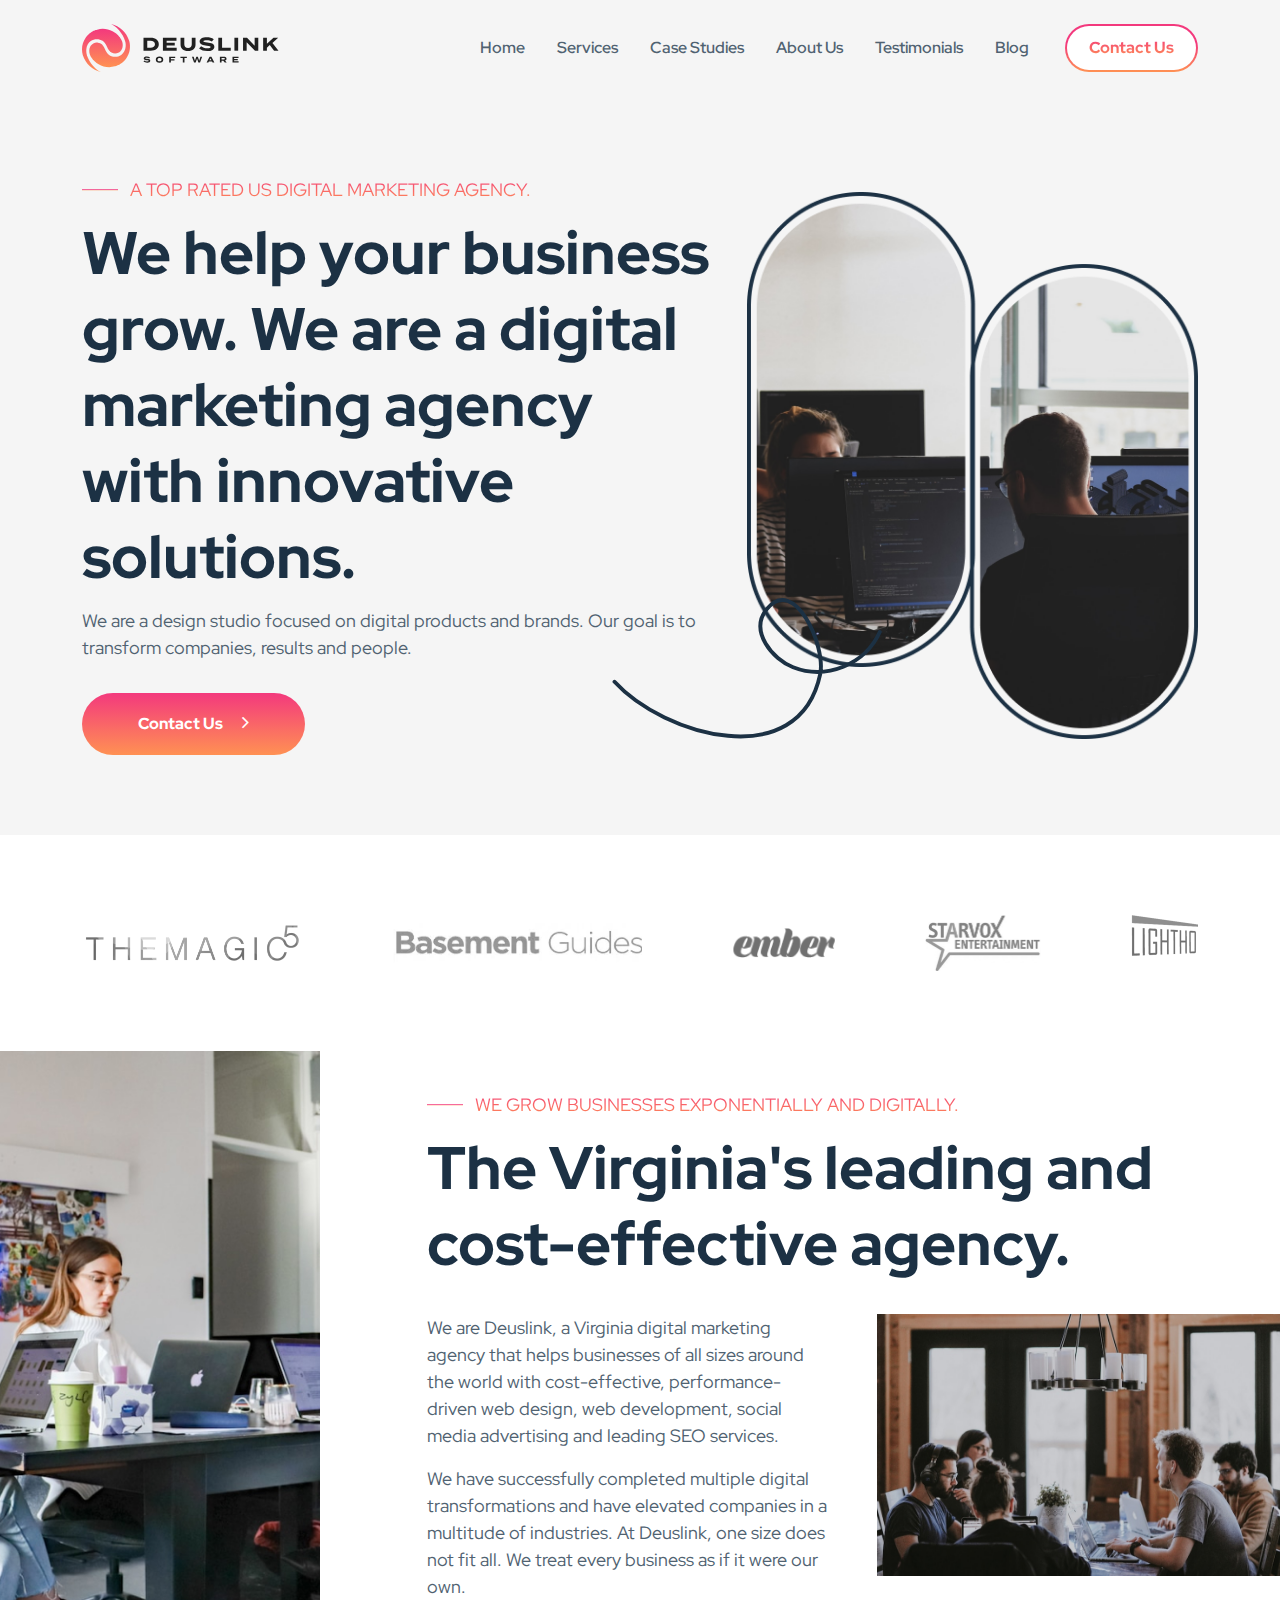
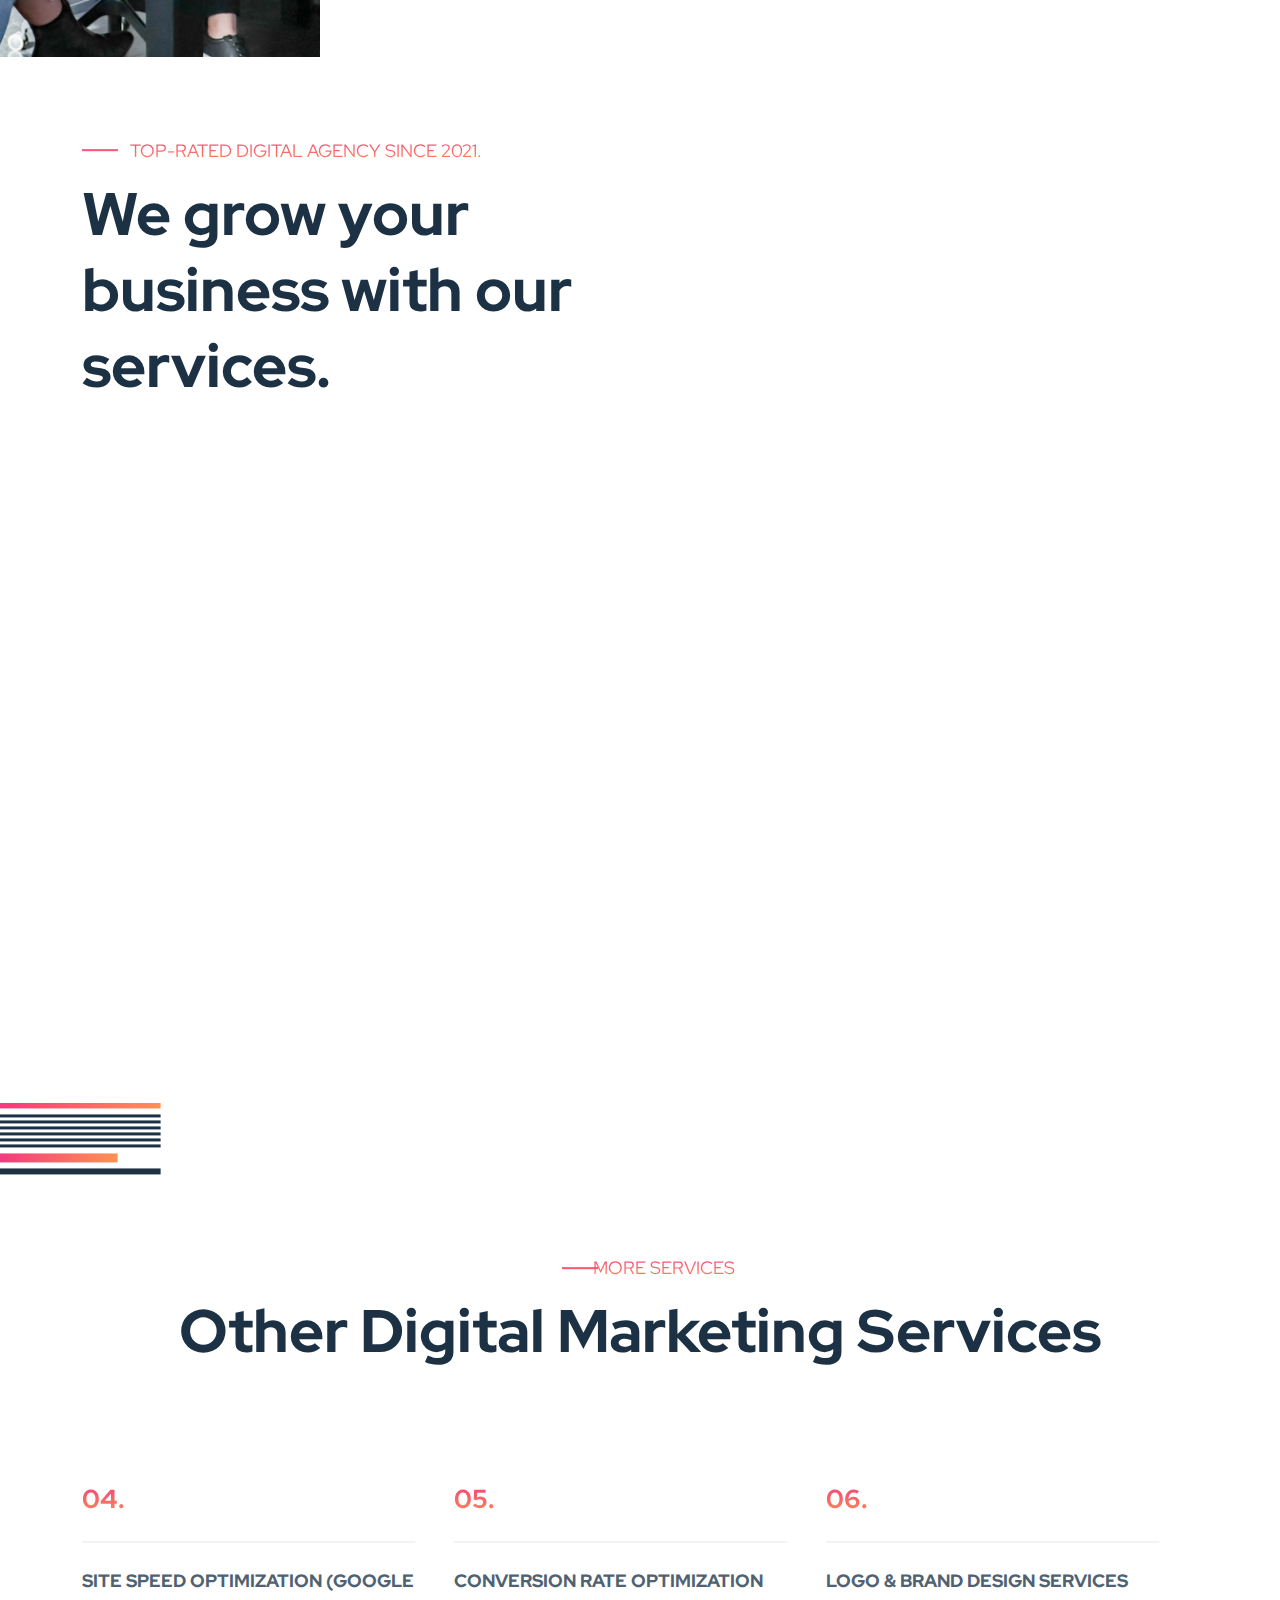
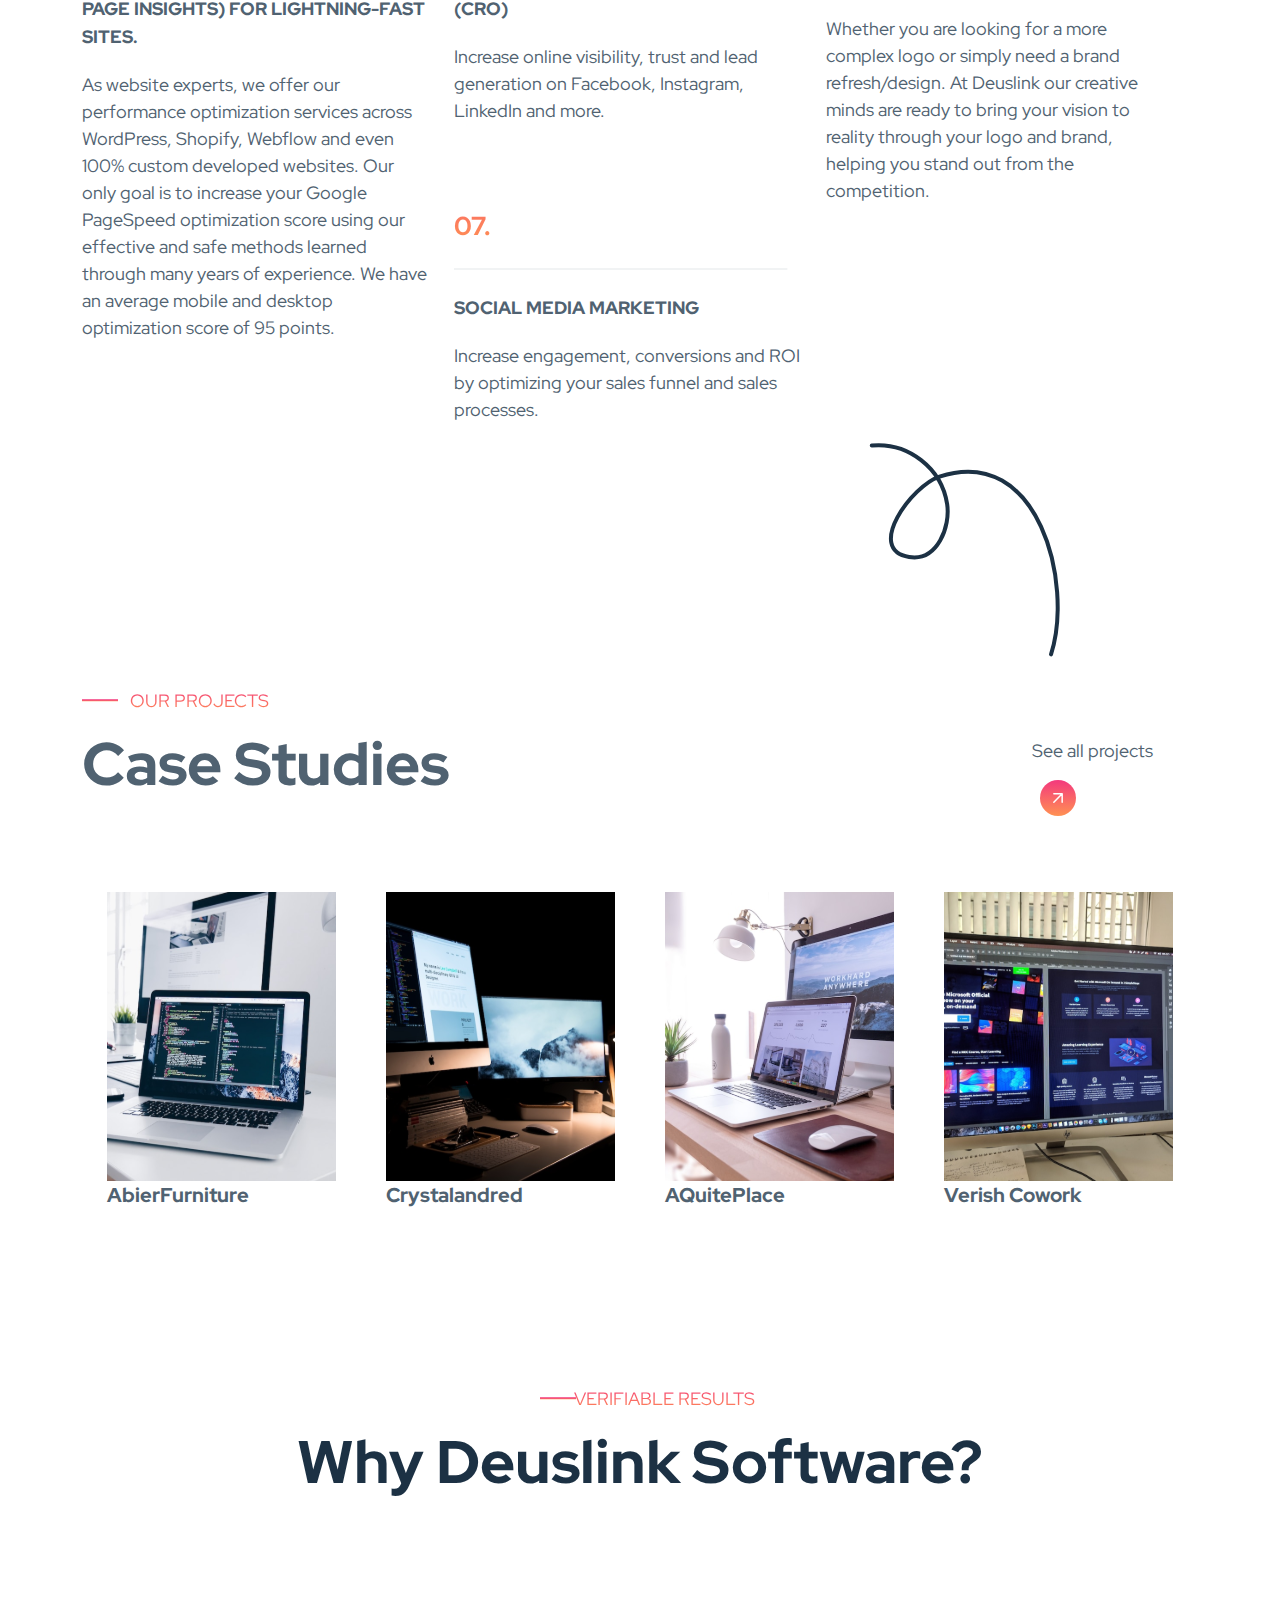
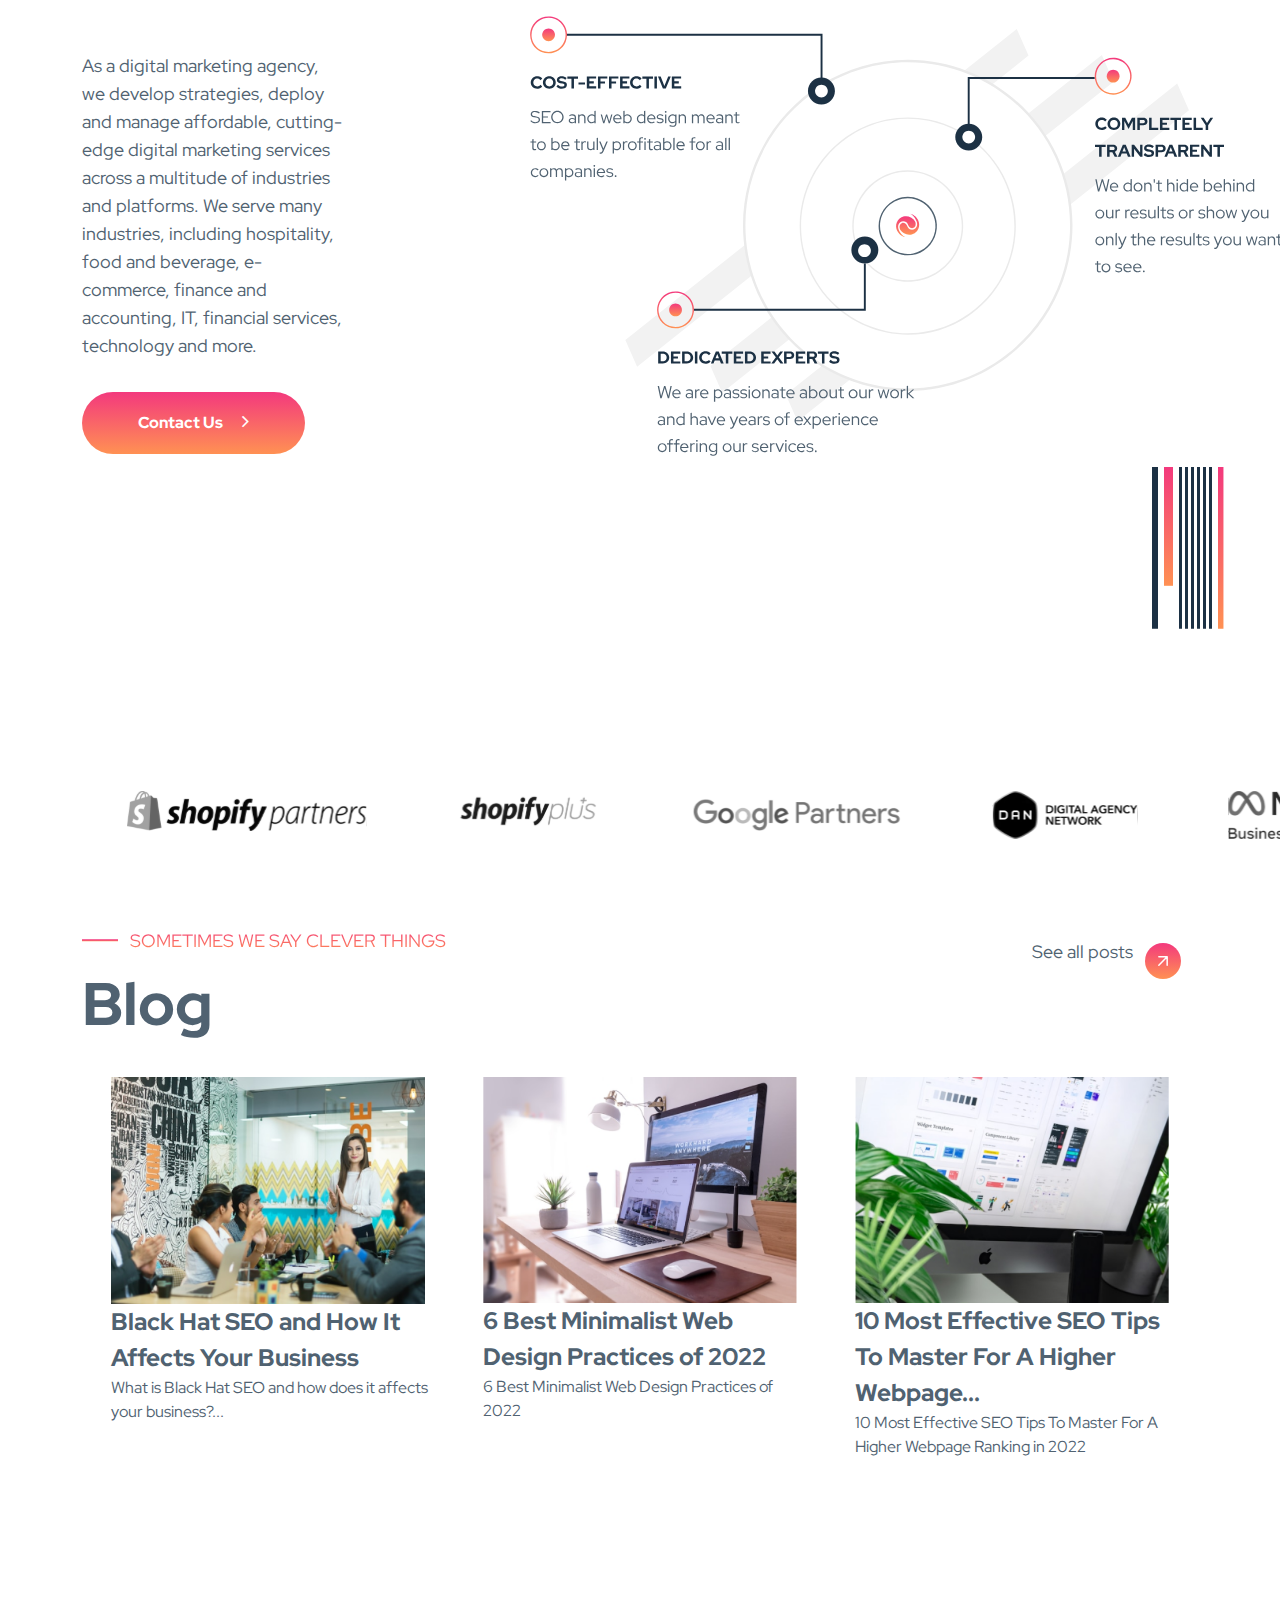
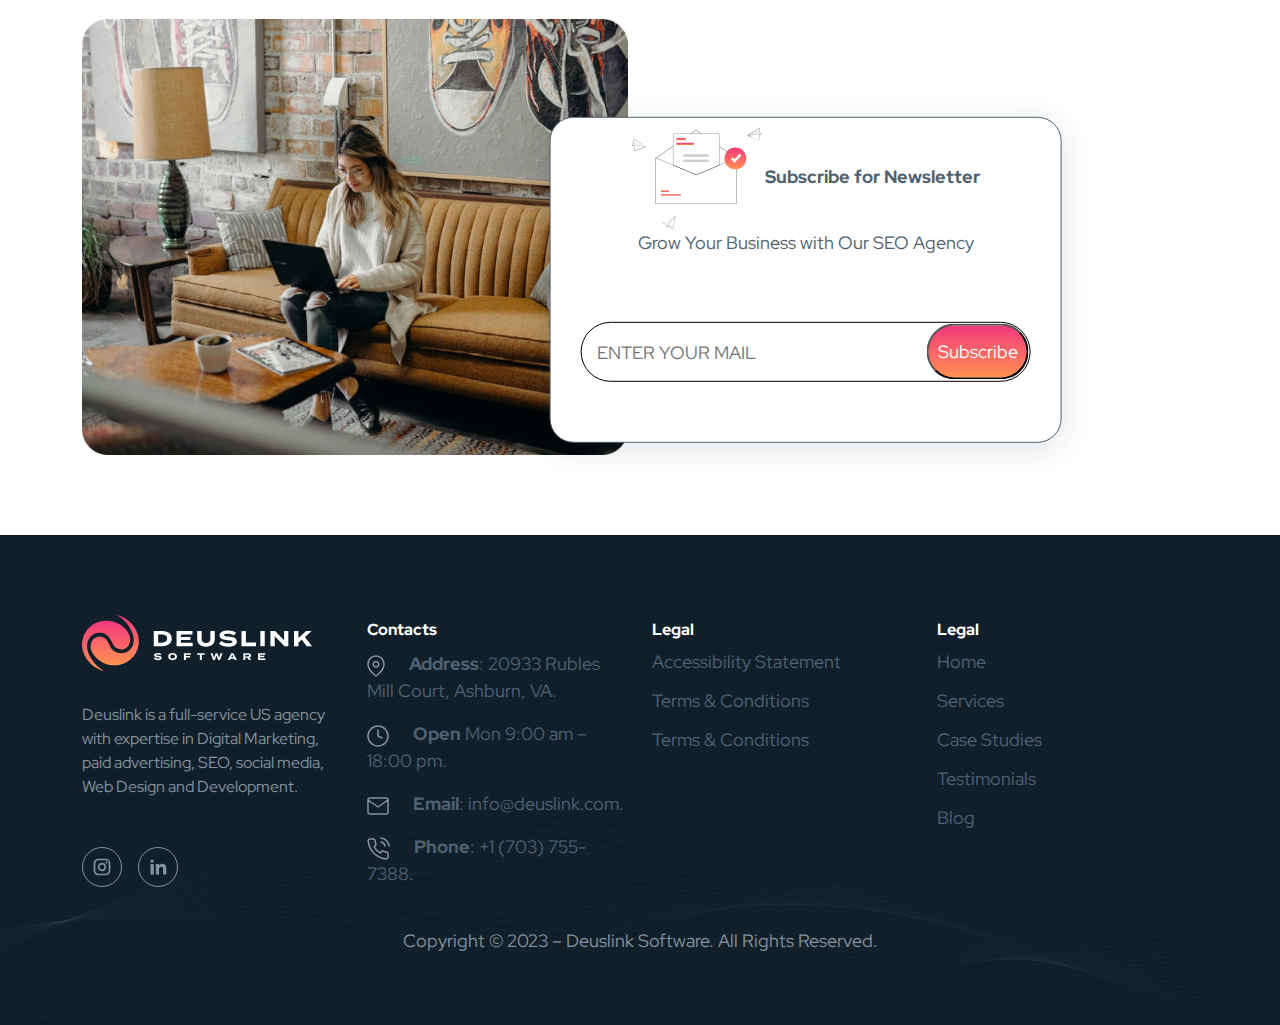
==== index.html @ b85fc024 "first commit" ====
<!doctype html>
<html lang="en">
  <head>
    <meta charset="utf-8">
    <meta name="viewport" content="width=device-width, initial-scale=1">
    <title>Comma job</title>
    <link href="assets/css/bootstrap.min.css" rel="stylesheet">
    <link href="assets/css/slick.css" rel="stylesheet">
    <link href="assets/css/slick-theme.css" rel="stylesheet">
    <link href="https://unpkg.com/aos@2.3.1/dist/aos.css" rel="stylesheet">
    <link href="assets/css/font-awesome.min.css" rel="stylesheet">
    <link href="assets/css/main.css" rel="stylesheet">
    
  </head>
  <body>
    <header id="header_site" class="sticky-top">
        <div class="container">
            <div class="row align-items-center">
                <div class="col-lg-auto">
                    <a href="" class="logo_site">
                        <img src="assets/images/logo.svg" class="img-fluid" alt="">
                    </a>
                </div>
                <div class="col-lg">
                    <ul class="menu_site">
                        <li><a href="">Home</a></li>
                        <li><a href="">Services</a></li>
                        <li><a href="">Case Studies</a></li>
                        <li><a href="">About Us</a></li>
                        <li><a href="">Testimonials</a></li>
                        <li><a href="">Blog</a></li>
                    </ul>
                </div>
                <div class="col-lg-auto">
                    <a href="" class="btn btn-line-gradient"><span>Contact Us</span></a>
                </div>
            </div>
        </div>
    </header>
    <div class="wrapper_content">
        <section id="banner_site">
            <div class="container">
                <div class="row align-items-center">
                    <div class="col-lg-7">
                        <div class="banner_info">
                            <div class="sub_title cl-gradient">
                                A TOP RATED US DIGITAL MARKETING AGENCY.
                            </div>
                            <div class="title fs-60 fw-extra cl-blue">
                                We help your business grow. We are a digital marketing agency with innovative solutions.
                            </div>
                            <div class="desc">
                                We are a design studio focused on digital products and brands. Our goal is to transform companies, results and people.
                            </div>
                            <a href="" class="btn btn-gradient"><span>Contact Us <i class="fa fa-angle-right" aria-hidden="true"></i></span></a>
                        </div>
                    </div>
                    <div class="col-lg-5">
                        <div class="img_banner">
                            <img src="assets/images/banner-img.png" class="img-fluid" alt="">
                        </div>
                    </div>
                </div>
            </div>
        </section>
        <section id="partner">
            <div class="container">
                <div class="partner_slider">
                    <div class="item">
                        <img src="assets/images/logo-partner1.png" class="img-fluid" alt="">
                    </div>
                    <div class="item">
                        <img src="assets/images/logo-partner2.png" class="img-fluid" alt="">
                    </div>
                    <div class="item">
                        <img src="assets/images/logo-partner3.png" class="img-fluid" alt="">
                    </div>
                    <div class="item">
                        <img src="assets/images/logo-partner4.png" class="img-fluid" alt="">
                    </div>
                    <div class="item">
                        <img src="assets/images/logo-partner5.png" class="img-fluid" alt="">
                    </div>
                    <div class="item">
                        <img src="assets/images/logo-partner1.png" class="img-fluid" alt="">
                    </div>
                    <div class="item">
                        <img src="assets/images/logo-partner2.png" class="img-fluid" alt="">
                    </div>
                    <div class="item">
                        <img src="assets/images/logo-partner3.png" class="img-fluid" alt="">
                    </div>
                    <div class="item">
                        <img src="assets/images/logo-partner4.png" class="img-fluid" alt="">
                    </div>
                    <div class="item">
                        <img src="assets/images/logo-partner5.png" class="img-fluid" alt="">
                    </div>
                  </div>
            </div>
        </section>
        <section id="about">
            <div class="container-fluid px-lg-0">
                <div class="row gx-lg-0 justify-content-between align-items-center">
                    <div class="col-lg-3">
                        <img src="assets/images/about-img.jpg" class="img-fluid" alt="">
                    </div>
                    <div class="col-md-8">
                        <div class="content_about">
                            <div class="sub_title cl-gradient ">
                                WE GROW BUSINESSES EXPONENTIALLY AND DIGITALLY.
                            </div>
                            <div class="title fw-bold fs-60 cl-blue">
                                The Virginia's leading and cost-effective agency.
                            </div>
                            <div class="row gx-lg-5">
                                <div class="col-lg-6">
                                    <p>We are Deuslink, a Virginia digital marketing agency that helps businesses of all sizes around the world with cost-effective, performance-driven web design, web development, social media advertising and leading SEO services.</p>
                                    <p>We have successfully completed multiple digital transformations and have elevated companies in a multitude of industries. At Deuslink, one size does not fit all. We treat every business as if it were our own.</p>
                                </div>
                                <div class="col-lg-6">
                                    <img src="assets/images/about-img2.jpg" class="img-fluid" alt="">
                                </div>
                            </div>
                        </div>
                    </div>
                </div>
            </div>
        </section>
        <section id="content_site1">
            <div class="container-sm">
                <div class="row">
                    <div class="col-lg-6">
                        <div class="title cl-gradient">
                            TOP-RATED DIGITAL AGENCY SINCE 2021.
                        </div>
                        <div class="main_content fw-bold fs-60 cl-blue">
                            We grow your business with our services.
                        </div>
                        <div class="black-square" data-aos="fade-right">
                            <div class="container">
                                <div class="content">
                                    <div class="advanced fw-bold fs-28 cl-white lh-44">
                                        02. Advanced Search Engine Optimization (SEO)
                                    </div>
                                    <div class="content-advanced fw-normal fs-18 lh-28">
                                        We offer powerful and up-to-date search engine optimization services (SEO services) designed to improve your company’s search rankings, increase online visibility and outperform the competition with relevant keywords.
                                    </div>
                                    <div class="img-advanced">
                                        <img src="assets/images/group4.svg" class="img-fluid rounded float-left"   alt="">
                                    </div>
                                </div>
                            </div>
                        </div>
                    </div>

                    <div class="col-lg-6">
                        <div class="square gradient-square" data-aos="fade-left">
                            <div class="content">
                                <div class="container">
                                    <div class="modern fw-bold fs-28 lh-44 cl-white">
                                        01. Modern UX/UI, Web Design & Development
                                    </div>
                                    <div class="content-modern fw-normal fs-18 lh-28 cl-white">
                                        Using the latest UX/UI design trends, we create stunning and super-fast creative websites that increase traffic, engage your users and convert them into valuable customers. We specialize in tools like WordPress, Shopify, Webflow.
                                    </div>
                                    <div class="img-modern">
                                        <img src="assets/images/group3.svg" class="img-fluid rounded float-left"   alt="">
                                    </div>
                                </div>
                            </div>
                        </div>
                        <div class="space">

                        </div>

                        <div class="gray-square" data-aos="fade-left">
                            <div class="content">
                                <div class="container">
                                    <div class="media fw-bold fs-28 lh-44">
                                        03. Paid Media (Google Ads, TikTok, Facebook, Instagram)
                                    </div>
                                    <div class="content-media fw-normal fs-18 lh-28 ">
                                        We drive hyper-targeted and re-targeted audiences, in-market leads to boost sales through powerful campaigns to drive the perfect customer to your website.
                                    <div class="img-media">
                                        <img src="assets/images/group5.svg" class="img-fluid rounded float-left"   alt="">
                                    </div>
                                </div>
                            </div>
                        </div>
                    </div>
                </div>
            </div>
        </section>
        <div class="imglines">
            <img src="assets/images/Lines.svg" class="img-fluid" alt="">
        </div>
        <section id="service_site">
            <div class="container">
                <div class="row">
                    <div class="col-log">
                        <div class="title fs-18 lh-26 cl-gradient text-center">
                            MORE SERVICES
                        </div>
                        <div class="subtitle fw-bold fs-60 lh-76 text-center">
                            Other Digital Marketing Services
                        </div>
                    </div>
                    <div class="row">
                        <div class="col-sm">
                            <div class="number4 cl-gradient fs-26 lh-36 fw-bold">
                                04.
                            </div>
                            <div class="line">
                                <img src="assets/images/1line.svg" class="img-fluid" alt="">
                            </div>
                            <div class="content">
                                <div class="title1 fs-18 lh-28 fw-bold">
                                    SITE SPEED OPTIMIZATION (GOOGLE PAGE INSIGHTS) FOR LIGHTNING-FAST SITES.
                                </div>
                                <div class="subtitle1 fs-18 ln-28 fw-normal">
                                    As website experts, we offer our performance optimization services across WordPress, Shopify, Webflow and even 100% custom developed websites. Our only goal is to increase your Google PageSpeed optimization score using our effective and safe methods learned through many years of experience. We have an average mobile and desktop optimization score of 95 points.
                                </div>
                            </div>
                        </div>
                        <div class="col-sm">
                            <div class="number5 cl-gradient fs-26 lh-36 fw-bold">
                                05.
                            </div>
                            <div class="line">
                                <img src="assets/images/1line.svg" alt="">
                            </div>
                             <div class="content">
                                <div class="title1 fs-18 lh-28 fw-bold">
                                    CONVERSION RATE OPTIMIZATION (CRO)                                  
                                </div>
                                <div class="subtitle1 fs-18 ln-28 fw-normal">
                                    Increase online visibility, trust and lead generation on Facebook, Instagram, LinkedIn and more.                                    
                                </div>
                            </div>

                            <div class="number7 cl-gradient fs-26 lh-36 fw-bold">
                                07.
                            </div>
                            <div class="line">
                                <img src="assets/images/1line.svg" alt="">
                            </div>
                             <div class="content">
                                <div class="title1 fs-18 lh-28 fw-bold">
                                    SOCIAL MEDIA MARKETING
                                </div>
                                <div class="subtitle1 fs-18 ln-28 fw-normal">
                                    Increase engagement, conversions and ROI by optimizing your sales funnel and sales processes.
                                </div>
                            </div>

                        </div>
                        <div class="col-sm">
                            <div class="number6 cl-gradient fs-26 lh-36 fw-bold">
                                06.
                            </div>
                            <div class="line">
                                <img src="assets/images/1line.svg" alt="">
                            </div>
                             <div class="content">
                                <div class="title1 fs-18 lh-28 fw-bold">
                                    LOGO & BRAND DESIGN SERVICES
                                </div>
                                <div class="subtitle1 fs-18 ln-28 fw-normal">
                                Whether you are looking for a more complex logo or simply need a brand refresh/design. At Deuslink our creative minds are ready to bring your vision to reality through your logo and brand, helping you stand out from the competition.    
                                </div>
                            </div>
                        </div>
                    </div>
                </div>
            </div>
        </section>
        <div class="imgbetween rounded float-right ">
            <div class="row">
                <div class="col-8">
                </div>
                <div class="col-4">
                    <img src="assets/images/vector.svg" class="img-fluid" alt="">                    
                </div>
            </div>
        </div>

        <section id="casestudy_site">
            <div class="container">
                <div class="row">
                    <div class="col-10">
                        <div class="title cl-gradient">
                            OUR PROJECTS                
                        </div>
                        <div class="casestudy fw-bold fs-60 lh-76">
                            Case Studies                    
                        </div>      
                    </div>
                    <div class="col-2">
                        <div class="seeall">
                            See all projects
                            <img src="assets/images/button_arrow.svg" class="img-fluid" alt="">
                        </div>
                    </div>
                </div>
                    <div class="container">
                        <div class="row">
                            <div class="col">
                                <img src="assets/images/Image.svg" class="img-fluid" alt="">
                                <p class="fw-bold fs-20 lh-28">AbierFurniture</p>
                            </div>
                            <div class="col">
                                <img src="assets/images/Image (1).svg" class="img-fluid" alt="">
                                <p class="fw-bold fs-20 lh-28">Crystalandred</p>                            
                            </div>
                            <div class="col">
                                <img src="assets/images/Image (2).svg" class="img-fluid" alt="">
                                <p class="fw-bold fs-20 lh-28">AQuitePlace</p>                            
                            </div>
                            <div class="col">
                                <img src="assets/images/Image (3).svg" class="img-fluid" alt="">
                                <p class="fw-bold fs-20 lh-28">Verish Cowork</p>                            
                            </div>
                        </div>
                    </div>
                </div>
            </div>
        </section>

        <section id="result">
            <div class="container">
                <div class="row">
                    <div class="col-lg">
                        <div class="title cl-gradient text-center">
                            VERIFIABLE RESULTS
                        </div>
                        <div class="subtitle fw-bold fs-60 lh-76 text-center">
                            Why Deuslink Software?
                        </div>
                    </div>
                </div>
                <div class="row">
                    <div class="col-3">
                        <div class="information fw-normal fs-18 lh-28">
                            As a digital marketing agency, we develop strategies, deploy and manage affordable, cutting-edge digital marketing services across a multitude of industries and platforms. We serve many industries, including hospitality, food and beverage, e-commerce, finance and accounting, IT, financial services, technology and more.
                        </div>
                        <div class="button">
                            <a href="" class="btn btn-gradient"><span>Contact Us <i class="fa fa-angle-right" aria-hidden="true"></i></span></a>
                        </div>
                    </div>
                    <div class="col-9">
                        <div class="content">
                            <img src="assets/images/Content (3).svg" class="img-fluid" alt="">
                        </div>
                    </div>
                </div>
            </div>
            <div class="img" style="transform: translate(90%, -100%)">
                <img src="assets/images/linevertical2.svg" class="img-fluid" alt="">
            </div>
        </section>

        <section id="table">
            
        </section>

       <section id="partner2">
         <div class="container">
                <div class="partner_slider2">
                    <div class="item1">
                        <img src="assets/images/image 43.svg" class="img-fluid" alt="">
                    </div>
                    <div class="item1">
                        <img src="assets/images/image 44.svg" class="img-fluid" alt="">
                    </div>
                    <div class="item1">
                        <img src="assets/images/image 45.svg" class="img-fluid" alt="">
                    </div>
                    <div class="item1">
                        <img src="assets/images/image 46.svg" class="img-fluid" alt="">
                    </div>
                    <div class="item1">
                        <img src="assets/images/image 49.svg" class="img-fluid" alt="">
                    </div>
                </div>
            </div>    
       </section>

        <section id="blog_site">
            <div class="container">
                <div class="row">
                    <div class="col-10">
                        <div class="title cl-gradient">
                            SOMETIMES WE SAY CLEVER THINGS                
                        </div>
                        <div class="blog fw-bold fs-60 lh-76">
                            Blog                 
                        </div>      
                    </div>
                    <div class="col-2">
                        <div class="posts">
                            See all posts
                            <img src="assets/images/button_arrow.svg" class="img-fluid" alt="">
                        </div>
                    </div>
                </div>
                    <div class="container">
                        <div class="row">
                            <div class="col-4">
                                <img src="assets/images/Image.png"  class="img-fluid" alt="">
                                <div class="content1">
                                    <div class="title1 fw-bold fs-24 fh-36">
                                        Black Hat SEO and How It Affects Your Business                                        
                                    </div>
                                    <div class="inside fw-normal fs-16 lh-24">
                                        What is Black Hat SEO and how does it affects your business?...                                        
                                    </div>
                                </div>
                            </div>
                            <div class="col-4">
                                <img src="assets/images/Image (1).png" class="img-fluid" alt="">
                                <div class="content1">
                                    <div class="title1 fw-bold fs-24 fh-36">
                                        6 Best Minimalist Web Design Practices of 2022
                                    </div>
                                    <div class="inside fw-normal fs-16 lh-24">
                                        6 Best Minimalist Web Design Practices of 2022
                                    </div>                                    
                                </div>                         
                            </div>
                            <div class="col-4">
                                <img src="assets/images/Image (2).png" class="img-fluid" alt="">
                                <div class="content1">
                                    <div class="title1 fw-bold fs-24 fh-36">
                                        10 Most Effective SEO Tips To Master For A Higher Webpage...                                        
                                    </div>
                                    <div class="inside fw-normal fs-16 lh-24">
                                        10 Most Effective SEO Tips To Master For A Higher Webpage Ranking in 2022
                                    </div>
                                </div>                         
                            </div>
                        </div>
                    </div>
                </div>
            </div>
        </section>

        <section id="finalpage">
            <div class="container">
                <div class="row">

                </div>
            </div>
        </section>

        <section id="finalpage_site">
            <div class="container">
                <div class="row">
                    <div class="col-lg-6">
                        <div class="picture">
                            <img src="assets/images/Image (4).png" class="img-fluid justify-content-center" alt="">
                        </div>      
                    </div>
                    <div class="col-lg-6">
                        <div class="box-email" style="
                                                    background: #fff;
                                                    border-radius: 24px;
                                                    width: 40%;
                                                    position: absolute;
                                                    transform: translate(-20%,30%);
                                                    border: 1px solid;
                                                    padding: 10px;
                                                    box-shadow: 0px 6px 32px rgba(17, 31, 43, 0.12)">
                            <div class="above">
                                <p class="text-center"><img src="assets/images/Illustration.svg" class="img-fluid" alt=""> <b>Subscribe for Newsletter</b> </br> Grow Your Business with Our SEO Agency</p>
                            </div>
                            <div class="below" style="
                                                        padding:50px 20px;
                                                        
                                                                        ">
                                <div class="formSubcribe">
                                    <input type="text" id="email" name="e-mail" style="
                                                                                    position: relative;
                                                                                    border: 1px solid;
                                                                                    border-radius: 32px;
                                                                                    height: 60px;
                                                                                    width: 100%;
                                                                                    padding: 0 15px;" 
                                    placeholder="ENTER YOUR MAIL">
                                    <input type="submit" value="Subscribe" style="position: absolute;
                                                                                    transform: translate(-102%,3%);
                                                                                    background: linear-gradient(180deg, #F3397D 0%, #FF9153 100%);
                                                                                    border-radius: 32px;
                                                                                    color: white;
                                                                                    height: 56px;
                                                                                    width: 20%;"
                                                                                    >
                                </div>
                                

                            </div>
                        </div>
                    </div>
                </div>
            </div>
        </section>

    </div>
    <footer id="footer_site">
        <div class="container">
            <div class="above">
                <div class="row">
                    <div class="col-3">
                        <img src="assets/images/Logo1.svg" class="img-fluid" alt="">
                        <p class="fw-normal fs-16 lh-24">Deuslink is a full-service US agency with expertise in Digital Marketing, paid advertising, SEO, social media, Web Design and Development.</p>
                        <img src="assets/images/Icons.svg" class="img-fluid" alt="">
                    </div>
                    <div class="col-3">
                        <div class="info">
                            <p1 class="fw-bold fs-16 lh-24 cl-white">Contacts</p1>
                            <div class="address" style="padding: 8px 0 ">
                                <p2>
                                    <img src="assets/images/location.svg" class=" img-fluid "alt=""> &nbsp;&nbsp;&nbsp;&nbsp;&nbsp;<b>Address</b>: 20933 Rubles Mill Court, Ashburn, VA. </br>
                                </p2>
                            </div>
                            <div class="clock" style="padding: 8px 0 ">
                                <p2>
                                    <img src="assets/images/clock.svg" class=" img-fluid "alt=""> &nbsp;&nbsp;&nbsp;&nbsp;&nbsp;<b>Open</b> Mon 9:00 am – 18:00 pm. </br> 
                                </p2>
                            </div>
                            <div class="mail" style="padding: 8px 0 ">
                                <p2>
                                    <img src="assets/images/mail.svg" class=" img-fluid "alt=""> &nbsp;&nbsp;&nbsp;&nbsp;&nbsp;<b>Email</b>: info@deuslink.com. </br>
                                </p2>
                            </div>
                            <div class="phone" style="padding: 8px 0 ">
                                <p2>
                                    <img src="assets/images/phone.svg" class=" img-fluid "alt=""> &nbsp;&nbsp;&nbsp;&nbsp;&nbsp;<b>Phone</b>: +1 (703) 755-7388. </br>
                                </p2>
                            </div>
                        </div>
                    </div>
                    <div class="col-3">
                    <p1 class="fw-bold fs-16 lh-24 cl-white">Legal</p1>
                        <div class="1" style="padding: 6px 0 ">
                            <p2>
                                Accessibility Statement
                            </p2>
                        </div>
                        <div class="2" style="padding: 6px 0 ">
                            <p2>
                                Terms & Conditions
                            </p2>
                        </div>
                        <div class="3" style="padding: 6px 0 ">
                            <p2>
                                Terms & Conditions
                            </p2>
                        </div>
                    </div>
                    <div class="col-3">
                        <p1 class="fw-bold fs-16 lh-24 cl-white">Legal</p1>
                        <div class="home" style="padding: 6px 0 ">
                             <p2>
                                Home
                            </p2>
                        </div>
                        <div class="services" style="padding: 6px 0 ">
                            <p2>
                                Services
                            </p2>
                        </div>
                        <div class="casestudies" style="padding: 6px 0 ">
                            <p2>
                                Case Studies
                            </p2>
                        </div>
                        <div class="testimonials" style="padding: 6px 0 ">
                            <p2>
                                Testimonials
                             </p2>
                        </div>
                        <div class="blog" style="padding: 6px 0 ">
                             <p2>
                                Blog
                            </p2>
                        </div>
                    </div>
                </div>
            </div>
            <div class="below">
                <div class="endtitle text-center">
                    <p>
                        Copyright © 2023 – Deuslink Software. All Rights Reserved.
                    </p>
                </div>
            </div>
        </div>
    </footer>
    <script src="assets/js/jquery-3.6.4.min.js"></script>
    <script src="assets/js/bootstrap.bundle.min.js"></script>
    <script src="https://unpkg.com/aos@2.3.1/dist/aos.js"></script>
    <script src="assets/js/slick.min.js"></script>
    <script>
        AOS.init();
    </script>
    <script src="assets/js/main.js"></script>
  </body>
</html>
---- assets/css/main.css ----
@font-face {
  font-family: "Red Hat Display";
  src: url("../fonts/font-web/RedHatDisplay-Regular.eot");
  src: url("../fonts/font-web/RedHatDisplay-Regular.eot?#iefix") format("embedded-opentype"), url("../fonts/font-web/RedHatDisplay-Regular.woff2") format("woff2"), url("../fonts/font-web/RedHatDisplay-Regular.woff") format("woff"), url("../fonts/font-web/RedHatDisplay-Regular.ttf") format("truetype"), url("../fonts/font-web/RedHatDisplay-Regular.svg#RedHatDisplay-Regular") format("svg");
  font-weight: normal;
  font-style: normal;
  font-display: swap;
}
@font-face {
  font-family: "Red Hat Display";
  src: url("../fonts/font-web/RedHatDisplay-Bold.eot");
  src: url("../fonts/font-web/RedHatDisplay-Bold.eot?#iefix") format("embedded-opentype"), url("../fonts/font-web/RedHatDisplay-Bold.woff2") format("woff2"), url("../fonts/font-web/RedHatDisplay-Bold.woff") format("woff"), url("../fonts/font-web/RedHatDisplay-Bold.ttf") format("truetype"), url("../fonts/font-web/RedHatDisplay-Bold.svg#RedHatDisplay-Bold") format("svg");
  font-weight: bold;
  font-style: normal;
  font-display: swap;
}
@font-face {
  font-family: "Red Hat Display";
  src: url("../fonts/font-web/RedHatDisplay-Medium.eot");
  src: url("../fonts/font-web/RedHatDisplay-Medium.eot?#iefix") format("embedded-opentype"), url("../fonts/font-web/RedHatDisplay-Medium.woff2") format("woff2"), url("../fonts/font-web/RedHatDisplay-Medium.woff") format("woff"), url("../fonts/font-web/RedHatDisplay-Medium.ttf") format("truetype"), url("../fonts/font-web/RedHatDisplay-Medium.svg#RedHatDisplay-Medium") format("svg");
  font-weight: 500;
  font-style: normal;
  font-display: swap;
}
@font-face {
  font-family: "Red Hat Display";
  src: url("../fonts/font-web/RedHatDisplay-ExtraBold.eot");
  src: url("../fonts/font-web/RedHatDisplay-ExtraBold.eot?#iefix") format("embedded-opentype"), url("../fonts/font-web/RedHatDisplay-ExtraBold.woff2") format("woff2"), url("../fonts/font-web/RedHatDisplay-ExtraBold.woff") format("woff"), url("../fonts/font-web/RedHatDisplay-ExtraBold.ttf") format("truetype"), url("../fonts/font-web/RedHatDisplay-ExtraBold.svg#RedHatDisplay-ExtraBold") format("svg");
  font-weight: 800;
  font-style: normal;
  font-display: swap;
}
.fs-60 {
  font-size: 60px;
  line-height: 76px;
}

.fs-20 {
  font-size: 20px;
}

.fs-26 {
  font-size: 26px;
}

.fs-24 {
  font-size: 24px;
}

.fs-18 {
  font-size: 18px;
}

.fs-16 {
  font-size: 16px;
}

.fs-28 {
  font-size: 28px;
}

.fw-extra {
  font-weight: 800;
}

.cl-gradient {
  background: linear-gradient(180deg, #F3397D 0%, #FF9153 100%);
  -webkit-background-clip: text;
  -webkit-text-fill-color: transparent;
  background-clip: text;
  text-fill-color: transparent;
}

.cl-blue {
  color: #1C3144;
}

.cl-white {
  color: white;
}

.lh-44 {
  line-height: 44px;
}

.lh-28 {
  line-height: 28px;
}

.lh-76 {
  line-height: 76px;
}

.lh-26 {
  line-height: 26px;
}

.lh-36 {
  line-height: 36px;
}

body {
  overflow-x: hidden;
  font-family: "Red Hat Display", Arial;
  font-size: 18px;
  color: #506271;
}
body a {
  text-decoration: none;
  color: #506271;
}
body .btn {
  font-size: 16px;
  font-weight: 700;
  border: 0;
  border-radius: 32px;
  -webkit-border-radius: 32px;
  -moz-border-radius: 32px;
  -ms-border-radius: 32px;
  -o-border-radius: 32px;
  padding: 12px 24px;
}
body .btn.btn-line-gradient {
  background: rgb(243, 57, 125);
  background: linear-gradient(180deg, rgb(243, 57, 125) 40%, rgb(255, 145, 83) 100%);
  filter: progid:DXImageTransform.Microsoft.gradient(startColorstr="#f3397d",endColorstr="#ff9153",GradientType=1);
  position: relative;
}
body .btn.btn-line-gradient::before {
  position: absolute;
  content: "";
  background: #fff;
  width: calc(100% - 4px);
  height: calc(100% - 4px);
  left: 2px;
  top: 2px;
  border-radius: 32px;
  -webkit-border-radius: 32px;
  -moz-border-radius: 32px;
  -ms-border-radius: 32px;
  -o-border-radius: 32px;
}
body .btn.btn-line-gradient span {
  position: relative;
  background: linear-gradient(180deg, #F3397D 0%, #FF9153 100%);
  -webkit-background-clip: text;
  -webkit-text-fill-color: transparent;
  background-clip: text;
  text-fill-color: transparent;
}
body .btn.btn-gradient {
  background: linear-gradient(180deg, #F3397D 0%, #FF9153 100%);
  color: #fff;
  padding: 19px 56px;
}
body .btn.btn-gradient i {
  margin-left: 1rem;
  font-size: 20px;
}

#header_site {
  background: #F5F5F5;
  padding: 24px 0;
}
#header_site .logo_site img {
  height: 48px;
  width: auto;
}
#header_site .menu_site {
  display: flex;
  list-style: none;
  -moz-column-gap: 8px;
       column-gap: 8px;
  padding-left: 0;
  justify-content: end;
  margin-bottom: 0;
}
#header_site .menu_site li a {
  font-size: 16px;
  display: block;
  padding: 8px 12px;
  font-weight: 500;
}

#banner_site {
  background: #F5F5F5;
  padding: 80px 0;
}
#banner_site .sub_title {
  margin-bottom: 12px;
  padding-left: 48px;
  position: relative;
}
#banner_site .sub_title::before {
  position: absolute;
  content: "";
  width: 36px;
  height: 1.5px;
  background: rgb(243, 57, 125);
  background: linear-gradient(180deg, rgb(243, 57, 125) 40%, rgb(255, 145, 83) 100%);
  filter: progid:DXImageTransform.Microsoft.gradient(startColorstr="#f3397d",endColorstr="#ff9153",GradientType=1);
  left: 0;
  top: 50%;
  transform: translateY(-50%);
  -webkit-transform: translateY(-50%);
  -moz-transform: translateY(-50%);
  -ms-transform: translateY(-50%);
  -o-transform: translateY(-50%);
}
#banner_site .desc {
  margin: 12px 0 32px;
}
#banner_site .img_banner {
  position: relative;
}
#banner_site .img_banner::before {
  position: absolute;
  content: "";
  width: 60%;
  height: 100%;
  background: url(../images/line.svg) no-repeat bottom left/contain;
  left: 0;
  bottom: 0;
  transform: translate(-50%, 0);
  -webkit-transform: translate(-50%, 0);
  -moz-transform: translate(-50%, 0);
  -ms-transform: translate(-50%, 0);
  -o-transform: translate(-50%, 0);
}

#partner {
  padding: 80px 0;
}
#partner .partner_slider .item {
  display: flex;
  height: 56px;
  flex-direction: column;
  align-items: center;
  justify-content: center;
  margin: 0 45px;
}
#partner .partner_slider .item img {
  max-width: 250px;
  max-height: 56px;
  filter: grayscale(1);
  -webkit-filter: grayscale(1);
  transition: all 0.5s ease;
  -webkit-transition: all 0.5s ease;
  -moz-transition: all 0.5s ease;
  -ms-transition: all 0.5s ease;
  -o-transition: all 0.5s ease;
}
#partner .partner_slider .item:hover img {
  filter: grayscale(0);
  -webkit-filter: grayscale(0);
}

#about .sub_title {
  margin-bottom: 12px;
  padding-left: 48px;
  position: relative;
}
#about .sub_title::before {
  position: absolute;
  content: "";
  width: 36px;
  height: 1.5px;
  background: rgb(243, 57, 125);
  background: linear-gradient(180deg, rgb(243, 57, 125) 40%, rgb(255, 145, 83) 100%);
  filter: progid:DXImageTransform.Microsoft.gradient(startColorstr="#f3397d",endColorstr="#ff9153",GradientType=1);
  left: 0;
  top: 50%;
  transform: translateY(-50%);
  -webkit-transform: translateY(-50%);
  -moz-transform: translateY(-50%);
  -ms-transform: translateY(-50%);
  -o-transform: translateY(-50%);
}
#about .title {
  margin: 12px 0 32px;
}

#content_site1 {
  position: relative;
  padding: 80px 0;
}
#content_site1 .title {
  margin-bottom: 12px;
  padding-left: 48px;
  position: relative;
}
#content_site1 .title::before {
  position: absolute;
  content: "";
  width: 36px;
  height: 1.5px;
  background: rgb(243, 57, 125);
  background: linear-gradient(180deg, rgb(243, 57, 125) 40%, rgb(255, 145, 83) 100%);
  filter: progid:DXImageTransform.Microsoft.gradient(startColorstr="#f3397d",endColorstr="#ff9153",GradientType=1);
  left: 0;
  top: 50%;
  transform: translateY(-50%);
  -webkit-transform: translateY(-50%);
  -moz-transform: translateY(-50%);
  -ms-transform: translateY(-50%);
  -o-transform: translateY(-50%);
}
#content_site1 .main_content {
  margin-bottom: 40px;
}
#content_site1 .black-square {
  width: 100%;
  background: #111F2B;
  border-radius: 32px;
  position: relative;
}
#content_site1 .black-square::after {
  content: "";
  display: block;
  padding-bottom: 80%;
}
#content_site1 .black-square .content {
  position: absolute;
}
#content_site1 .black-square .content .advanced {
  padding: 48px 48px 17px 48px;
}
#content_site1 .black-square .content .content-advanced {
  color: #84939E;
  padding: 0 48px;
}
#content_site1 .black-square .content .img-advanced {
  margin-left: 55%;
  padding: 10% 0;
}
#content_site1 .square {
  width: 100%;
  border-radius: 32px;
  font-size: 16px;
  font-weight: 700;
  border: 0;
  -webkit-border-radius: 32px;
  -moz-border-radius: 32px;
  -ms-border-radius: 32px;
  -o-border-radius: 32px;
  padding: 12px 24px;
}
#content_site1 .square.gradient-square {
  background: rgb(243, 57, 125);
  background: linear-gradient(180deg, rgb(243, 57, 125) 40%, rgb(255, 145, 83) 100%);
  position: relative;
  display: block;
  padding-bottom: 80%;
}
#content_site1 .square .content {
  position: absolute;
}
#content_site1 .square .content .modern {
  padding: 48px 48px 17px 48px;
}
#content_site1 .square .content .content-modern {
  padding: 0 48px;
}
#content_site1 .square .content .img-modern {
  margin-left: 55%;
  padding: 10% 0;
}
#content_site1 .space {
  width: 100%;
  height: 2%;
  color: white;
}
#content_site1 .gray-square {
  width: 100%;
  background: #F5F5F5;
  border-radius: 32px;
  position: relative;
}
#content_site1 .gray-square::after {
  content: "";
  display: block;
  padding-bottom: 80%;
}
#content_site1 .gray-square .content {
  position: absolute;
}
#content_site1 .gray-square .content .media {
  padding: 48px 48px 17px 48px;
}
#content_site1 .gray-square .content .content-media {
  padding: 0 48px;
}
#content_site1 .gray-square .content .img-media {
  margin-left: 55%;
  padding: 10% 0;
}

#imglines {
  position: absolute;
  margin-bottom: auto;
}

#service_site {
  padding: 80px 0 0 0;
}
#service_site .title {
  margin-bottom: 12px;
  padding-left: 48px;
  position: relative;
}
#service_site .title::before {
  position: absolute;
  content: "";
  width: 36px;
  height: 1.5px;
  background: rgb(243, 57, 125);
  background: linear-gradient(180deg, rgb(243, 57, 125) 40%, rgb(255, 145, 83) 100%);
  filter: progid:DXImageTransform.Microsoft.gradient(startColorstr="#f3397d",endColorstr="#ff9153",GradientType=1);
  left: 43%;
  top: 50%;
  transform: translateY(-50%);
  -webkit-transform: translateY(-50%);
  -moz-transform: translateY(-50%);
  -ms-transform: translateY(-50%);
  -o-transform: translateY(-50%);
}
#service_site .subtitle {
  color: #1C3144;
  padding-bottom: 10%;
}
#service_site .line img {
  padding: 24px 0;
}
#service_site .content .subtitle1 {
  padding: 20px 0;
}
#service_site .number7 {
  padding-top: 64px;
}

#imgbetween {
  margin-left: 60%;
}

#casestudy_site {
  padding: 30px 0 80px 0;
}
#casestudy_site .title {
  margin-bottom: 12px;
  padding-left: 48px;
  position: relative;
}
#casestudy_site .title::before {
  position: absolute;
  content: "";
  width: 36px;
  height: 1.5px;
  background: rgb(243, 57, 125);
  background: linear-gradient(180deg, rgb(243, 57, 125) 40%, rgb(255, 145, 83) 100%);
  filter: progid:DXImageTransform.Microsoft.gradient(startColorstr="#f3397d",endColorstr="#ff9153",GradientType=1);
  left: 0;
  top: 50%;
  transform: translateY(-50%);
  -webkit-transform: translateY(-50%);
  -moz-transform: translateY(-50%);
  -ms-transform: translateY(-50%);
  -o-transform: translateY(-50%);
}
#casestudy_site .seeall {
  border: 0;
  padding: 30% 0;
}
#casestudy_site img {
  padding: 0 5%;
}
#casestudy_site img {
  padding-top: 10%;
}
#casestudy_site p {
  padding-left: 5%;
}

#result {
  padding: 80px 0 0 0;
}
#result .title {
  margin-bottom: 12px;
  padding-left: 48px;
  position: relative;
}
#result .title::before {
  position: absolute;
  content: "";
  width: 36px;
  height: 1.5px;
  background: rgb(243, 57, 125);
  background: linear-gradient(180deg, rgb(243, 57, 125) 40%, rgb(255, 145, 83) 100%);
  filter: progid:DXImageTransform.Microsoft.gradient(startColorstr="#f3397d",endColorstr="#ff9153",GradientType=1);
  left: 41%;
  top: 50%;
  transform: translateY(-50%);
  -webkit-transform: translateY(-50%);
  -moz-transform: translateY(-50%);
  -ms-transform: translateY(-50%);
  -o-transform: translateY(-50%);
}
#result .subtitle {
  color: #1C3144;
  padding-bottom: 152px;
}
#result .button {
  padding: 32px 0;
}
#result .content {
  transform: translate(15%, -20%);
}

#partner2 .partner_slider2 {
  display: flex;
}
#partner2 .partner_slider2 .item1 {
  height: 56px;
  flex-direction: column;
  align-items: center;
  justify-content: center;
  margin: 0 45px;
}
#partner2 .partner_slider2 .item1 img {
  max-width: 250px;
  max-height: 56px;
  filter: grayscale(1);
  -webkit-filter: grayscale(1);
  transition: all 0.5s ease;
  -webkit-transition: all 0.5s ease;
  -moz-transition: all 0.5s ease;
  -ms-transition: all 0.5s ease;
  -o-transition: all 0.5s ease;
}
#partner2 .partner_slider2 .item1:hover img {
  filter: grayscale(0);
  -webkit-filter: grayscale(0);
}

#blog_site {
  padding: 80px 0;
}
#blog_site .title {
  margin-bottom: 12px;
  padding-left: 48px;
  position: relative;
}
#blog_site .title::before {
  position: absolute;
  content: "";
  width: 36px;
  height: 1.5px;
  background: rgb(243, 57, 125);
  background: linear-gradient(180deg, rgb(243, 57, 125) 40%, rgb(255, 145, 83) 100%);
  filter: progid:DXImageTransform.Microsoft.gradient(startColorstr="#f3397d",endColorstr="#ff9153",GradientType=1);
  left: 0;
  top: 50%;
  transform: translateY(-50%);
  -webkit-transform: translateY(-50%);
  -moz-transform: translateY(-50%);
  -ms-transform: translateY(-50%);
  -o-transform: translateY(-50%);
}
#blog_site .post {
  border: 0;
  padding: 30% 0;
}
#blog_site img {
  padding: 0 5%;
}
#blog_site img {
  padding-top: 10%;
}
#blog_site .content1 {
  padding-left: 5%;
}

#finalpage_site {
  padding: 80px 0;
}
#finalpage_site .picture {
  position: relative;
}
#finalpage_site .box {
  width: 100%;
  background: red;
  border-radius: 32px;
  position: relative;
}
#finalpage_site .box::after {
  content: "";
  display: block;
  padding-bottom: 80%;
}

#footer_site {
  padding: 80px 0;
  background: #111F2B url(../images/Group.svg) no-repeat bottom left/100% auto;
  height: 490px;
}
#footer_site p {
  color: #84939E;
  padding: 32px 0;
}/*# sourceMappingURL=main.css.map */
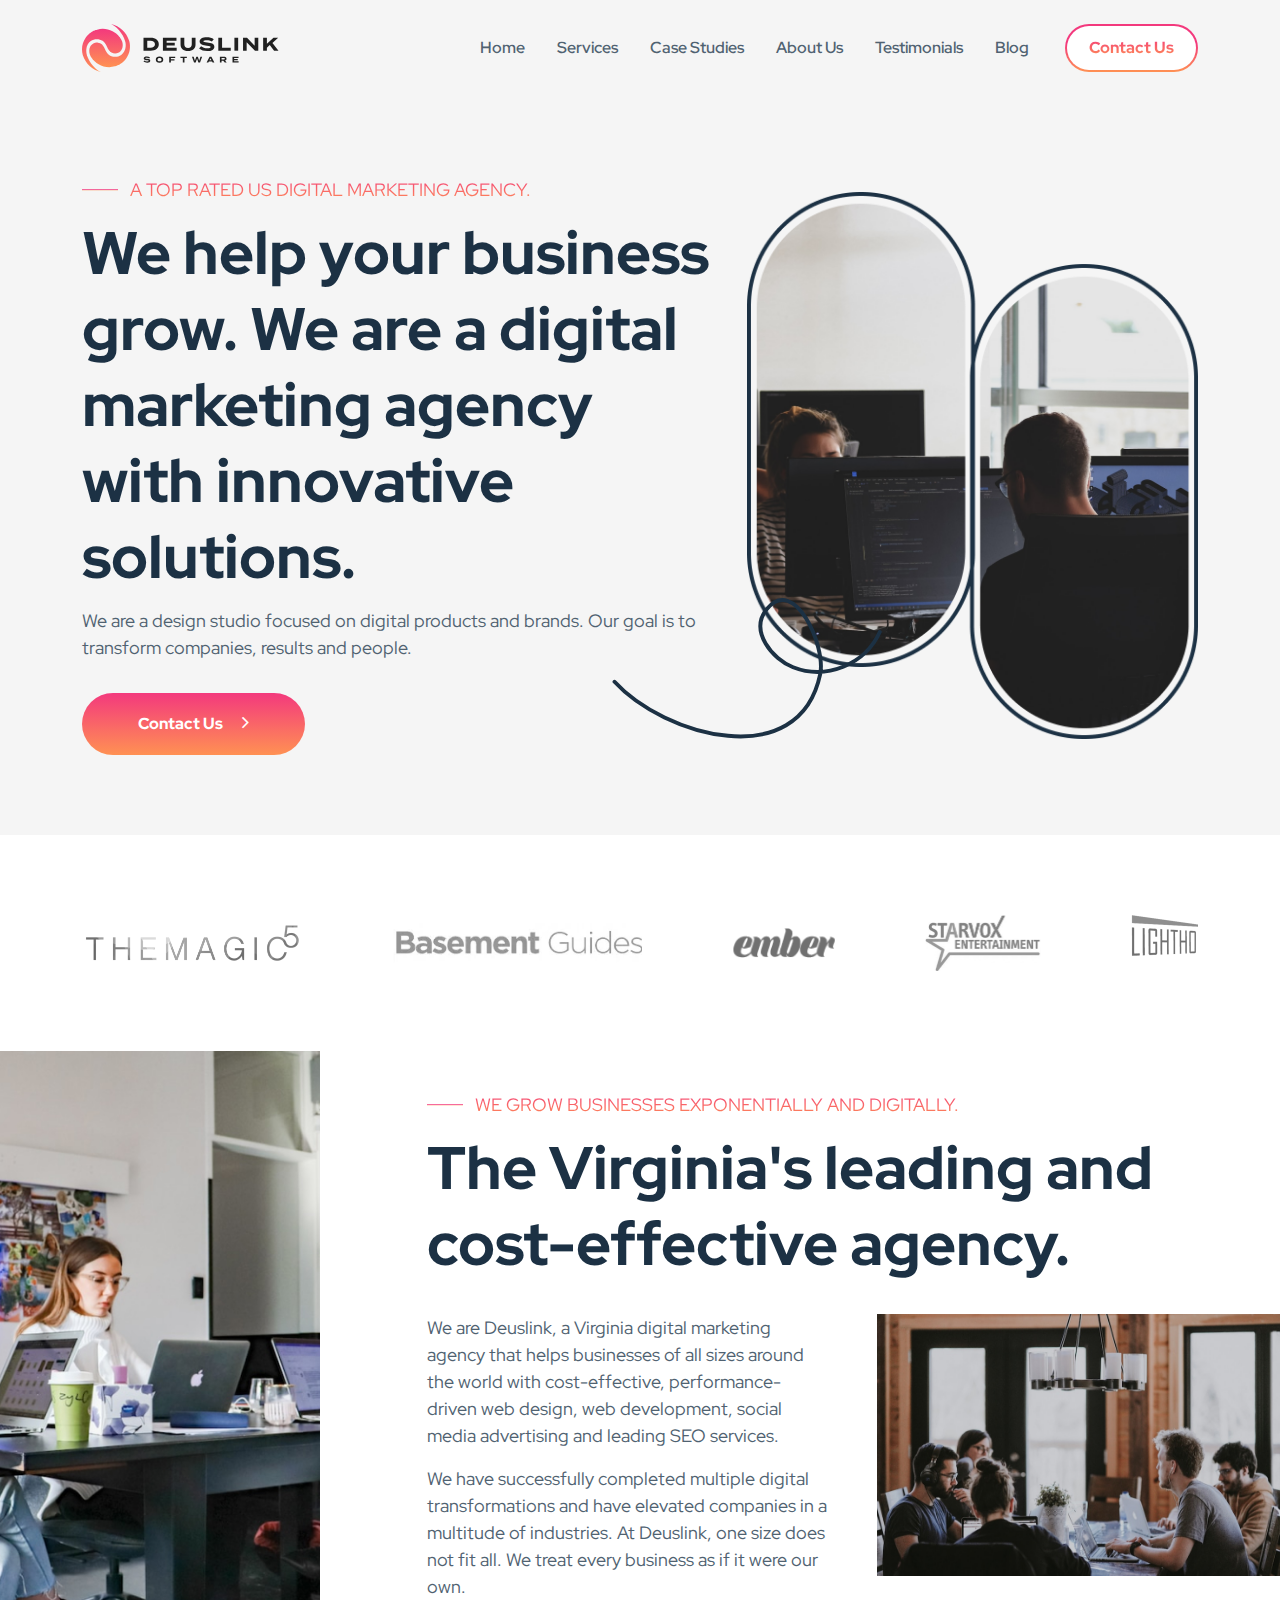
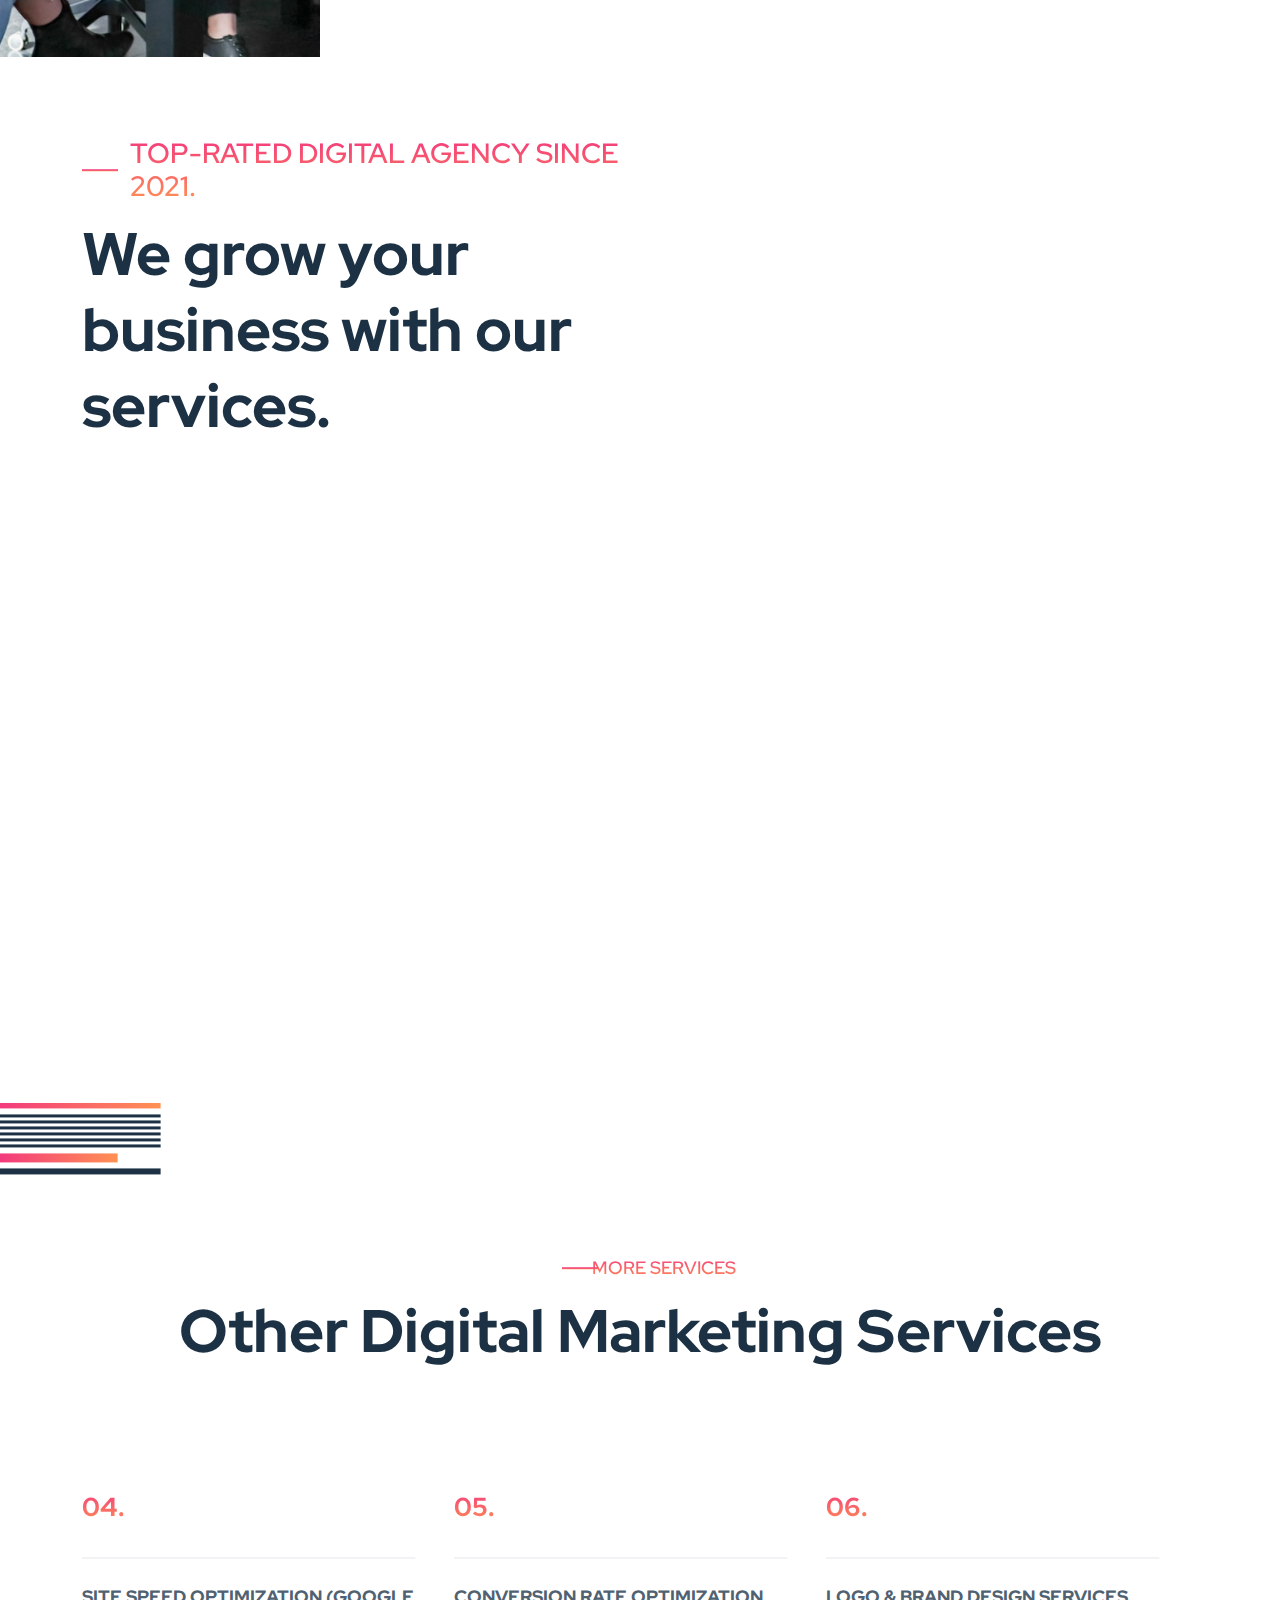
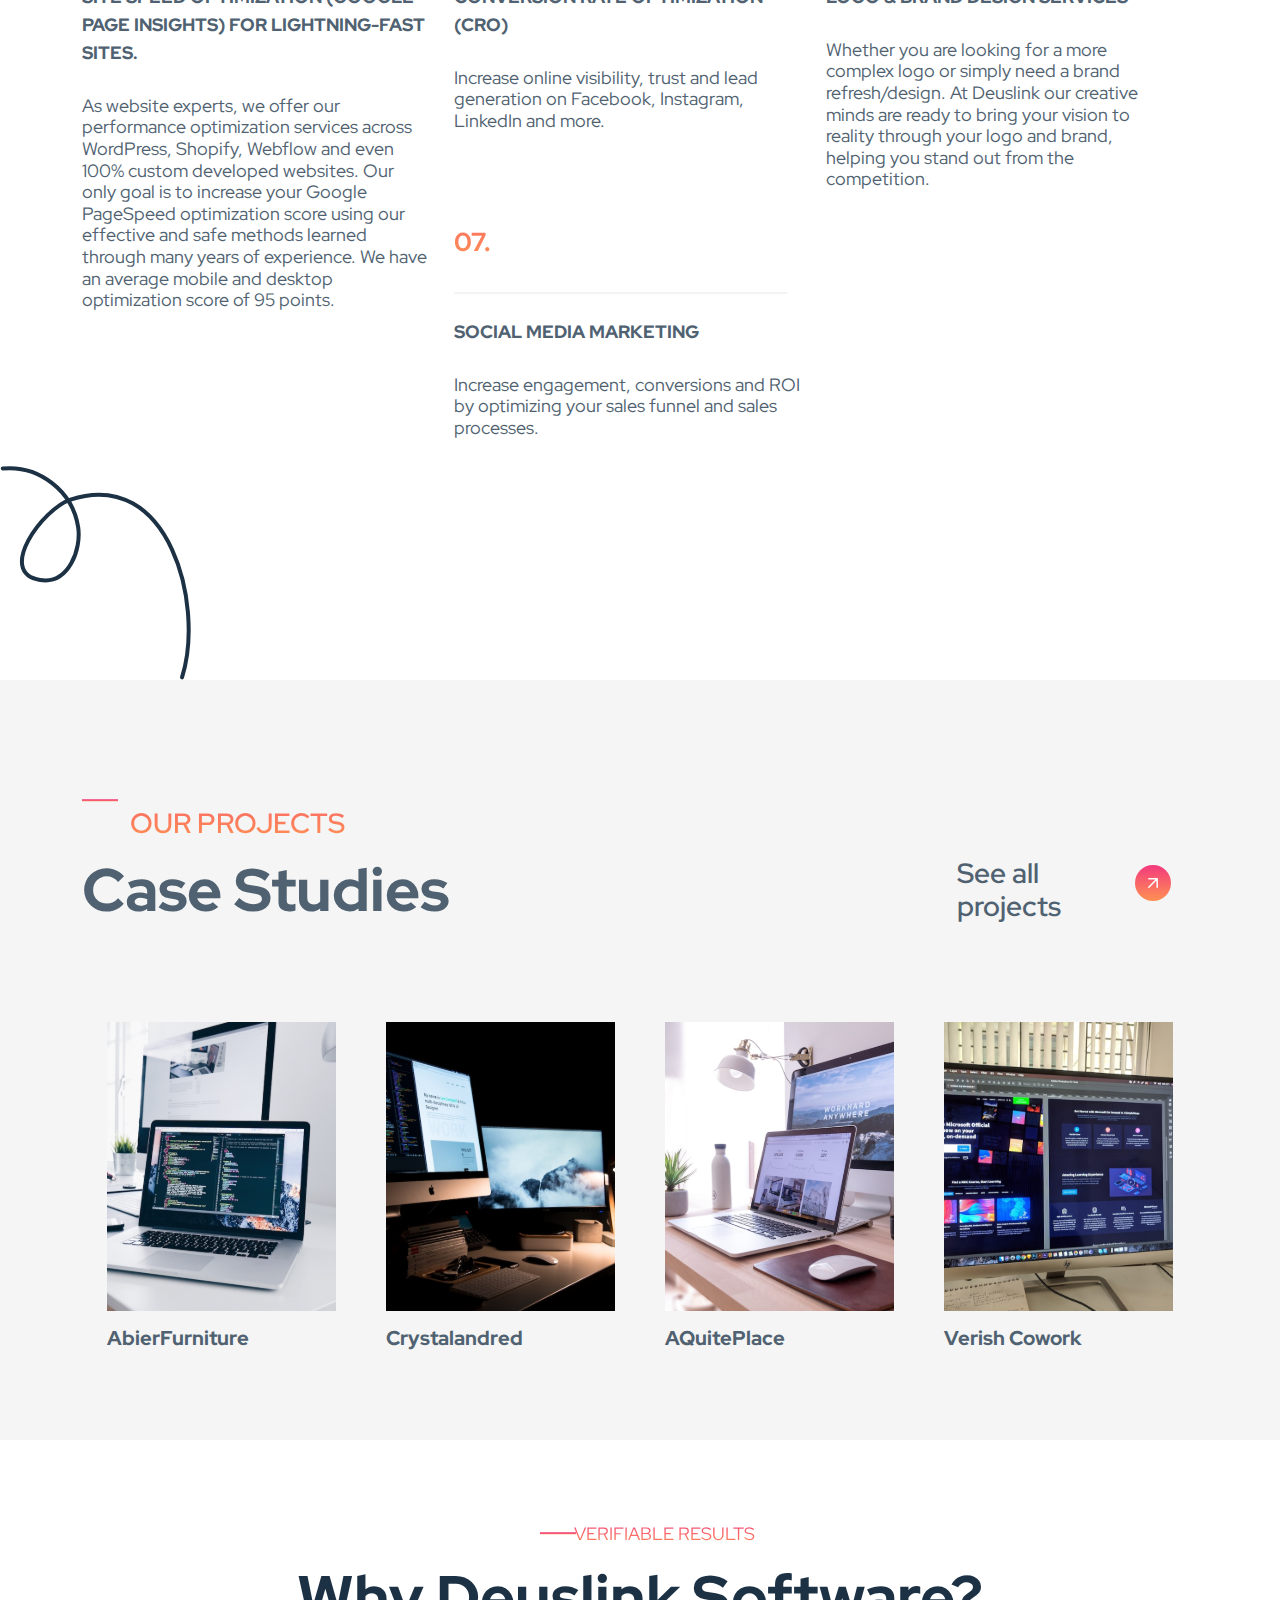
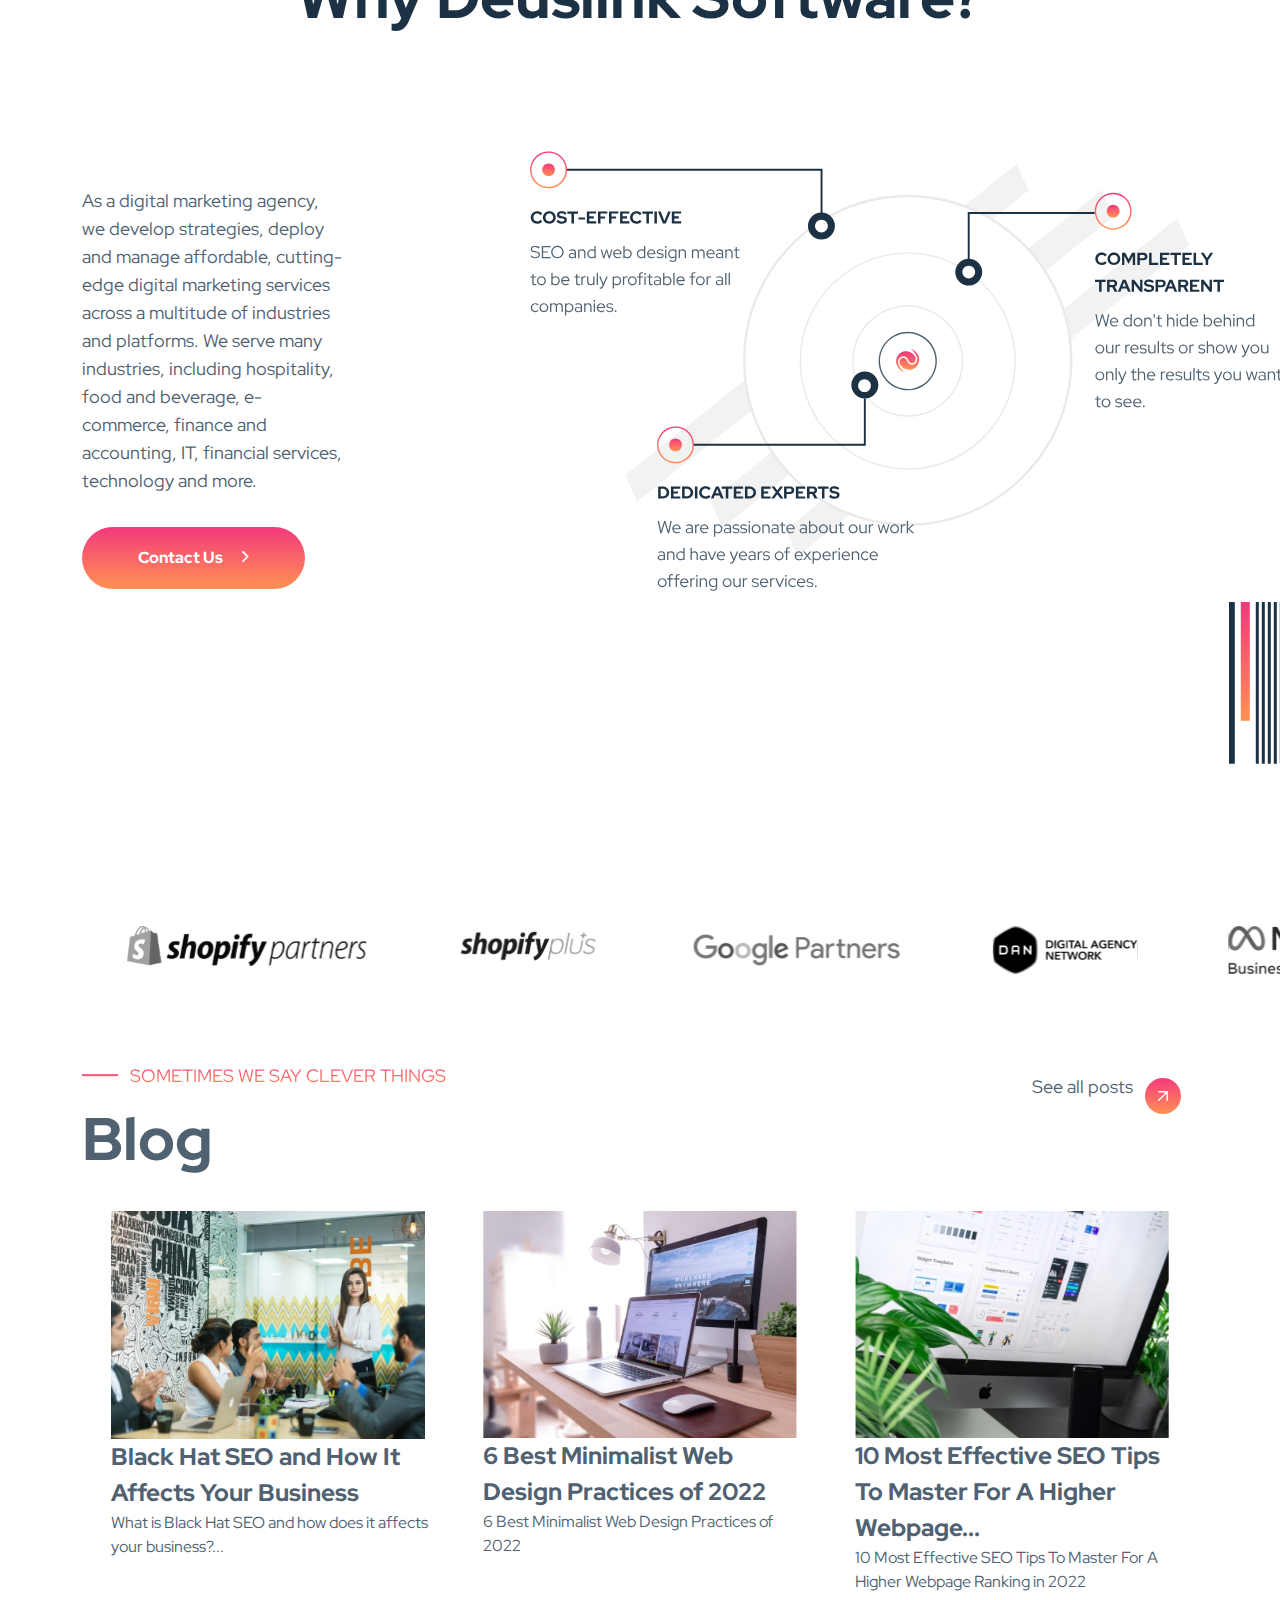
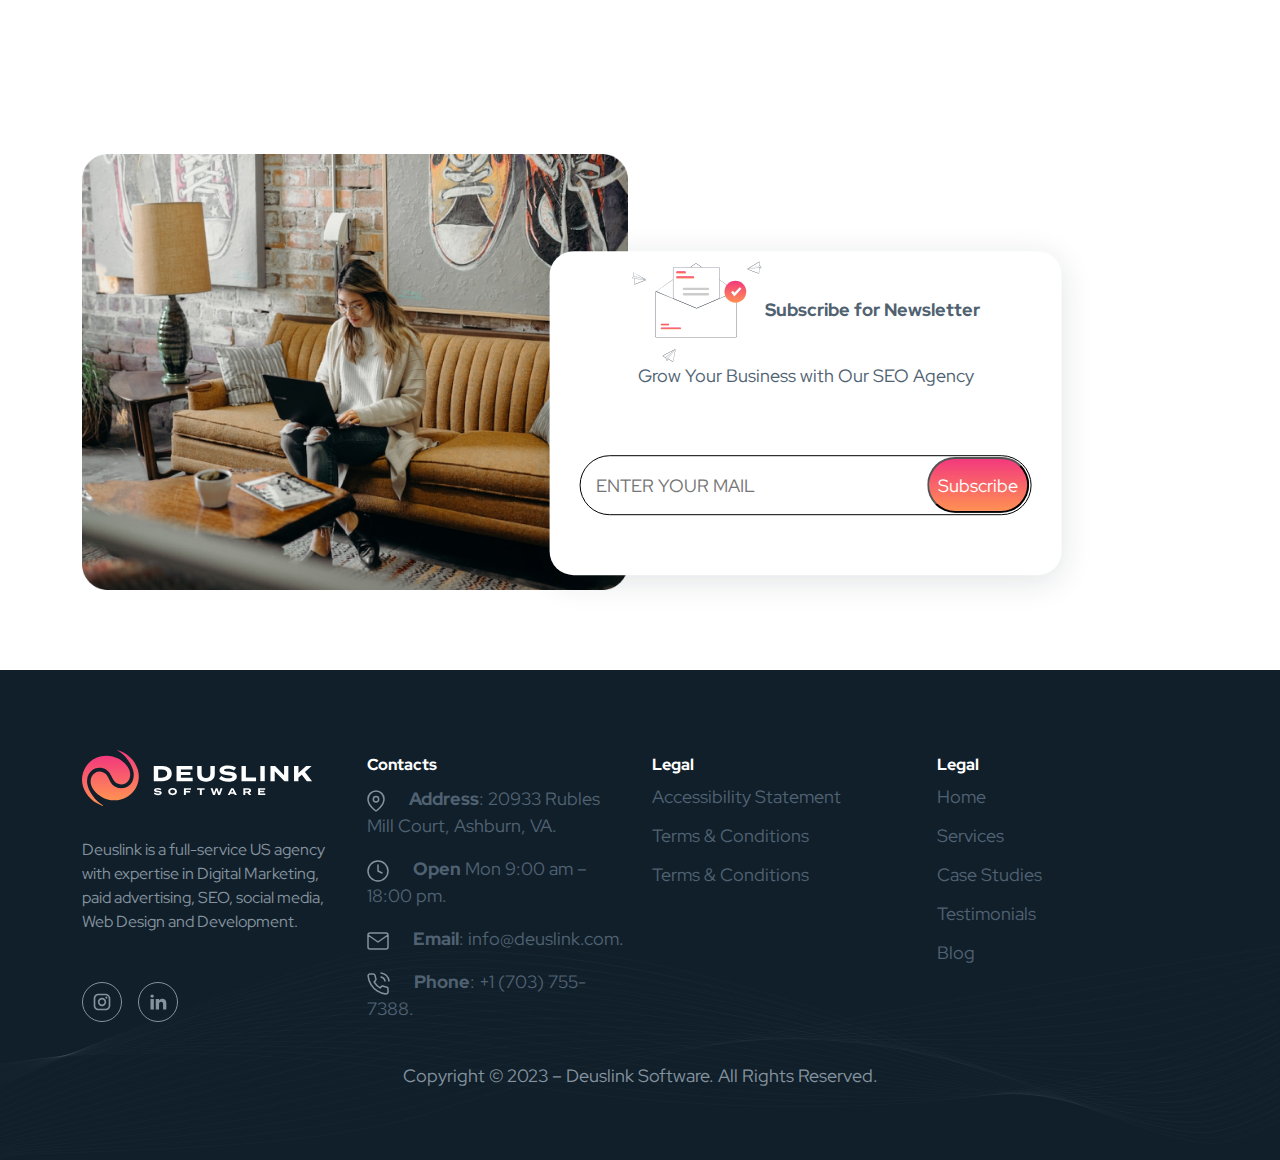
==== commit fe663a1a: "ver2" ====
--- a/index.html
+++ b/index.html
@@ -131,21 +131,18 @@
             <div class="container-sm">
                 <div class="row">
                     <div class="col-lg-6">
-                        <div class="title cl-gradient">
-                            TOP-RATED DIGITAL AGENCY SINCE 2021.
-                        </div>
-                        <div class="main_content fw-bold fs-60 cl-blue">
-                            We grow your business with our services.
-                        </div>
+                        <h3 class="title cl-gradient">TOP-RATED DIGITAL AGENCY SINCE 2021.</h3>
+                        <h2 class="main_content fw-bold fs-60 cl-blue">We grow your business with our services.</h2>
+                    
                         <div class="black-square" data-aos="fade-right">
                             <div class="container">
                                 <div class="content">
-                                    <div class="advanced fw-bold fs-28 cl-white lh-44">
+                                    <h3 class="advanced fw-bold fs-28 cl-white lh-44" >
                                         02. Advanced Search Engine Optimization (SEO)
-                                    </div>
-                                    <div class="content-advanced fw-normal fs-18 lh-28">
+                                    </h3>
+                                    <h4 class="content-advanced fw-normal fs-18 lh-28 cl-white">
                                         We offer powerful and up-to-date search engine optimization services (SEO services) designed to improve your company’s search rankings, increase online visibility and outperform the competition with relevant keywords.
-                                    </div>
+                                    </h4>
                                     <div class="img-advanced">
                                         <img src="assets/images/group4.svg" class="img-fluid rounded float-left"   alt="">
                                     </div>
@@ -158,12 +155,12 @@
                         <div class="square gradient-square" data-aos="fade-left">
                             <div class="content">
                                 <div class="container">
-                                    <div class="modern fw-bold fs-28 lh-44 cl-white">
+                                    <h3 class="modern fw-bold fs-28 lh-44 cl-white">
                                         01. Modern UX/UI, Web Design & Development
-                                    </div>
-                                    <div class="content-modern fw-normal fs-18 lh-28 cl-white">
+                                    </h3>
+                                    <h4 class="content-modern fw-normal fs-18 lh-28 cl-white">
                                         Using the latest UX/UI design trends, we create stunning and super-fast creative websites that increase traffic, engage your users and convert them into valuable customers. We specialize in tools like WordPress, Shopify, Webflow.
-                                    </div>
+                                    </h4>
                                     <div class="img-modern">
                                         <img src="assets/images/group3.svg" class="img-fluid rounded float-left"   alt="">
                                     </div>
@@ -177,12 +174,12 @@
                         <div class="gray-square" data-aos="fade-left">
                             <div class="content">
                                 <div class="container">
-                                    <div class="media fw-bold fs-28 lh-44">
+                                    <h3 class="media fw-bold fs-28 lh-44">
                                         03. Paid Media (Google Ads, TikTok, Facebook, Instagram)
-                                    </div>
-                                    <div class="content-media fw-normal fs-18 lh-28 ">
+                                    </h3>
+                                    <h4 class="content-media fw-normal fs-18 lh-28 ">
                                         We drive hyper-targeted and re-targeted audiences, in-market leads to boost sales through powerful campaigns to drive the perfect customer to your website.
-                                    <div class="img-media">
+                                    <h4 class="img-media">
                                         <img src="assets/images/group5.svg" class="img-fluid rounded float-left"   alt="">
                                     </div>
                                 </div>
@@ -199,76 +196,76 @@
             <div class="container">
                 <div class="row">
                     <div class="col-log">
-                        <div class="title fs-18 lh-26 cl-gradient text-center">
+                        <h3 class="title fs-18 lh-26 cl-gradient text-center">
                             MORE SERVICES
-                        </div>
-                        <div class="subtitle fw-bold fs-60 lh-76 text-center">
+                        </h3>
+                        <h2 class="subtitle fw-bold fs-60 lh-76 text-center">
                             Other Digital Marketing Services
-                        </div>
+                        </h2>
                     </div>
                     <div class="row">
                         <div class="col-sm">
-                            <div class="number4 cl-gradient fs-26 lh-36 fw-bold">
+                            <h3 class="number4 cl-gradient fs-26 lh-36 fw-bold">
                                 04.
-                            </div>
+                            </h3>
                             <div class="line">
                                 <img src="assets/images/1line.svg" class="img-fluid" alt="">
                             </div>
                             <div class="content">
-                                <div class="title1 fs-18 lh-28 fw-bold">
+                                <h4 class="title1 fs-18 lh-28 fw-bold">
                                     SITE SPEED OPTIMIZATION (GOOGLE PAGE INSIGHTS) FOR LIGHTNING-FAST SITES.
-                                </div>
-                                <div class="subtitle1 fs-18 ln-28 fw-normal">
+                                </h4>
+                                <h5 class="subtitle1 fs-18 ln-28 fw-normal">
                                     As website experts, we offer our performance optimization services across WordPress, Shopify, Webflow and even 100% custom developed websites. Our only goal is to increase your Google PageSpeed optimization score using our effective and safe methods learned through many years of experience. We have an average mobile and desktop optimization score of 95 points.
-                                </div>
+                                </h5>
                             </div>
                         </div>
                         <div class="col-sm">
-                            <div class="number5 cl-gradient fs-26 lh-36 fw-bold">
+                            <h3 class="number5 cl-gradient fs-26 lh-36 fw-bold">
                                 05.
-                            </div>
+                            </h3>
                             <div class="line">
                                 <img src="assets/images/1line.svg" alt="">
                             </div>
                              <div class="content">
-                                <div class="title1 fs-18 lh-28 fw-bold">
+                                <h4 class="title1 fs-18 lh-28 fw-bold">
                                     CONVERSION RATE OPTIMIZATION (CRO)                                  
-                                </div>
-                                <div class="subtitle1 fs-18 ln-28 fw-normal">
+                                </h4>
+                                <h5 class="subtitle1 fs-18 ln-28 fw-normal">
                                     Increase online visibility, trust and lead generation on Facebook, Instagram, LinkedIn and more.                                    
-                                </div>
-                            </div>
-
-                            <div class="number7 cl-gradient fs-26 lh-36 fw-bold">
+                                </h5>
+                            </div>
+
+                            <h3 class="number7 cl-gradient fs-26 lh-36 fw-bold">
                                 07.
-                            </div>
+                            </h3>
                             <div class="line">
                                 <img src="assets/images/1line.svg" alt="">
                             </div>
                              <div class="content">
-                                <div class="title1 fs-18 lh-28 fw-bold">
+                                <h4 class="title1 fs-18 lh-28 fw-bold">
                                     SOCIAL MEDIA MARKETING
-                                </div>
-                                <div class="subtitle1 fs-18 ln-28 fw-normal">
+                                </h4>
+                                <h5 class="subtitle1 fs-18 ln-28 fw-normal">
                                     Increase engagement, conversions and ROI by optimizing your sales funnel and sales processes.
-                                </div>
+                                </h5>
                             </div>
 
                         </div>
                         <div class="col-sm">
-                            <div class="number6 cl-gradient fs-26 lh-36 fw-bold">
+                            <h3 class="number6 cl-gradient fs-26 lh-36 fw-bold">
                                 06.
-                            </div>
+                            </h3>
                             <div class="line">
                                 <img src="assets/images/1line.svg" alt="">
                             </div>
                              <div class="content">
-                                <div class="title1 fs-18 lh-28 fw-bold">
+                                <h4 class="title1 fs-18 lh-28 fw-bold">
                                     LOGO & BRAND DESIGN SERVICES
-                                </div>
-                                <div class="subtitle1 fs-18 ln-28 fw-normal">
+                                </h4>
+                                <h5 class="subtitle1 fs-18 ln-28 fw-normal">
                                 Whether you are looking for a more complex logo or simply need a brand refresh/design. At Deuslink our creative minds are ready to bring your vision to reality through your logo and brand, helping you stand out from the competition.    
-                                </div>
+                                </h5>
                             </div>
                         </div>
                     </div>
@@ -276,29 +273,23 @@
             </div>
         </section>
         <div class="imgbetween rounded float-right ">
-            <div class="row">
-                <div class="col-8">
-                </div>
-                <div class="col-4">
-                    <img src="assets/images/vector.svg" class="img-fluid" alt="">                    
-                </div>
-            </div>
+            <img src="assets/images/vector.svg" class="img-fluid" alt="">
         </div>
 
         <section id="casestudy_site">
             <div class="container">
                 <div class="row">
                     <div class="col-10">
-                        <div class="title cl-gradient">
+                        <h3 class="title cl-gradient">
                             OUR PROJECTS                
-                        </div>
-                        <div class="casestudy fw-bold fs-60 lh-76">
+                        </h3>
+                        <h2 class="casestudy fw-bold fs-60 lh-76">
                             Case Studies                    
-                        </div>      
+                        </h2>      
                     </div>
                     <div class="col-2">
                         <div class="seeall">
-                            See all projects
+                            <h3><a href="#"> See all projects </a></h3>
                             <img src="assets/images/button_arrow.svg" class="img-fluid" alt="">
                         </div>
                     </div>
@@ -307,19 +298,19 @@
                         <div class="row">
                             <div class="col">
                                 <img src="assets/images/Image.svg" class="img-fluid" alt="">
-                                <p class="fw-bold fs-20 lh-28">AbierFurniture</p>
+                                <h3 class="fw-bold fs-20 lh-28">AbierFurniture</h3>
                             </div>
                             <div class="col">
                                 <img src="assets/images/Image (1).svg" class="img-fluid" alt="">
-                                <p class="fw-bold fs-20 lh-28">Crystalandred</p>                            
+                                <h3 class="fw-bold fs-20 lh-28">Crystalandred</h3>                            
                             </div>
                             <div class="col">
                                 <img src="assets/images/Image (2).svg" class="img-fluid" alt="">
-                                <p class="fw-bold fs-20 lh-28">AQuitePlace</p>                            
+                                <h3 class="fw-bold fs-20 lh-28">AQuitePlace</h3>                            
                             </div>
                             <div class="col">
                                 <img src="assets/images/Image (3).svg" class="img-fluid" alt="">
-                                <p class="fw-bold fs-20 lh-28">Verish Cowork</p>                            
+                                <h3 class="fw-bold fs-20 lh-28">Verish Cowork</h3>                            
                             </div>
                         </div>
                     </div>
@@ -364,8 +355,8 @@
             
         </section>
 
-       <section id="partner2">
-         <div class="container">
+        <section id="partner2">
+            <div class="container">
                 <div class="partner_slider2">
                     <div class="item1">
                         <img src="assets/images/image 43.svg" class="img-fluid" alt="">
@@ -384,7 +375,7 @@
                     </div>
                 </div>
             </div>    
-       </section>
+        </section>
 
         <section id="blog_site">
             <div class="container">
@@ -462,38 +453,17 @@
                         </div>      
                     </div>
                     <div class="col-lg-6">
-                        <div class="box-email" style="
-                                                    background: #fff;
-                                                    border-radius: 24px;
-                                                    width: 40%;
-                                                    position: absolute;
-                                                    transform: translate(-20%,30%);
-                                                    border: 1px solid;
-                                                    padding: 10px;
-                                                    box-shadow: 0px 6px 32px rgba(17, 31, 43, 0.12)">
+                        <div class="box-email">
                             <div class="above">
                                 <p class="text-center"><img src="assets/images/Illustration.svg" class="img-fluid" alt=""> <b>Subscribe for Newsletter</b> </br> Grow Your Business with Our SEO Agency</p>
                             </div>
-                            <div class="below" style="
-                                                        padding:50px 20px;
-                                                        
-                                                                        ">
+                            <div class="below">
                                 <div class="formSubcribe">
-                                    <input type="text" id="email" name="e-mail" style="
-                                                                                    position: relative;
-                                                                                    border: 1px solid;
-                                                                                    border-radius: 32px;
-                                                                                    height: 60px;
-                                                                                    width: 100%;
-                                                                                    padding: 0 15px;" 
+                                    <input class="button1" type="text" id="email" name="e-mail" 
+                                                                                    
                                     placeholder="ENTER YOUR MAIL">
-                                    <input type="submit" value="Subscribe" style="position: absolute;
-                                                                                    transform: translate(-102%,3%);
-                                                                                    background: linear-gradient(180deg, #F3397D 0%, #FF9153 100%);
-                                                                                    border-radius: 32px;
-                                                                                    color: white;
-                                                                                    height: 56px;
-                                                                                    width: 20%;"
+                                    <input class="button2" type="submit" value="Subscribe" 
+                                                                                    
                                                                                     >
                                 </div>
                                 
--- a/assets/css/main.css
+++ b/assets/css/main.css
@@ -438,12 +438,10 @@
   padding-top: 64px;
 }
 
-#imgbetween {
-  margin-left: 60%;
-}
-
 #casestudy_site {
-  padding: 30px 0 80px 0;
+  padding: 80px 0;
+  background-color: #F5F5F5;
+  position: relative;
 }
 #casestudy_site .title {
   margin-bottom: 12px;
@@ -470,14 +468,21 @@
   border: 0;
   padding: 30% 0;
 }
+#casestudy_site .seeall h3 {
+  transform: translate(-50%, 50%);
+}
+#casestudy_site .seeall img {
+  transform: translate(95px, -45px);
+}
 #casestudy_site img {
   padding: 0 5%;
 }
 #casestudy_site img {
   padding-top: 10%;
 }
-#casestudy_site p {
+#casestudy_site h3 {
   padding-left: 5%;
+  padding-top: 5%;
 }
 
 #result {
@@ -513,6 +518,9 @@
 }
 #result .content {
   transform: translate(15%, -20%);
+}
+#result .img {
+  margin-left: 60%;
 }
 
 #partner2 .partner_slider2 {
@@ -582,19 +590,34 @@
 #finalpage_site {
   padding: 80px 0;
 }
-#finalpage_site .picture {
-  position: relative;
-}
-#finalpage_site .box {
+#finalpage_site .box-email {
+  background: #fff;
+  border-radius: 24px;
+  width: 40%;
+  position: absolute;
+  transform: translate(-20%, 30%);
+  padding: 10px;
+  box-shadow: 0px 6px 32px rgba(17, 31, 43, 0.12);
+}
+#finalpage_site .box-email .below {
+  padding: 50px 20px;
+}
+#finalpage_site .box-email .below .formSubcribe .button1 {
+  position: relative;
+  border: 1px solid;
+  border-radius: 32px;
+  height: 60px;
   width: 100%;
-  background: red;
+  padding: 0 15px;
+}
+#finalpage_site .box-email .below .formSubcribe .button2 {
+  position: absolute;
+  transform: translate(-102%, 3%);
+  background: linear-gradient(180deg, #F3397D 0%, #FF9153 100%);
   border-radius: 32px;
-  position: relative;
-}
-#finalpage_site .box::after {
-  content: "";
-  display: block;
-  padding-bottom: 80%;
+  color: white;
+  height: 56px;
+  width: 20%;
 }
 
 #footer_site {
@@ -605,4 +628,7 @@
 #footer_site p {
   color: #84939E;
   padding: 32px 0;
+}
+#footer_site p1 {
+  padding: 32px 0;
 }/*# sourceMappingURL=main.css.map */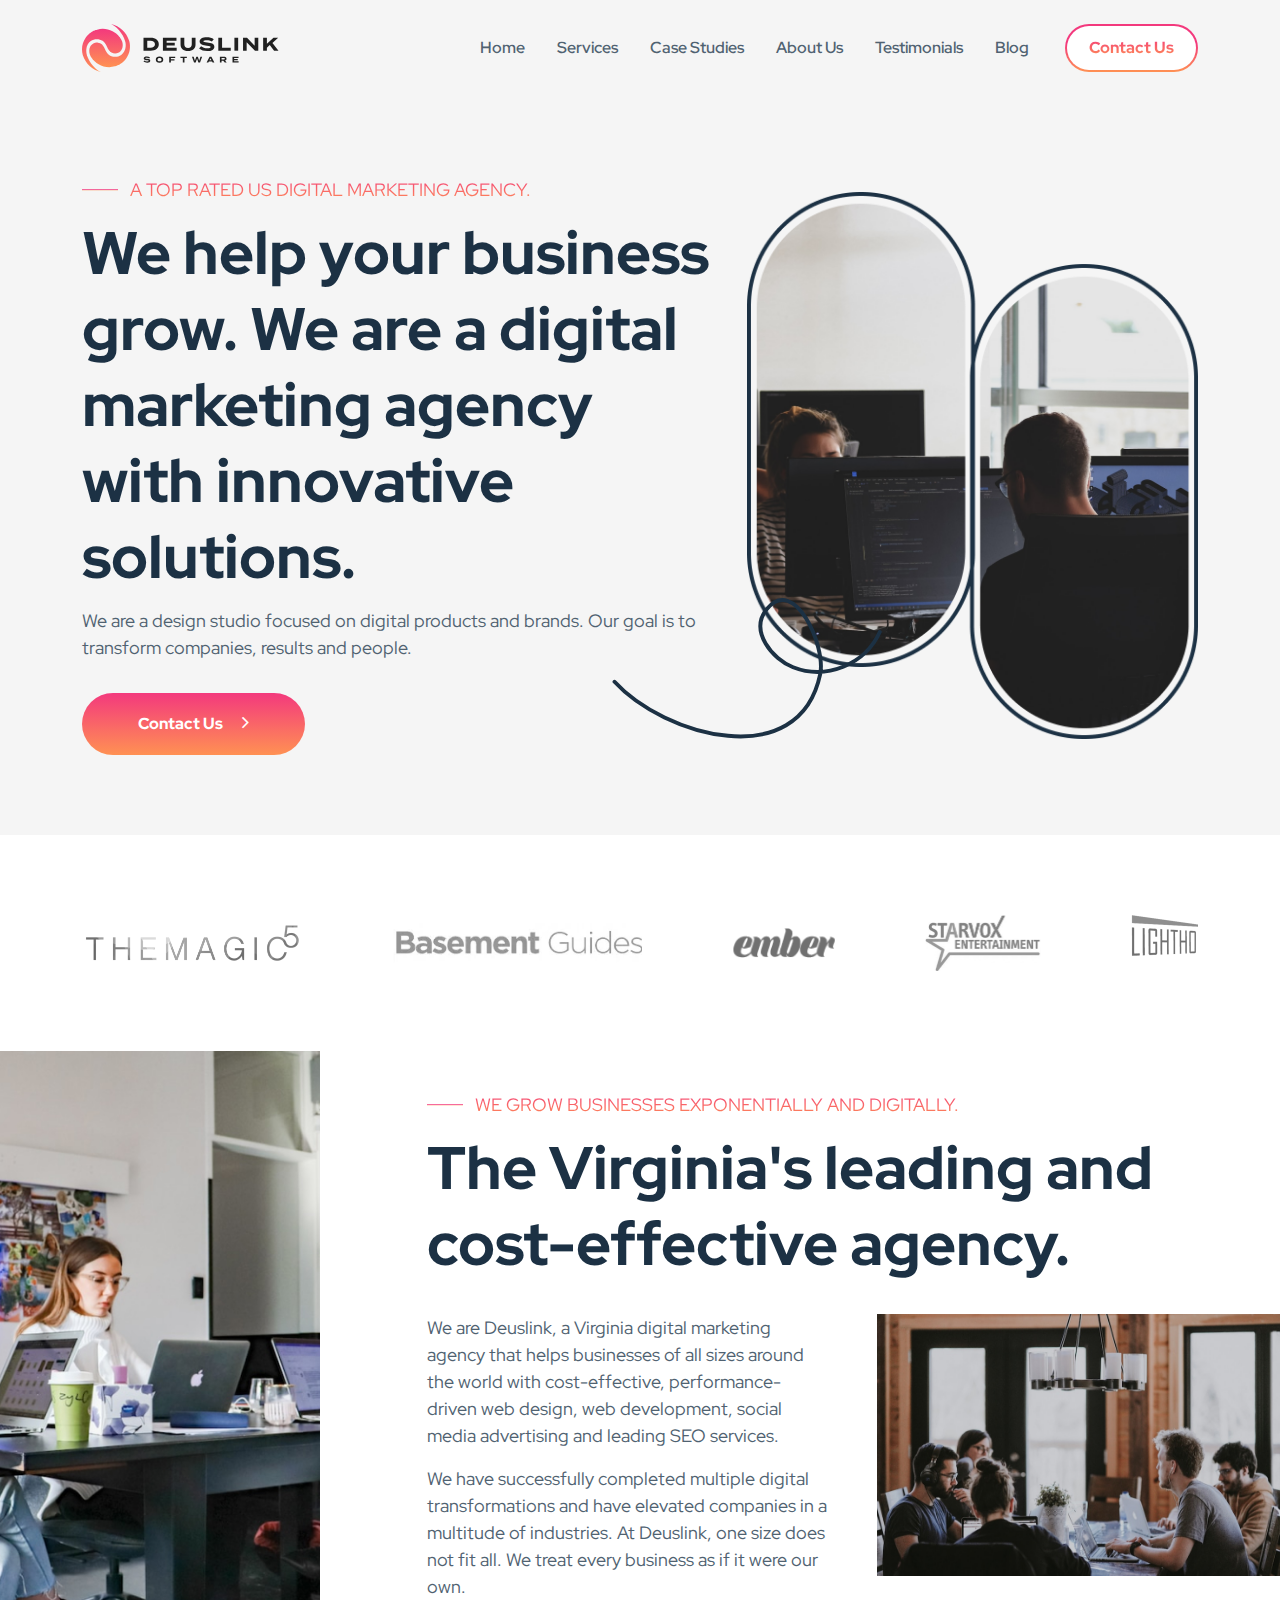
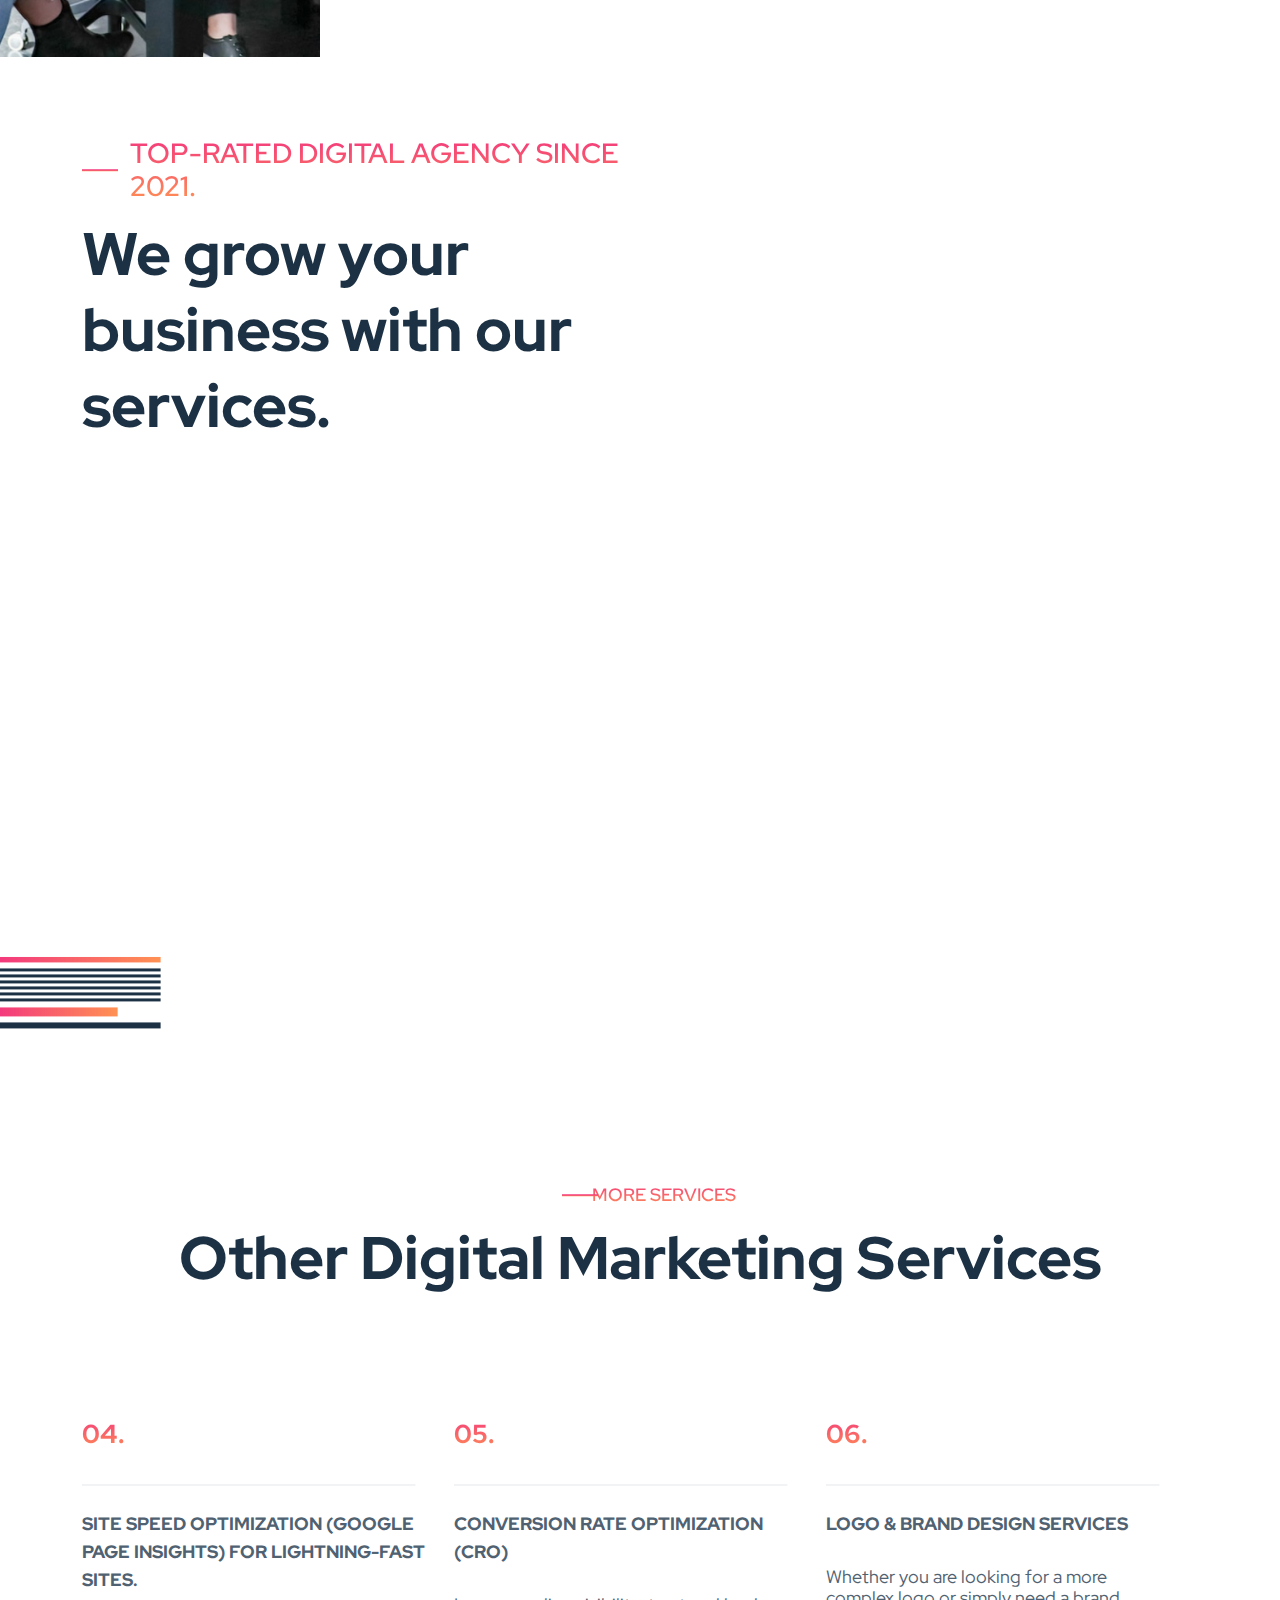
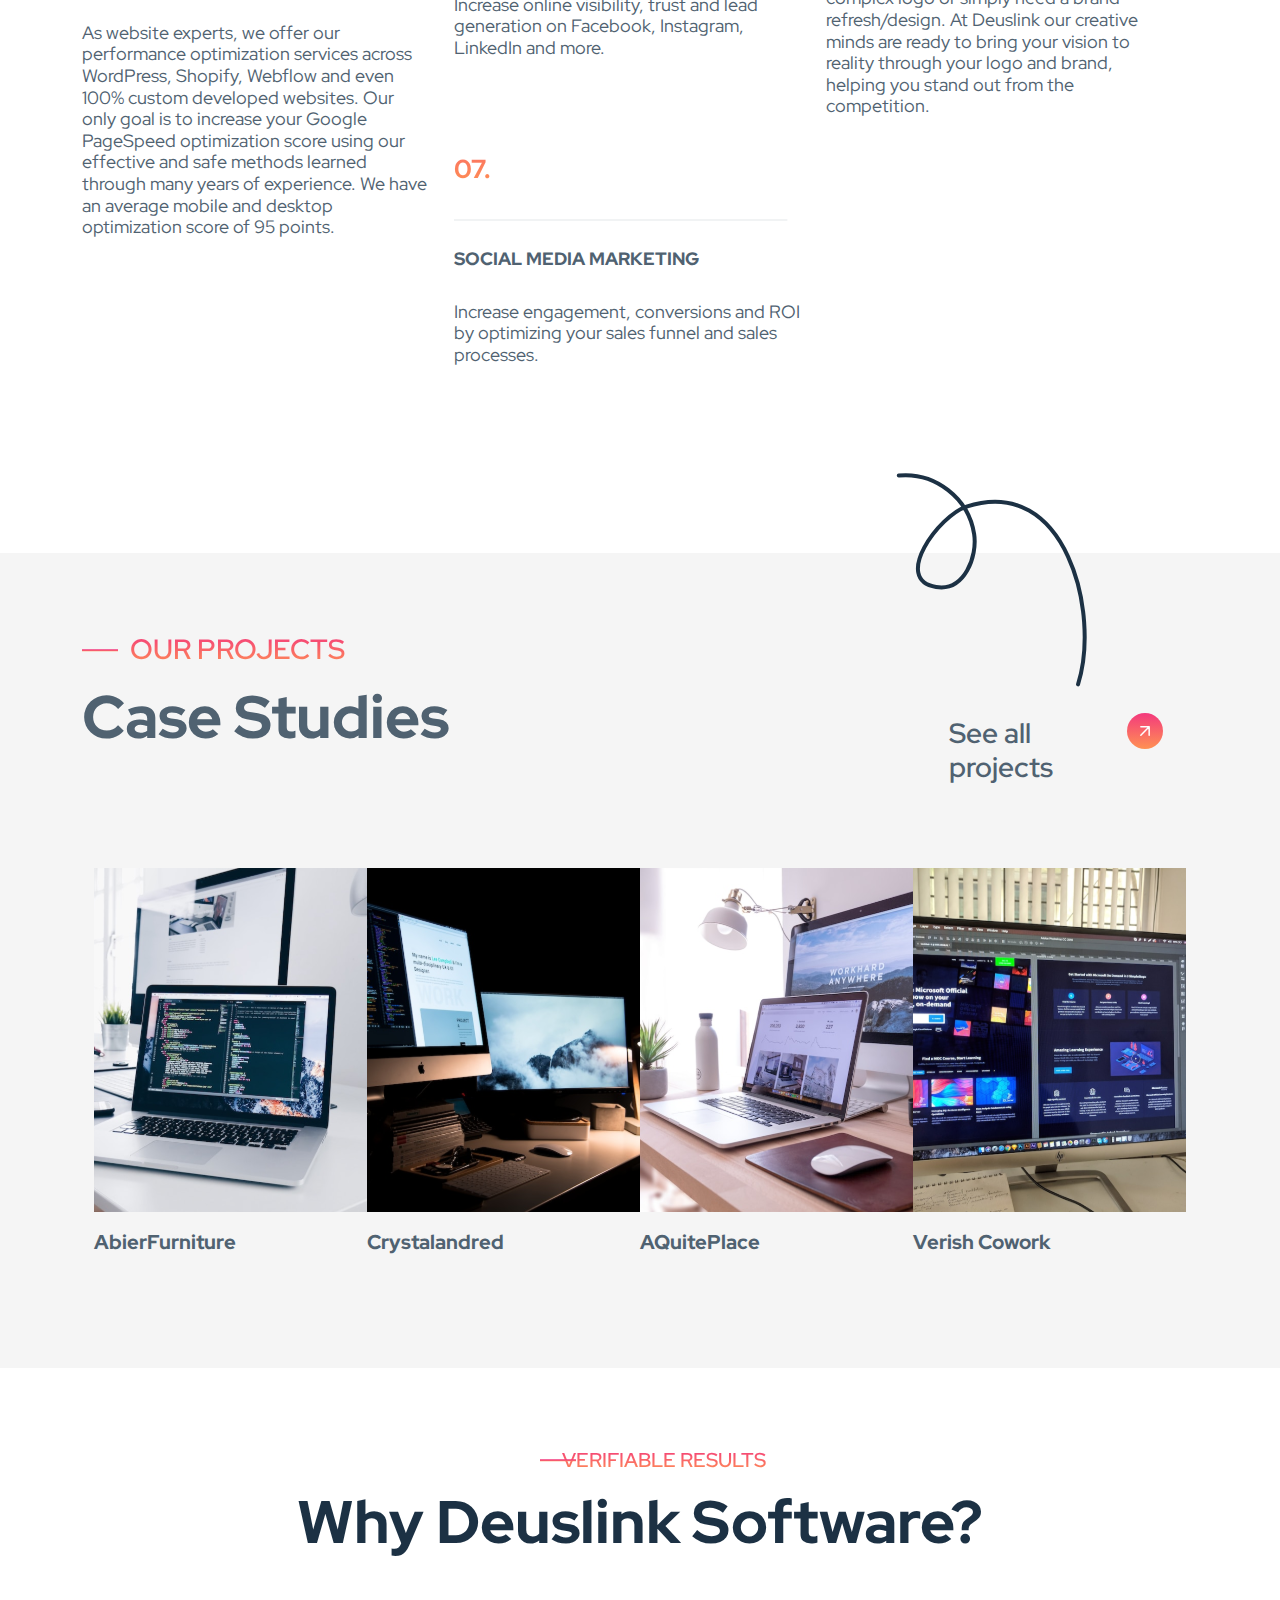
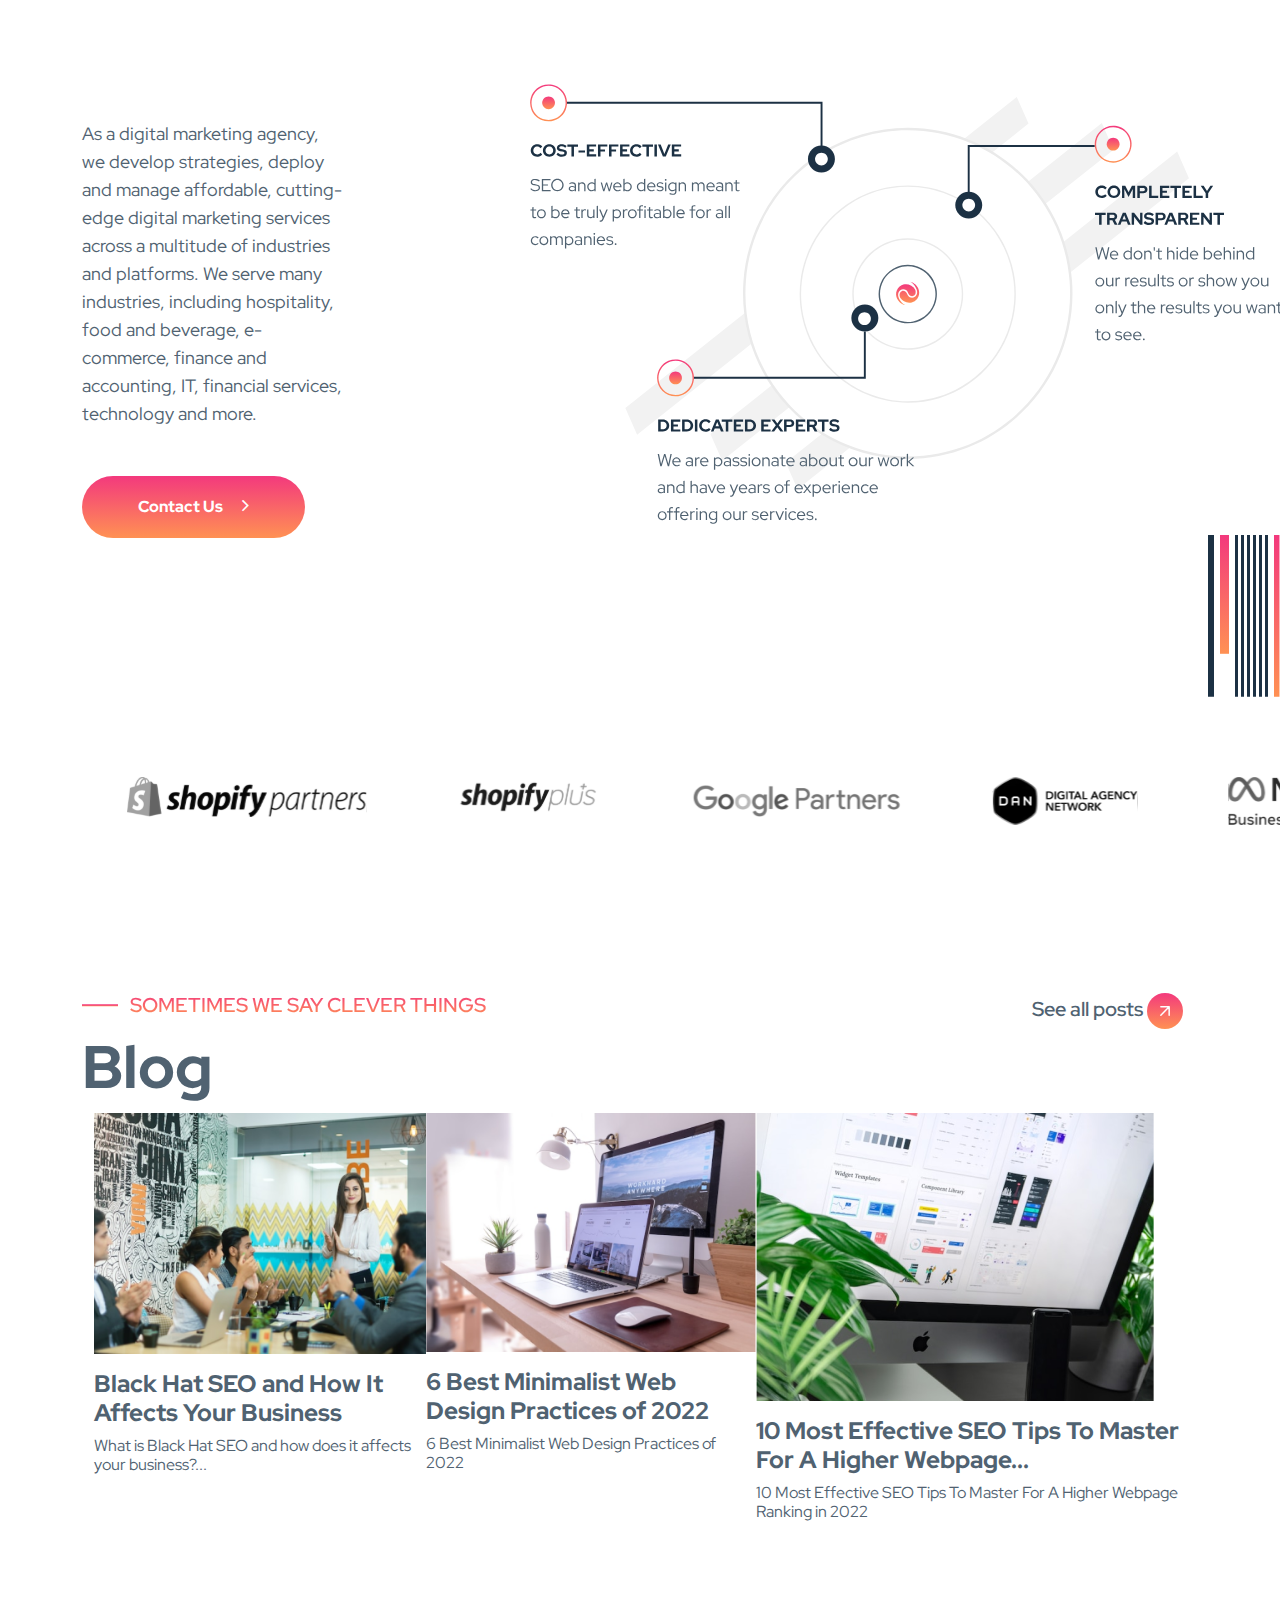
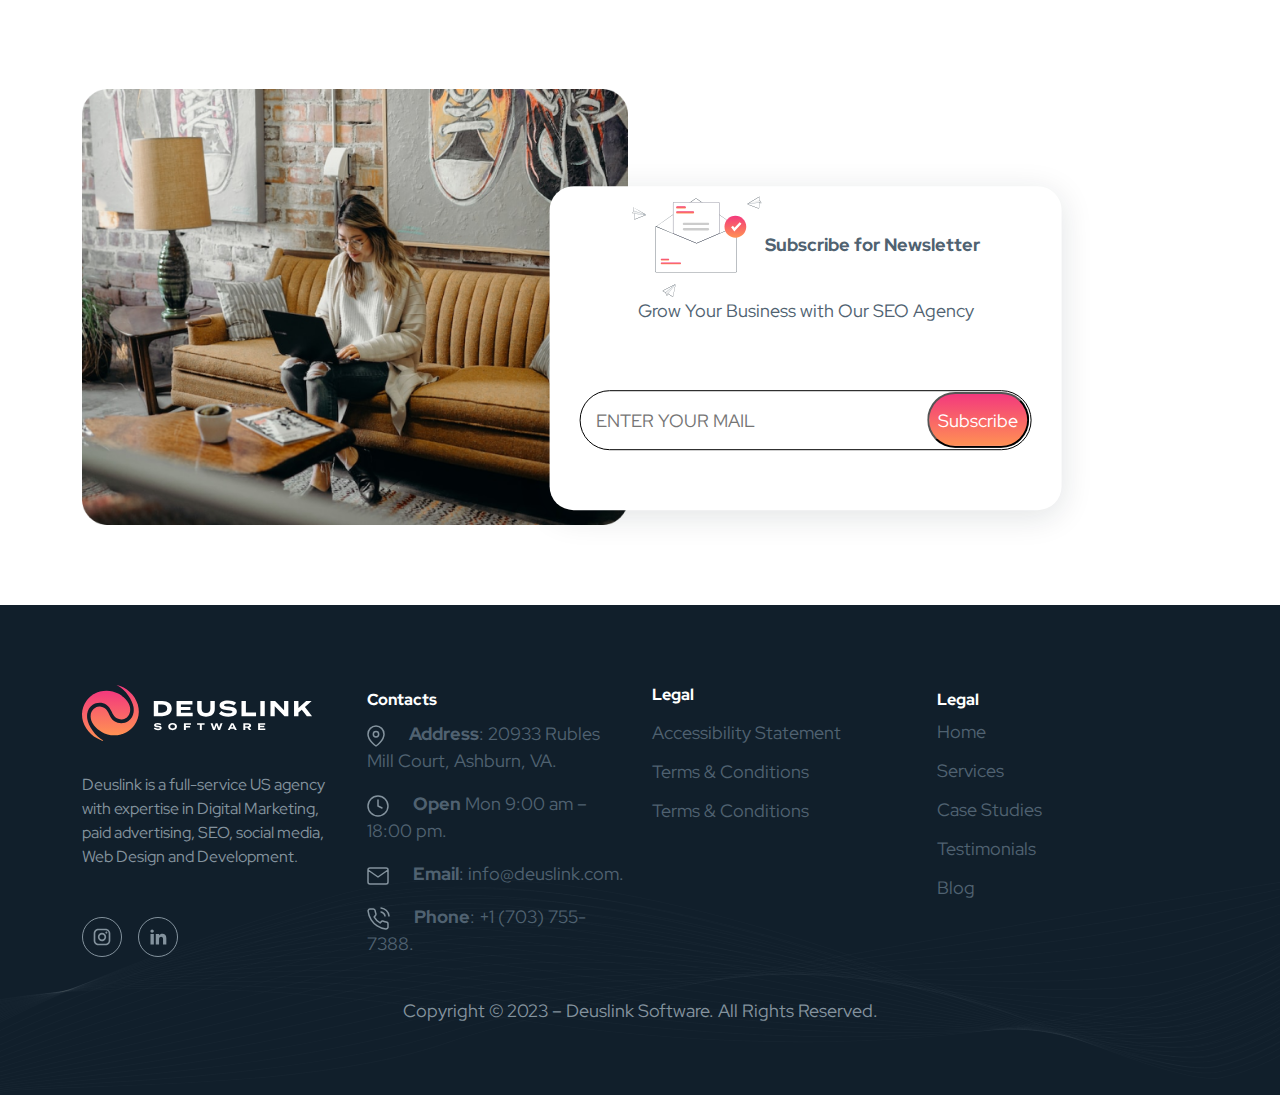
==== commit 79437d11: "chinh sua hinh thuc" ====
--- a/index.html
+++ b/index.html
@@ -187,11 +187,13 @@
                         </div>
                     </div>
                 </div>
-            </div>
-        </section>
-        <div class="imglines">
-            <img src="assets/images/Lines.svg" class="img-fluid" alt="">
-        </div>
+                <div class="imglines">
+                    <img src="assets/images/Lines.svg" class="img-fluid" alt="">
+                </div>
+            </div>
+            
+        </section>
+        
         <section id="service_site">
             <div class="container">
                 <div class="row">
@@ -272,7 +274,7 @@
                 </div>
             </div>
         </section>
-        <div class="imgbetween rounded float-right ">
+        <div class="imgbetween ">
             <img src="assets/images/vector.svg" class="img-fluid" alt="">
         </div>
 
@@ -295,21 +297,29 @@
                     </div>
                 </div>
                     <div class="container">
-                        <div class="row">
-                            <div class="col">
-                                <img src="assets/images/Image.svg" class="img-fluid" alt="">
+                        <div class="list py-4">
+                            <div class="item">
+                                <figure>
+                                    <img src="assets/images/Image.svg" class="img-fluid" alt="">
+                                </figure>
                                 <h3 class="fw-bold fs-20 lh-28">AbierFurniture</h3>
                             </div>
-                            <div class="col">
-                                <img src="assets/images/Image (1).svg" class="img-fluid" alt="">
+                            <div class="item">
+                                <figure>
+                                    <img src="assets/images/Image (1).svg" class="img-fluid" alt="">
+                                </figure>
                                 <h3 class="fw-bold fs-20 lh-28">Crystalandred</h3>                            
                             </div>
-                            <div class="col">
-                                <img src="assets/images/Image (2).svg" class="img-fluid" alt="">
+                            <div class="item">
+                                <figure>
+                                    <img src="assets/images/Image (2).svg" class="img-fluid" alt="">
+                                </figure>
                                 <h3 class="fw-bold fs-20 lh-28">AQuitePlace</h3>                            
                             </div>
-                            <div class="col">
-                                <img src="assets/images/Image (3).svg" class="img-fluid" alt="">
+                            <div class="item">
+                                <figure>
+                                    <img src="assets/images/Image (3).svg" class="img-fluid" alt="">
+                                </figure>
                                 <h3 class="fw-bold fs-20 lh-28">Verish Cowork</h3>                            
                             </div>
                         </div>
@@ -322,19 +332,19 @@
             <div class="container">
                 <div class="row">
                     <div class="col-lg">
-                        <div class="title cl-gradient text-center">
+                        <h5 class="title cl-gradient text-center">
                             VERIFIABLE RESULTS
-                        </div>
-                        <div class="subtitle fw-bold fs-60 lh-76 text-center">
+                        </h5>
+                        <h2 class="subtitle fw-bold fs-60 lh-76 text-center">
                             Why Deuslink Software?
-                        </div>
+                        </h2>
                     </div>
                 </div>
                 <div class="row">
                     <div class="col-3">
-                        <div class="information fw-normal fs-18 lh-28">
+                        <p class="information fw-normal fs-18 lh-28">
                             As a digital marketing agency, we develop strategies, deploy and manage affordable, cutting-edge digital marketing services across a multitude of industries and platforms. We serve many industries, including hospitality, food and beverage, e-commerce, finance and accounting, IT, financial services, technology and more.
-                        </div>
+                        </p>
                         <div class="button">
                             <a href="" class="btn btn-gradient"><span>Contact Us <i class="fa fa-angle-right" aria-hidden="true"></i></span></a>
                         </div>
@@ -346,7 +356,7 @@
                     </div>
                 </div>
             </div>
-            <div class="img" style="transform: translate(90%, -100%)">
+            <div class="img">
                 <img src="assets/images/linevertical2.svg" class="img-fluid" alt="">
             </div>
         </section>
@@ -381,65 +391,63 @@
             <div class="container">
                 <div class="row">
                     <div class="col-10">
-                        <div class="title cl-gradient">
+                        <h5 class="title cl-gradient">
                             SOMETIMES WE SAY CLEVER THINGS                
-                        </div>
-                        <div class="blog fw-bold fs-60 lh-76">
+                        </h5>
+                        <h2 class="blog fw-bold fs-60 lh-76">
                             Blog                 
-                        </div>      
+                        </h2>      
                     </div>
                     <div class="col-2">
-                        <div class="posts">
-                            See all posts
+                        <h5 class="posts">
+                            <a href="#">See all posts</a>
                             <img src="assets/images/button_arrow.svg" class="img-fluid" alt="">
-                        </div>
+                        </h5>
                     </div>
                 </div>
                     <div class="container">
-                        <div class="row">
-                            <div class="col-4">
-                                <img src="assets/images/Image.png"  class="img-fluid" alt="">
-                                <div class="content1">
-                                    <div class="title1 fw-bold fs-24 fh-36">
-                                        Black Hat SEO and How It Affects Your Business                                        
+                        <div class="listads">
+                            <div class="content1">
+                                <figure>
+                                    <img src="assets/images/Image.png"  class="img-fluid" alt="">
+                                </figure>
+                                    <div class="content1">
+                                        <h3 class="title1 fw-bold fs-24 fh-36">
+                                            Black Hat SEO and How It Affects Your Business                                        
+                                        </h3>
+                                        <h4 class="inside fw-normal fs-16 lh-24">
+                                            What is Black Hat SEO and how does it affects your business?...                                        
+                                        </h4>
                                     </div>
-                                    <div class="inside fw-normal fs-16 lh-24">
-                                        What is Black Hat SEO and how does it affects your business?...                                        
-                                    </div>
-                                </div>
-                            </div>
-                            <div class="col-4">
-                                <img src="assets/images/Image (1).png" class="img-fluid" alt="">
-                                <div class="content1">
-                                    <div class="title1 fw-bold fs-24 fh-36">
-                                        6 Best Minimalist Web Design Practices of 2022
-                                    </div>
-                                    <div class="inside fw-normal fs-16 lh-24">
-                                        6 Best Minimalist Web Design Practices of 2022
-                                    </div>                                    
-                                </div>                         
-                            </div>
-                            <div class="col-4">
-                                <img src="assets/images/Image (2).png" class="img-fluid" alt="">
-                                <div class="content1">
-                                    <div class="title1 fw-bold fs-24 fh-36">
-                                        10 Most Effective SEO Tips To Master For A Higher Webpage...                                        
-                                    </div>
-                                    <div class="inside fw-normal fs-16 lh-24">
-                                        10 Most Effective SEO Tips To Master For A Higher Webpage Ranking in 2022
-                                    </div>
-                                </div>                         
-                            </div>
-                        </div>
-                    </div>
-                </div>
-            </div>
-        </section>
-
-        <section id="finalpage">
-            <div class="container">
-                <div class="row">
-
+                            </div>
+                            <div class="content1">
+                                <figure>
+                                    <img src="assets/images/Image (1).png" class="img-fluid" alt="">
+                                </figure>
+                                    <div class="content1">
+                                        <h3 class="title1 fw-bold fs-24 fh-36">
+                                            6 Best Minimalist Web Design Practices of 2022
+                                        </h3>
+                                        <h4 class="inside fw-normal fs-16 lh-24">
+                                            6 Best Minimalist Web Design Practices of 2022
+                                        </h4>                                    
+                                    </div>                         
+                            </div>
+                            <div class="content1">
+                                <figure>
+                                    <img src="assets/images/Image (2).png" class="img-fluid" alt="">
+                                </figure>
+                                    <div class="content1">
+                                        <h3 class="title1 fw-bold fs-24 fh-36">
+                                            10 Most Effective SEO Tips To Master For A Higher Webpage...                                        
+                                        </h3>
+                                        <h4 class="inside fw-normal fs-16 lh-24">
+                                            10 Most Effective SEO Tips To Master For A Higher Webpage Ranking in 2022
+                                        </h4>
+                                    </div>                         
+                            </div>
+                        </div>
+                    </div>
                 </div>
             </div>
         </section>
@@ -474,16 +482,15 @@
                 </div>
             </div>
         </section>
-
     </div>
     <footer id="footer_site">
         <div class="container">
             <div class="above">
                 <div class="row">
                     <div class="col-3">
-                        <img src="assets/images/Logo1.svg" class="img-fluid" alt="">
+                        <a href="#"><img src="assets/images/Logo1.svg" class="img-fluid" alt=""></a>
                         <p class="fw-normal fs-16 lh-24">Deuslink is a full-service US agency with expertise in Digital Marketing, paid advertising, SEO, social media, Web Design and Development.</p>
-                        <img src="assets/images/Icons.svg" class="img-fluid" alt="">
+                        <a href="#"><img src="assets/images/Icons.svg" class="img-fluid" alt=""></a>
                     </div>
                     <div class="col-3">
                         <div class="info">
@@ -511,8 +518,8 @@
                         </div>
                     </div>
                     <div class="col-3">
-                    <p1 class="fw-bold fs-16 lh-24 cl-white">Legal</p1>
-                        <div class="1" style="padding: 6px 0 ">
+                    <h4 class="fw-bold fs-16 lh-24 cl-white">Legal</h4>
+                         <div class="1" style="padding: 6px 0 ">
                             <p2>
                                 Accessibility Statement
                             </p2>
--- a/assets/css/main.css
+++ b/assets/css/main.css
@@ -394,10 +394,11 @@
   margin-left: 55%;
   padding: 10% 0;
 }
-
-#imglines {
-  position: absolute;
-  margin-bottom: auto;
+#content_site1 .imglines .img-fluid {
+  position: absolute;
+  bottom: 0;
+  left: 0;
+  transform: translate(0%, -100%);
 }
 
 #service_site {
@@ -438,10 +439,18 @@
   padding-top: 64px;
 }
 
+.imgbetween {
+  padding: 80px 0;
+}
+.imgbetween .img-fluid {
+  margin-left: 70%;
+  position: absolute;
+}
+
 #casestudy_site {
   padding: 80px 0;
   background-color: #F5F5F5;
-  position: relative;
+  position: revert;
 }
 #casestudy_site .title {
   margin-bottom: 12px;
@@ -474,18 +483,17 @@
 #casestudy_site .seeall img {
   transform: translate(95px, -45px);
 }
-#casestudy_site img {
-  padding: 0 5%;
-}
-#casestudy_site img {
-  padding-top: 10%;
-}
-#casestudy_site h3 {
-  padding-left: 5%;
-  padding-top: 5%;
+#casestudy_site .list {
+  display: flex;
+  justify-content: space-evenly;
+}
+#casestudy_site .list .item {
+  display: flex;
+  flex-direction: column;
 }
 
 #result {
+  position: relative;
   padding: 80px 0 0 0;
 }
 #result .title {
@@ -522,8 +530,14 @@
 #result .img {
   margin-left: 60%;
 }
+#result .img .img-fluid {
+  position: absolute;
+  bottom: 0;
+  right: 0;
+}
 
 #partner2 .partner_slider2 {
+  padding: 80px 0;
   display: flex;
 }
 #partner2 .partner_slider2 .item1 {
@@ -576,17 +590,12 @@
 #blog_site .post {
   border: 0;
   padding: 30% 0;
-}
-#blog_site img {
-  padding: 0 5%;
-}
-#blog_site img {
-  padding-top: 10%;
-}
-#blog_site .content1 {
-  padding-left: 5%;
-}
-
+  transform: translate(0px, -10px);
+}
+#blog_site .listads {
+  display: flex;
+  justify-content: space-evenly;
+}
 #finalpage_site {
   padding: 80px 0;
 }
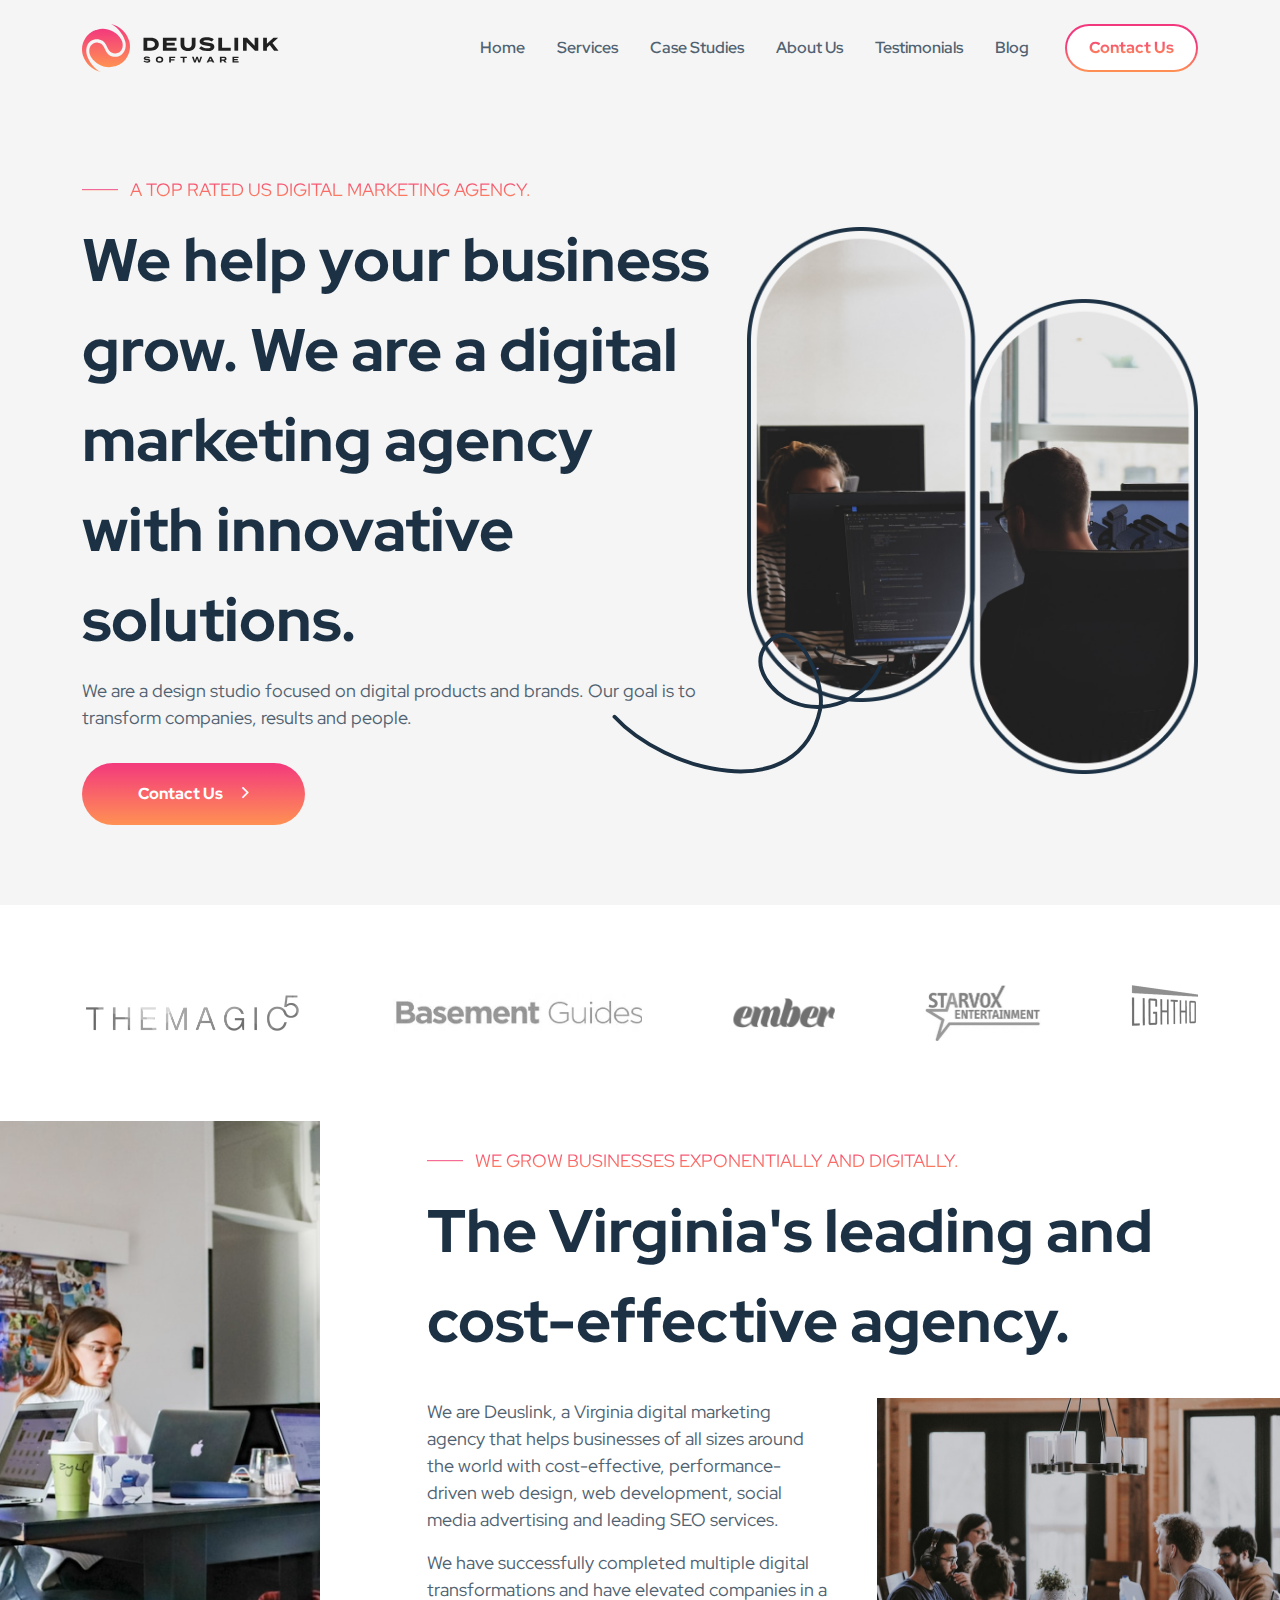
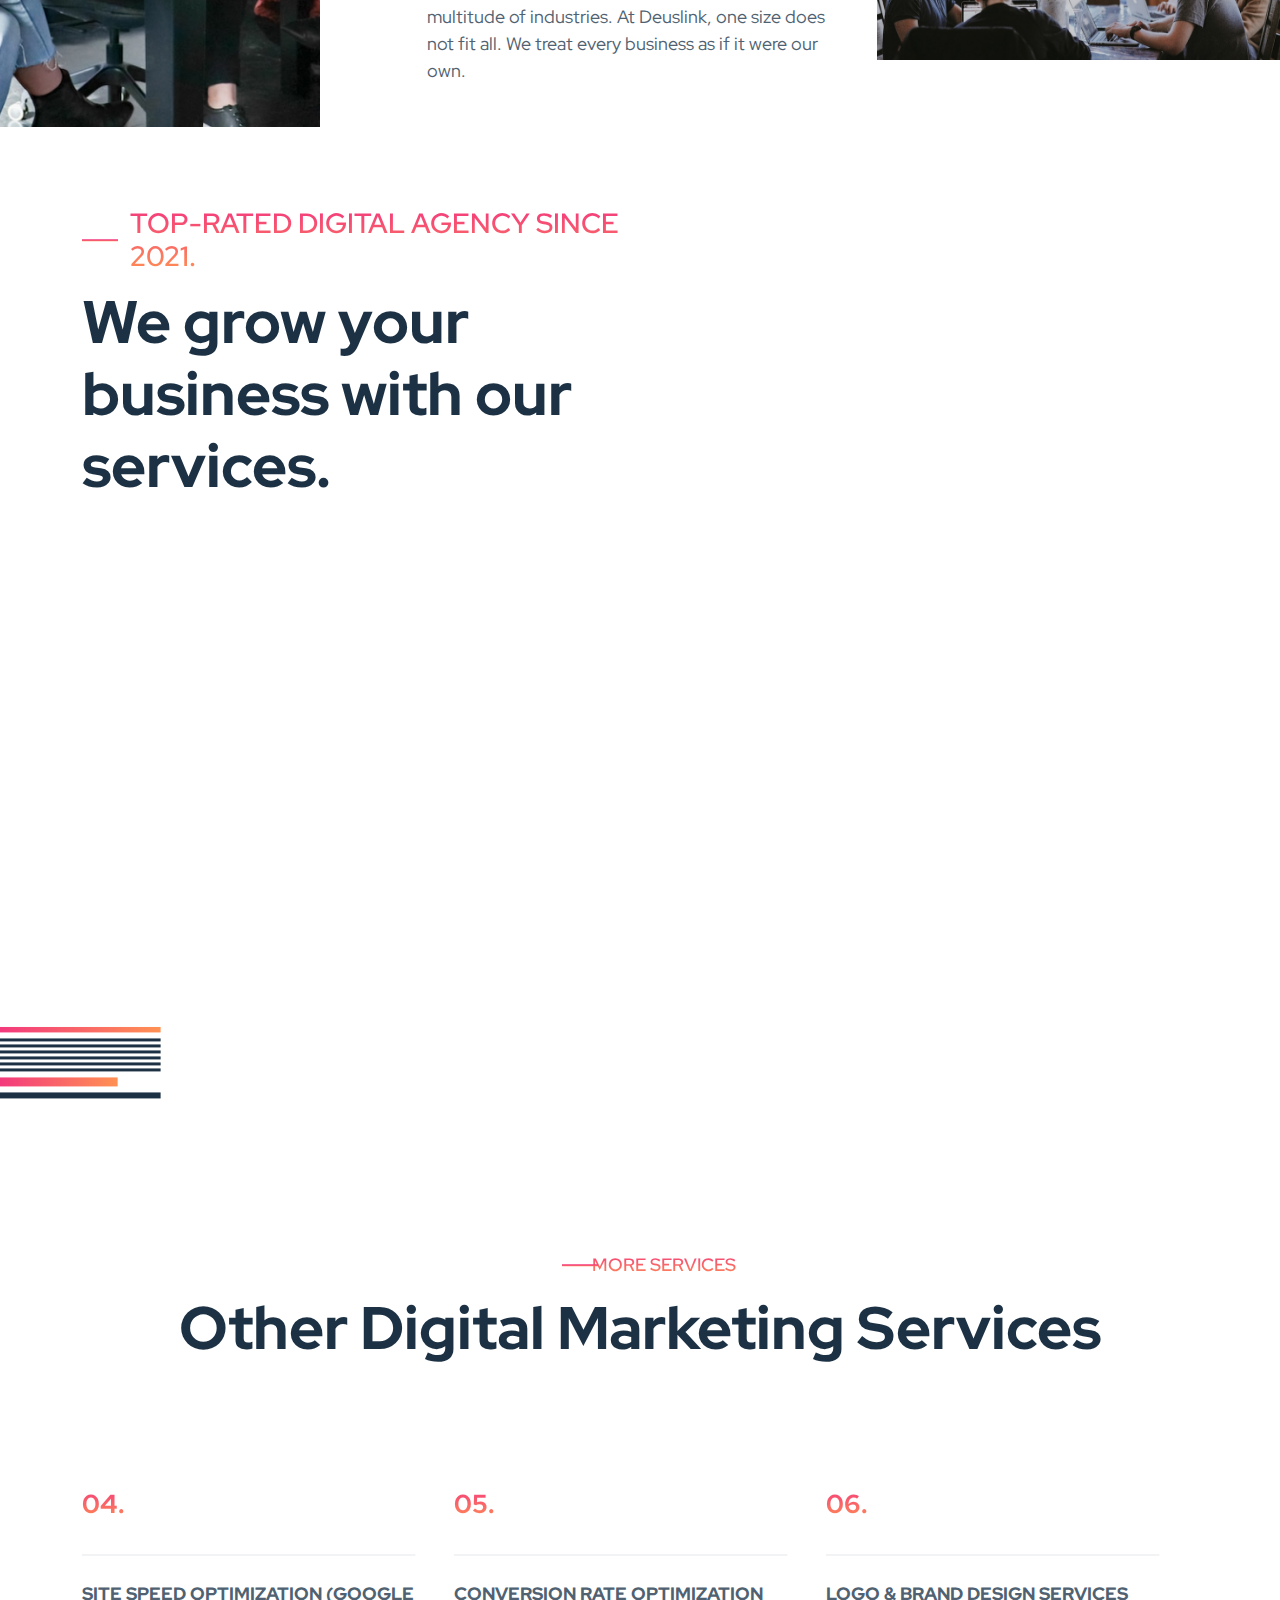
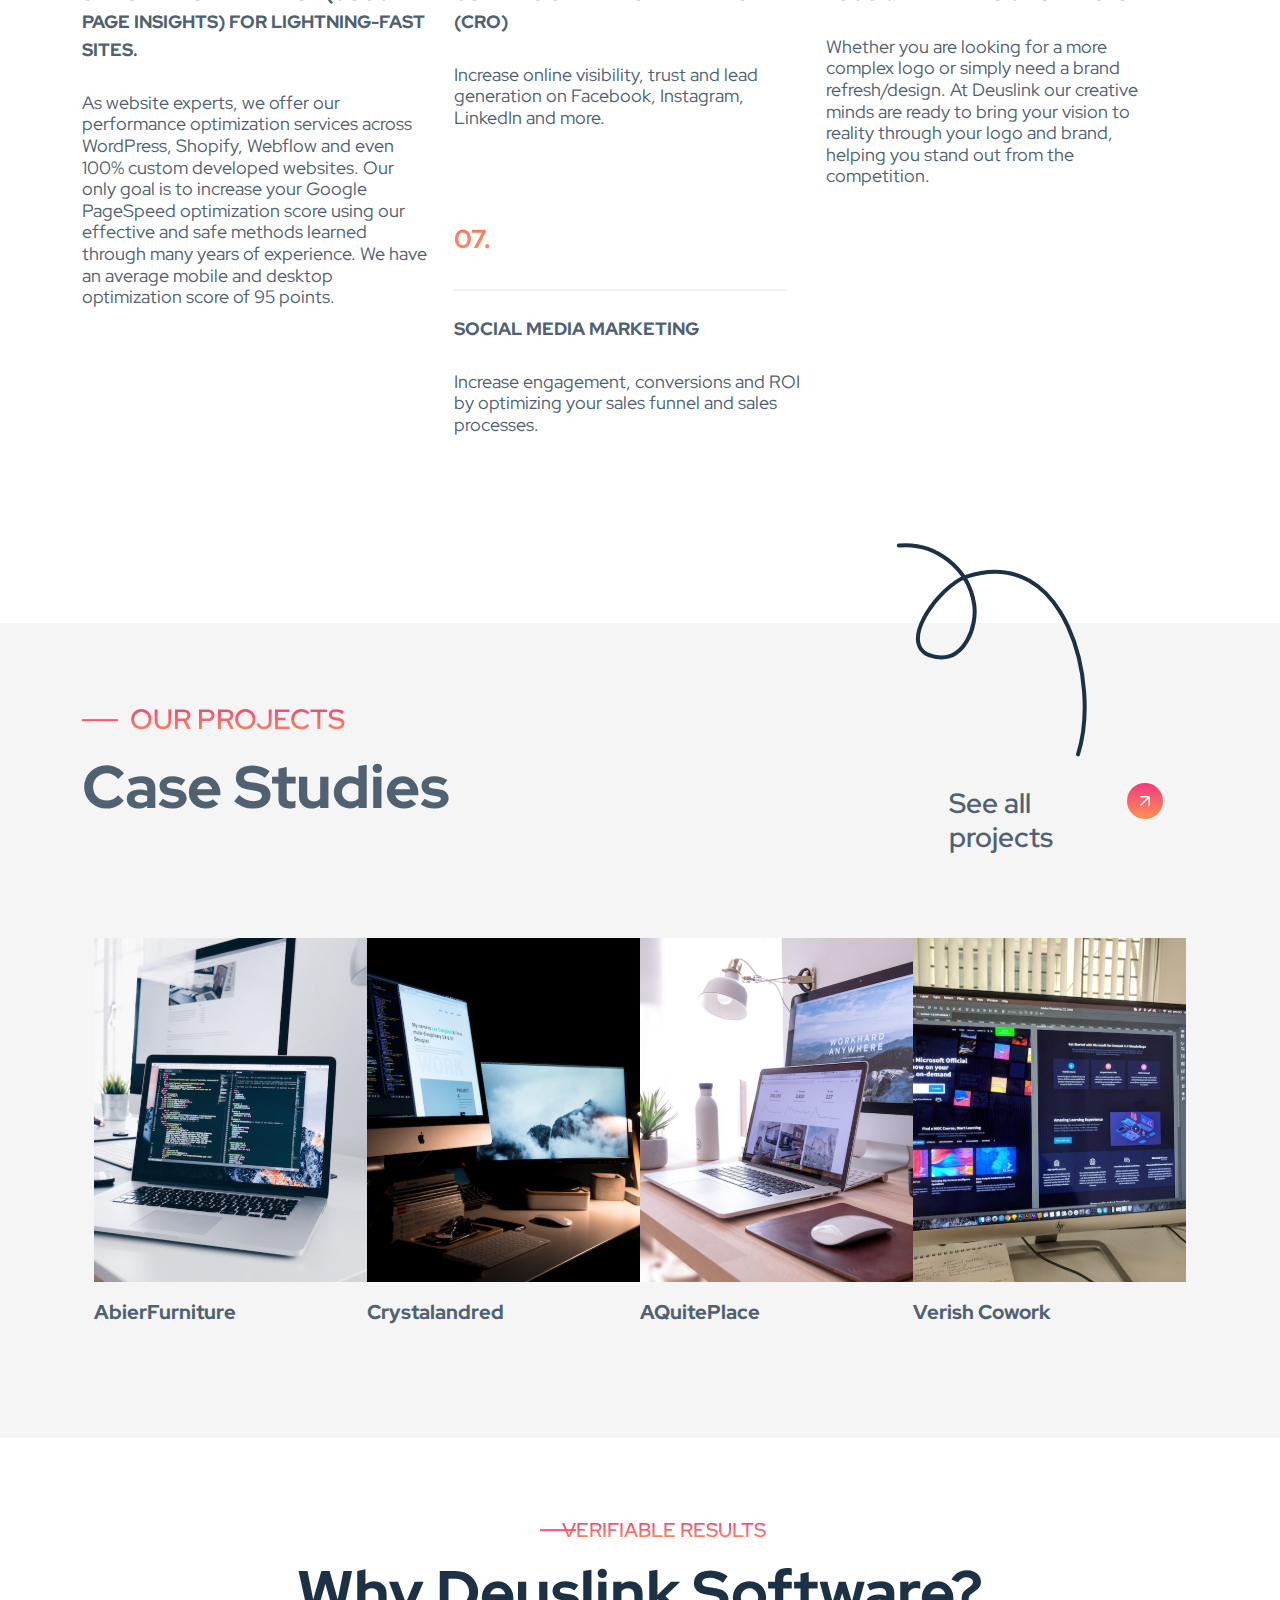
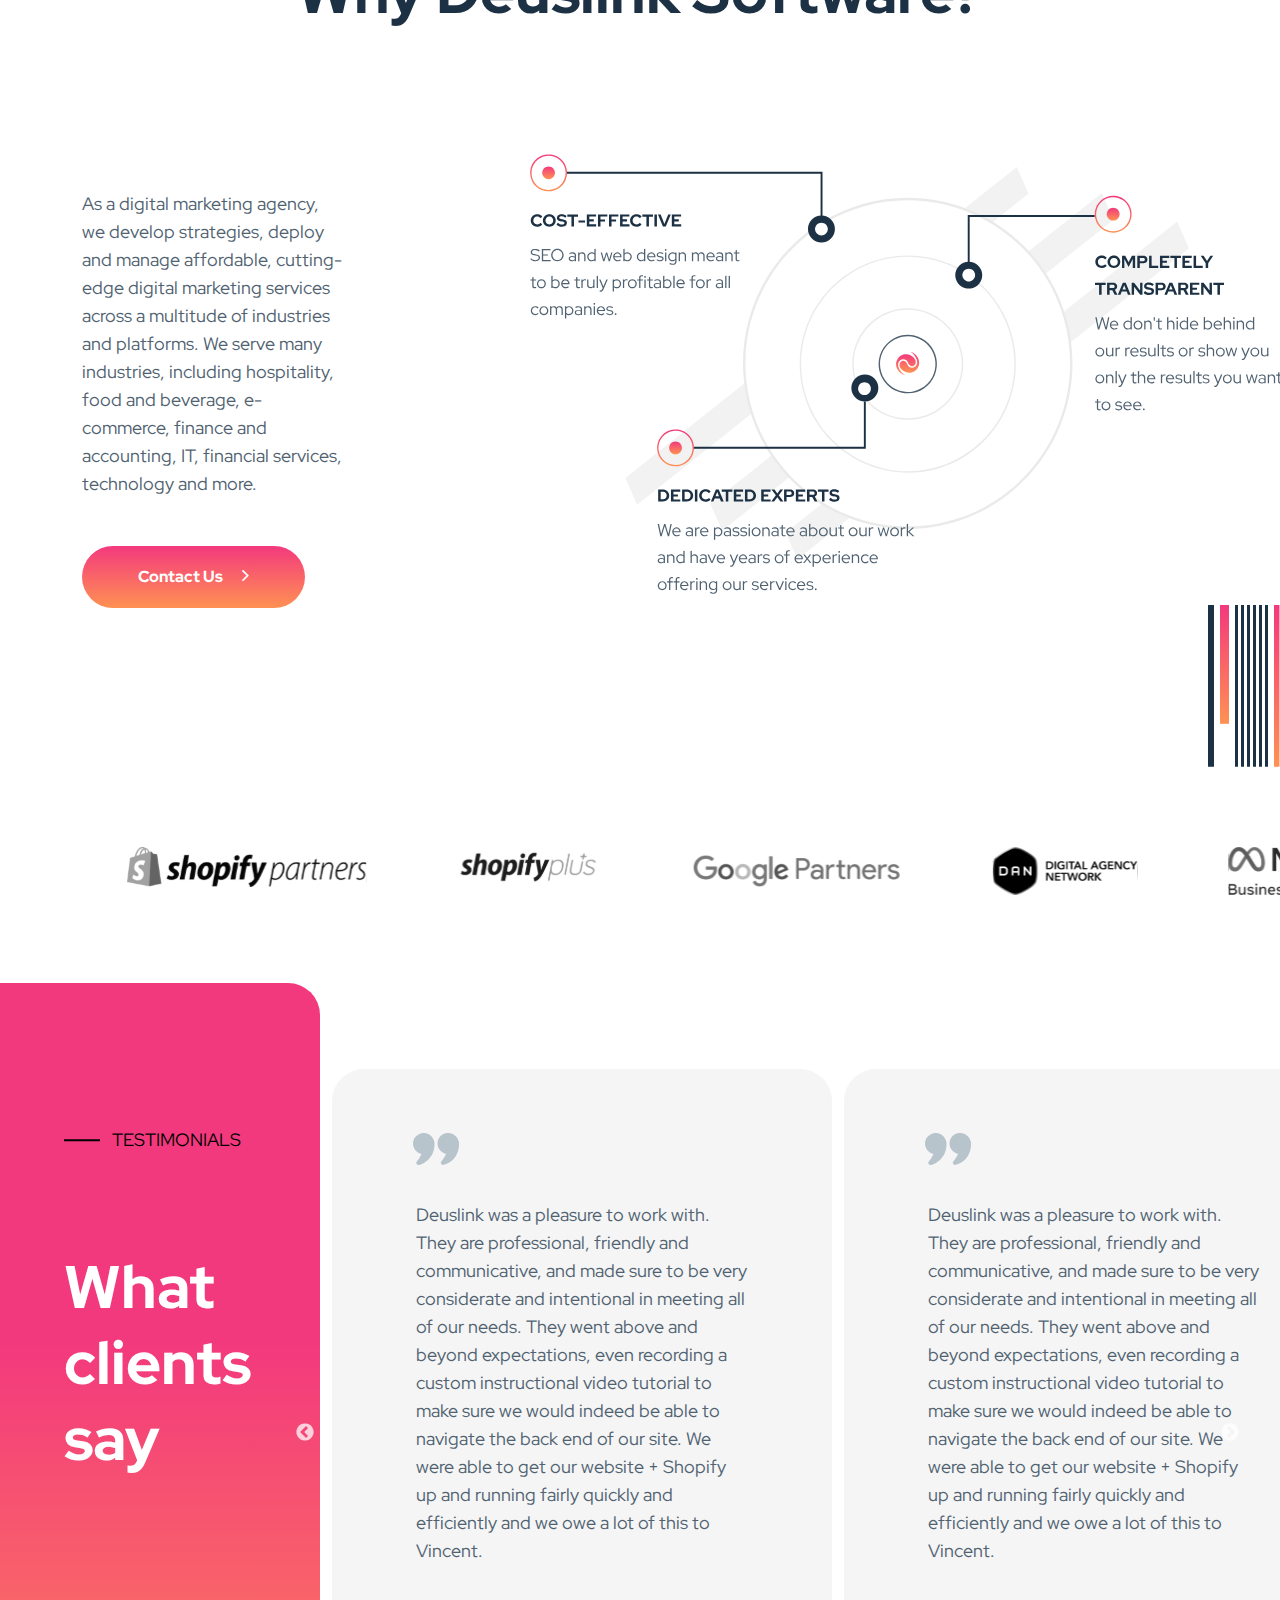
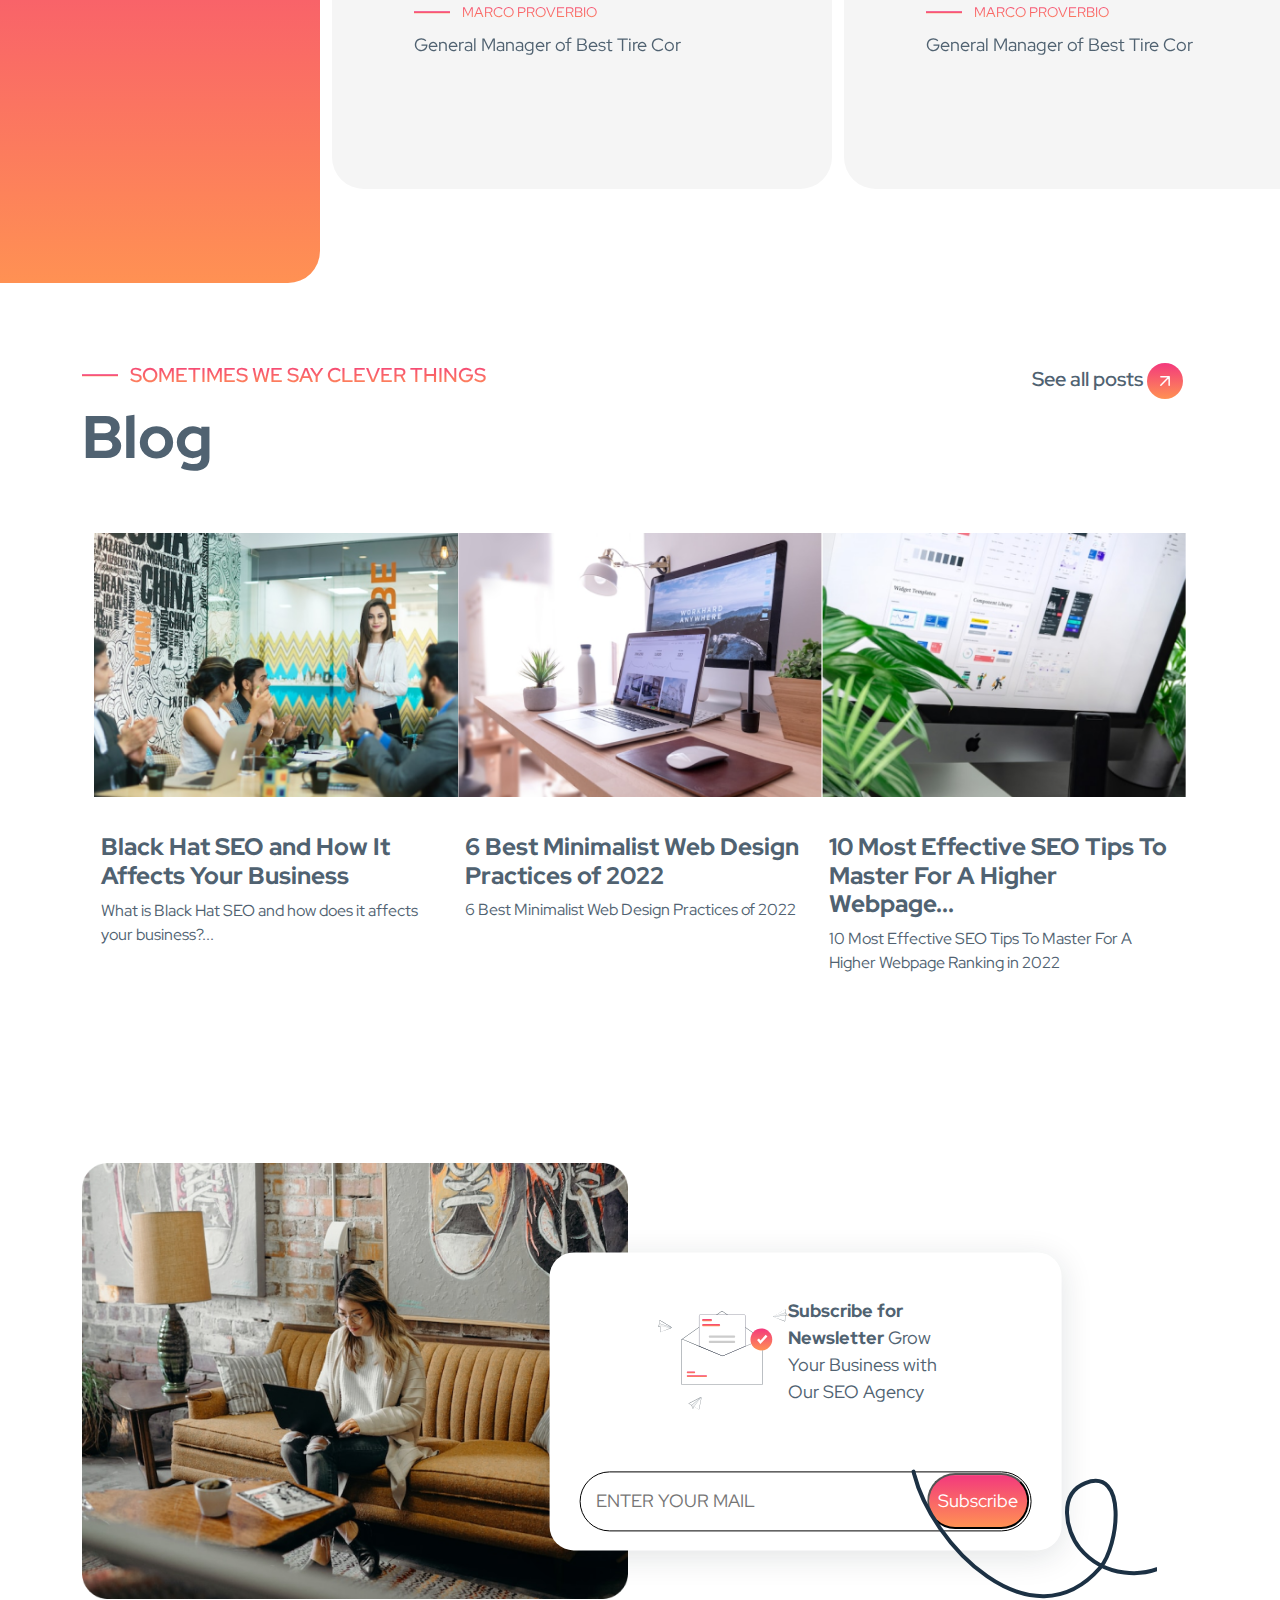
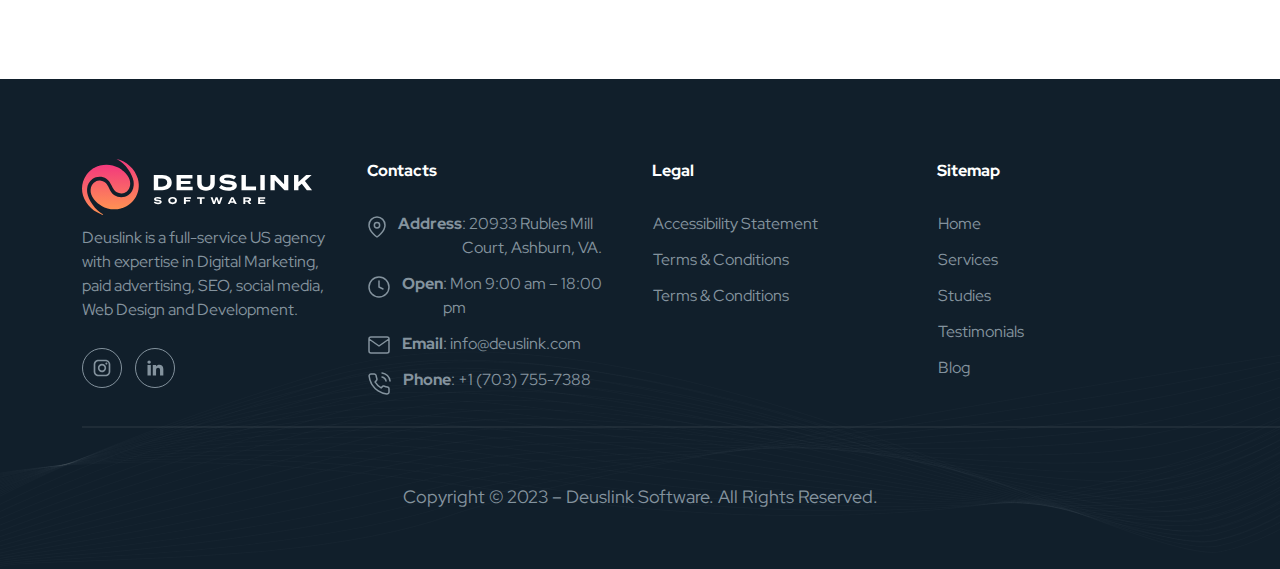
==== commit 8b3a20c9: "ver2" ====
--- a/index.html
+++ b/index.html
@@ -361,10 +361,6 @@
             </div>
         </section>
 
-        <section id="table">
-            
-        </section>
-
         <section id="partner2">
             <div class="container">
                 <div class="partner_slider2">
@@ -385,6 +381,69 @@
                     </div>
                 </div>
             </div>    
+        </section>
+
+        <section id="table_site">
+            <div class="container-fluid px-0">
+                <div class="row gx-0 align-items-center">
+                    <div class="col-3">
+                        <div class="bigsquare gradient-square">
+                            <h2 class="fw-normal fs-18 lh-26">TESTIMONIALS</h2>
+                            <h3 class="fw-bold fs-60 lh-76">What clients say</h3>
+                        </div>
+                    </div>
+                    <div class="col-9">
+                        <div class="slidertable ">
+                            <div class="item">
+                                <div class="smallsquare">
+                                    <div class="container">
+                                        <img src="assets/images/comma.svg" class="img-fluid" alt="">
+                                        <p class="fw-normal fs-18 lh-28">Deuslink was a pleasure to work with. They are professional, friendly and communicative, and made sure to be very considerate and intentional in meeting all of our needs. They went above and beyond expectations, even recording a custom instructional video tutorial to make sure we would indeed be able to navigate the back end of our site. We were able to get our website + Shopify up and running fairly quickly and efficiently and we owe a lot of this to Vincent. </p>
+                                        <h3 class="fw-normal fs-14 lh-22 cl-gradient">MARCO PROVERBIO</h3>
+                                        <h4 class="fw-normal fs-18 lh-28">General Manager of Best Tire Cor</h4>
+                                    </div>
+                                </div>
+                            </div>
+                            <div class="item">
+                                <div class="smallsquare">
+                                    <div class="container">
+                                        <img src="assets/images/comma.svg" class="img-fluid" alt="">
+                                        <p class="fw-normal fs-18 lh-28">Deuslink was a pleasure to work with. They are professional, friendly and communicative, and made sure to be very considerate and intentional in meeting all of our needs. They went above and beyond expectations, even recording a custom instructional video tutorial to make sure we would indeed be able to navigate the back end of our site. We were able to get our website + Shopify up and running fairly quickly and efficiently and we owe a lot of this to Vincent. </p>
+                                        <h3 class="fw-normal fs-14 lh-22 cl-gradient">MARCO PROVERBIO</h3>
+                                        <h4 class="fw-normal fs-18 lh-28">General Manager of Best Tire Cor</h4>
+                                    </div>
+                                </div>
+                            </div>
+                            <div class="item">
+                                <div class="smallsquare">
+                                    <div class="container">
+                                        <img src="assets/images/comma.svg" class="img-fluid" alt="">
+                                        <p class="fw-normal fs-18 lh-28">Deuslink was a pleasure to work with. They are professional, friendly and communicative, and made sure to be very considerate and intentional in meeting all of our needs. They went above and beyond expectations, even recording a custom instructional video tutorial to make sure we would indeed be able to navigate the back end of our site. We were able to get our website + Shopify up and running fairly quickly and efficiently and we owe a lot of this to Vincent. </p>
+                                        <h3 class="fw-normal fs-14 lh-22 cl-gradient">MARCO PROVERBIO</h3>
+                                        <h4 class="fw-normal fs-18 lh-28">General Manager of Best Tire Cor</h4>
+                                    </div>
+                                </div>
+                            </div>
+                            <div class="item">
+                                <div class="smallsquare"><div class="container">
+                                        <img src="assets/images/comma.svg" class="img-fluid" alt="">
+                                        <p class="fw-normal fs-18 lh-28">Deuslink was a pleasure to work with. They are professional, friendly and communicative, and made sure to be very considerate and intentional in meeting all of our needs. They went above and beyond expectations, even recording a custom instructional video tutorial to make sure we would indeed be able to navigate the back end of our site. We were able to get our website + Shopify up and running fairly quickly and efficiently and we owe a lot of this to Vincent. </p>
+                                        <h3 class="fw-normal fs-14 lh-22 cl-gradient">MARCO PROVERBIO</h3>
+                                        <h4 class="fw-normal fs-18 lh-28">General Manager of Best Tire Cor</h4>
+                                    </div></div>
+                            </div>
+                            <div class="item">
+                                <div class="smallsquare"><div class="container">
+                                        <img src="assets/images/comma.svg" class="img-fluid" alt="">
+                                        <p class="fw-normal fs-18 lh-28">Deuslink was a pleasure to work with. They are professional, friendly and communicative, and made sure to be very considerate and intentional in meeting all of our needs. They went above and beyond expectations, even recording a custom instructional video tutorial to make sure we would indeed be able to navigate the back end of our site. We were able to get our website + Shopify up and running fairly quickly and efficiently and we owe a lot of this to Vincent. </p>
+                                        <h3 class="fw-normal fs-14 lh-22 cl-gradient">MARCO PROVERBIO</h3>
+                                        <h4 class="fw-normal fs-18 lh-28">General Manager of Best Tire Cor</h4>
+                                    </div></div>
+                            </div>
+                        </div>
+                    </div>
+                </div>
+            </div>
         </section>
 
         <section id="blog_site">
@@ -401,7 +460,7 @@
                     <div class="col-2">
                         <h5 class="posts">
                             <a href="#">See all posts</a>
-                            <img src="assets/images/button_arrow.svg" class="img-fluid" alt="">
+                            <a href="#"><img src="assets/images/button_arrow.svg" class="img-fluid" alt=""></a>
                         </h5>
                     </div>
                 </div>
@@ -411,7 +470,7 @@
                                 <figure>
                                     <img src="assets/images/Image.png"  class="img-fluid" alt="">
                                 </figure>
-                                    <div class="content1">
+                                    <div class="content2">
                                         <h3 class="title1 fw-bold fs-24 fh-36">
                                             Black Hat SEO and How It Affects Your Business                                        
                                         </h3>
@@ -424,7 +483,7 @@
                                 <figure>
                                     <img src="assets/images/Image (1).png" class="img-fluid" alt="">
                                 </figure>
-                                    <div class="content1">
+                                    <div class="content2">
                                         <h3 class="title1 fw-bold fs-24 fh-36">
                                             6 Best Minimalist Web Design Practices of 2022
                                         </h3>
@@ -437,14 +496,14 @@
                                 <figure>
                                     <img src="assets/images/Image (2).png" class="img-fluid" alt="">
                                 </figure>
-                                    <div class="content1">
+                                    <div class="content2">
                                         <h3 class="title1 fw-bold fs-24 fh-36">
                                             10 Most Effective SEO Tips To Master For A Higher Webpage...                                        
                                         </h3>
                                         <h4 class="inside fw-normal fs-16 lh-24">
                                             10 Most Effective SEO Tips To Master For A Higher Webpage Ranking in 2022
                                         </h4>
-                                    </div>                         
+                                    </div>
                             </div>
                         </div>
                     </div>
@@ -463,23 +522,22 @@
                     <div class="col-lg-6">
                         <div class="box-email">
                             <div class="above">
-                                <p class="text-center"><img src="assets/images/Illustration.svg" class="img-fluid" alt=""> <b>Subscribe for Newsletter</b> </br> Grow Your Business with Our SEO Agency</p>
+                                <img src="assets/images/Illustration.svg" class="img-fluid" alt=""> 
+                                <p><b>Subscribe for Newsletter</b> Grow Your Business with Our SEO Agency</p>
                             </div>
                             <div class="below">
                                 <div class="formSubcribe">
                                     <input class="button1" type="text" id="email" name="e-mail" 
-                                                                                    
-                                    placeholder="ENTER YOUR MAIL">
-                                    <input class="button2" type="submit" value="Subscribe" 
-                                                                                    
-                                                                                    >
-                                </div>
-                                
-
-                            </div>
-                        </div>
-                    </div>
-                </div>
+                                        placeholder="ENTER YOUR MAIL">
+                                    <input class="button2" type="submit" value="Subscribe" >
+                                </div>
+                            </div>
+                        </div>
+                    </div>
+                </div>
+            </div>
+            <div class="picture">
+                <img src="assets/images/linefinalpage.svg" class="line" alt="">
             </div>
         </section>
     </div>
@@ -490,83 +548,82 @@
                     <div class="col-3">
                         <a href="#"><img src="assets/images/Logo1.svg" class="img-fluid" alt=""></a>
                         <p class="fw-normal fs-16 lh-24">Deuslink is a full-service US agency with expertise in Digital Marketing, paid advertising, SEO, social media, Web Design and Development.</p>
-                        <a href="#"><img src="assets/images/Icons.svg" class="img-fluid" alt=""></a>
+                        <div class="icon">
+                            <a href="#">
+                                <img src="assets/images/IconIns.svg" class="img-fluid" alt="">
+                            </a>
+                            <a href="#"> 
+                                <img src="assets/images/IconIn.svg" class="img-fluid" alt="">
+                            </a>
+                        </div>
+                        
                     </div>
                     <div class="col-3">
-                        <div class="info">
-                            <p1 class="fw-bold fs-16 lh-24 cl-white">Contacts</p1>
-                            <div class="address" style="padding: 8px 0 ">
-                                <p2>
-                                    <img src="assets/images/location.svg" class=" img-fluid "alt=""> &nbsp;&nbsp;&nbsp;&nbsp;&nbsp;<b>Address</b>: 20933 Rubles Mill Court, Ashburn, VA. </br>
-                                </p2>
-                            </div>
-                            <div class="clock" style="padding: 8px 0 ">
-                                <p2>
-                                    <img src="assets/images/clock.svg" class=" img-fluid "alt=""> &nbsp;&nbsp;&nbsp;&nbsp;&nbsp;<b>Open</b> Mon 9:00 am – 18:00 pm. </br> 
-                                </p2>
-                            </div>
-                            <div class="mail" style="padding: 8px 0 ">
-                                <p2>
-                                    <img src="assets/images/mail.svg" class=" img-fluid "alt=""> &nbsp;&nbsp;&nbsp;&nbsp;&nbsp;<b>Email</b>: info@deuslink.com. </br>
-                                </p2>
-                            </div>
-                            <div class="phone" style="padding: 8px 0 ">
-                                <p2>
-                                    <img src="assets/images/phone.svg" class=" img-fluid "alt=""> &nbsp;&nbsp;&nbsp;&nbsp;&nbsp;<b>Phone</b>: +1 (703) 755-7388. </br>
-                                </p2>
-                            </div>
+                        <div class="item">
+                            <h4 class="fw-bold fs-16 lh-24">Contacts</h4>
+                            <ul>
+                                <li>
+                                    <img src="assets/images/location.svg" alt="">
+                                    <b>Address</b>: 20933 Rubles Mill Court, Ashburn, VA.
+                                </li>
+                                <li>
+                                    <img src="assets/images/clock.svg" alt="">
+                                    <b>Open</b>: Mon 9:00 am – 18:00 pm
+                                </li>
+                                <li>
+                                    <img src="assets/images/mail.svg" alt="">
+                                    <b>Email</b>: info@deuslink.com
+                                </li>
+                                <li>
+                                    <img src="assets/images/phone.svg" alt="">
+                                    <b>Phone</b>: +1 (703) 755-7388
+                                </li>
+                            </ul>
                         </div>
                     </div>
                     <div class="col-3">
-                    <h4 class="fw-bold fs-16 lh-24 cl-white">Legal</h4>
-                         <div class="1" style="padding: 6px 0 ">
-                            <p2>
-                                Accessibility Statement
-                            </p2>
-                        </div>
-                        <div class="2" style="padding: 6px 0 ">
-                            <p2>
-                                Terms & Conditions
-                            </p2>
-                        </div>
-                        <div class="3" style="padding: 6px 0 ">
-                            <p2>
-                                Terms & Conditions
-                            </p2>
+                        <div class="item">
+                            <h4 class="fw-bold fs-16 lh-24">Legal</h4>
+                            <ul>
+                                <li>
+                                    <a href="#">Accessibility Statement</a>
+                                </li>
+                                <li>
+                                    <a href="#">Terms & Conditions</a>
+                                </li>
+                                <li>
+                                    <a href="#">Terms & Conditions</a>
+                                </li>
+                            </ul>
                         </div>
                     </div>
                     <div class="col-3">
-                        <p1 class="fw-bold fs-16 lh-24 cl-white">Legal</p1>
-                        <div class="home" style="padding: 6px 0 ">
-                             <p2>
-                                Home
-                            </p2>
-                        </div>
-                        <div class="services" style="padding: 6px 0 ">
-                            <p2>
-                                Services
-                            </p2>
-                        </div>
-                        <div class="casestudies" style="padding: 6px 0 ">
-                            <p2>
-                                Case Studies
-                            </p2>
-                        </div>
-                        <div class="testimonials" style="padding: 6px 0 ">
-                            <p2>
-                                Testimonials
-                             </p2>
-                        </div>
-                        <div class="blog" style="padding: 6px 0 ">
-                             <p2>
-                                Blog
-                            </p2>
+                        <div class="item">
+                            <h4 class="fw-bold fs-16 lh-24">Sitemap</h4>
+                            <ul>
+                                <li>
+                                    <a href="#">Home</a>
+                                </li>
+                                <li>
+                                    <a href="#">Services</a>
+                                </li>
+                                <li>
+                                    <a href="#">Studies</a>
+                                </li>
+                                <li>
+                                    <a href="#">Testimonials</a>
+                                </li>
+                                <li>
+                                    <a href="#">Blog</a>
+                                </li>
+                            </ul>
                         </div>
                     </div>
                 </div>
             </div>
             <div class="below">
                 <div class="endtitle text-center">
+                    <img src="assets/images/endline.svg" alt="">
                     <p>
                         Copyright © 2023 – Deuslink Software. All Rights Reserved.
                     </p>
--- a/assets/css/main.css
+++ b/assets/css/main.css
@@ -30,9 +30,12 @@
   font-style: normal;
   font-display: swap;
 }
+.fs-14 {
+  font-size: 14px;
+}
+
 .fs-60 {
   font-size: 60px;
-  line-height: 76px;
 }
 
 .fs-20 {
@@ -97,6 +100,14 @@
 
 .lh-36 {
   line-height: 36px;
+}
+
+.lh-24 {
+  line-height: 24px;
+}
+
+.lh-22 {
+  line-height: 22px;
 }
 
 body {
@@ -563,21 +574,39 @@
   -webkit-filter: grayscale(0);
 }
 
-#blog_site {
-  padding: 80px 0;
-}
-#blog_site .title {
-  margin-bottom: 12px;
+#table_site .bigsquare {
+  width: 100%;
+  border-radius: 0 32px 32px 0;
+  font-size: 16px;
+  font-weight: 700;
+  border: 0;
+  height: 100vh;
+  -webkit-border-radius: 0 32px 32px 0;
+  -moz-border-radius: 0 32px 32px 0;
+  -ms-border-radius: 0 32px 32px 0;
+  -o-border-radius: 0 32px 32px 0;
+  padding: 80px 0;
+}
+#table_site .bigsquare.gradient-square {
+  background: rgb(243, 57, 125);
+  background: linear-gradient(180deg, rgb(243, 57, 125) 40%, rgb(255, 145, 83) 100%);
+  position: relative;
+  display: block;
+  padding-bottom: 30%;
+}
+#table_site .bigsquare h2 {
   padding-left: 48px;
   position: relative;
-}
-#blog_site .title::before {
+  color: #000;
+  margin-left: 20%;
+  margin-top: 20%;
+}
+#table_site .bigsquare h2::before {
   position: absolute;
   content: "";
   width: 36px;
   height: 1.5px;
-  background: rgb(243, 57, 125);
-  background: linear-gradient(180deg, rgb(243, 57, 125) 40%, rgb(255, 145, 83) 100%);
+  background: #000;
   filter: progid:DXImageTransform.Microsoft.gradient(startColorstr="#f3397d",endColorstr="#ff9153",GradientType=1);
   left: 0;
   top: 50%;
@@ -587,6 +616,93 @@
   -ms-transform: translateY(-50%);
   -o-transform: translateY(-50%);
 }
+#table_site .bigsquare h3 {
+  color: #fff;
+  padding: 10% 20% 0 20%;
+  margin-top: 20%;
+}
+#table_site .slidertable {
+  height: 90%;
+  padding-left: 12px;
+}
+#table_site .slidertable .slick-list {
+  height: 100%;
+}
+#table_site .slidertable .slick-track {
+  height: 100%;
+}
+#table_site .slidertable .item {
+  height: 100%;
+  margin: 0 6px;
+}
+#table_site .slidertable .item .smallsquare {
+  width: 500px;
+  background: #F5F5F5;
+  border-radius: 32px;
+  position: relative;
+  height: 50%;
+}
+#table_site .slidertable .item .smallsquare .img-fluid {
+  transform: translate(150%, 200%);
+}
+#table_site .slidertable .item .smallsquare p {
+  padding: 100px 72px 150px 72px;
+}
+#table_site .slidertable .item .smallsquare h3 {
+  transform: translate(70px, -130px);
+  padding-left: 48px;
+  position: relative;
+}
+#table_site .slidertable .item .smallsquare h3::before {
+  position: absolute;
+  content: "";
+  width: 36px;
+  height: 1.5px;
+  background: rgb(243, 57, 125);
+  background: linear-gradient(180deg, rgb(243, 57, 125) 40%, rgb(255, 145, 83) 100%);
+  filter: progid:DXImageTransform.Microsoft.gradient(startColorstr="#f3397d",endColorstr="#ff9153",GradientType=1);
+  left: 0%;
+  top: 50%;
+  transform: translateY(-50%);
+  -webkit-transform: translateY(-50%);
+  -moz-transform: translateY(-50%);
+  -ms-transform: translateY(-50%);
+  -o-transform: translateY(-50%);
+}
+#table_site .slidertable .item h4 {
+  transform: translate(70px, -130px);
+}
+#table_site .slick-next {
+  right: 40px;
+}
+
+#blog_site {
+  padding: 80px 0;
+}
+#blog_site .title {
+  margin-bottom: 12px;
+  padding-left: 48px;
+  position: relative;
+}
+#blog_site .title::before {
+  position: absolute;
+  content: "";
+  width: 36px;
+  height: 1.5px;
+  background: rgb(243, 57, 125);
+  background: linear-gradient(180deg, rgb(243, 57, 125) 40%, rgb(255, 145, 83) 100%);
+  filter: progid:DXImageTransform.Microsoft.gradient(startColorstr="#f3397d",endColorstr="#ff9153",GradientType=1);
+  left: 0;
+  top: 50%;
+  transform: translateY(-50%);
+  -webkit-transform: translateY(-50%);
+  -moz-transform: translateY(-50%);
+  -ms-transform: translateY(-50%);
+  -o-transform: translateY(-50%);
+}
+#blog_site .blog {
+  padding: 0 0 50px 0;
+}
 #blog_site .post {
   border: 0;
   padding: 30% 0;
@@ -594,19 +710,45 @@
 }
 #blog_site .listads {
   display: flex;
+}
+#blog_site .listads .content1 {
+  flex: 1 0 0;
+  flex-direction: column;
   justify-content: space-evenly;
 }
+#blog_site .listads .content1 .content2 {
+  padding: 20px 0;
+}
+#blog_site .listads .content1 .content2 h3 {
+  padding: 0 2%;
+}
+#blog_site .listads .content1 .content2 h4 {
+  padding: 0 2%;
+}
+
 #finalpage_site {
   padding: 80px 0;
+  position: relative;
 }
 #finalpage_site .box-email {
   background: #fff;
   border-radius: 24px;
   width: 40%;
+  height: 50%;
   position: absolute;
   transform: translate(-20%, 30%);
   padding: 10px;
   box-shadow: 0px 6px 32px rgba(17, 31, 43, 0.12);
+}
+#finalpage_site .box-email .above {
+  padding: 7% 0 0 0;
+  display: flex;
+}
+#finalpage_site .box-email .above img {
+  padding: 0 0 0 20%;
+}
+#finalpage_site .box-email .above p {
+  padding: 0 20% 0 0;
 }
 #finalpage_site .box-email .below {
   padding: 50px 20px;
@@ -628,6 +770,11 @@
   height: 56px;
   width: 20%;
 }
+#finalpage_site .picture .line {
+  position: absolute;
+  right: 0;
+  transform: translate(-50%, -100%);
+}
 
 #footer_site {
   padding: 80px 0;
@@ -635,9 +782,32 @@
   height: 490px;
 }
 #footer_site p {
+  padding: 4% 0;
   color: #84939E;
-  padding: 32px 0;
-}
-#footer_site p1 {
-  padding: 32px 0;
+}
+#footer_site .icon {
+  display: flex;
+  gap: 5%;
+}
+#footer_site .item h4 {
+  color: #fff;
+  padding-bottom: 8%;
+}
+#footer_site .item ul {
+  padding: 0 1px;
+}
+#footer_site .item ul li {
+  display: flex;
+  align-items: flex-start;
+  color: #84939E;
+  font-size: 16px;
+  margin-bottom: 0.75rem;
+}
+#footer_site .item ul li img {
+  margin-right: 0.75rem;
+  margin-top: 0.25rem;
+  left: 0;
+}
+#footer_site .item ul li a {
+  color: #84939E;
 }/*# sourceMappingURL=main.css.map */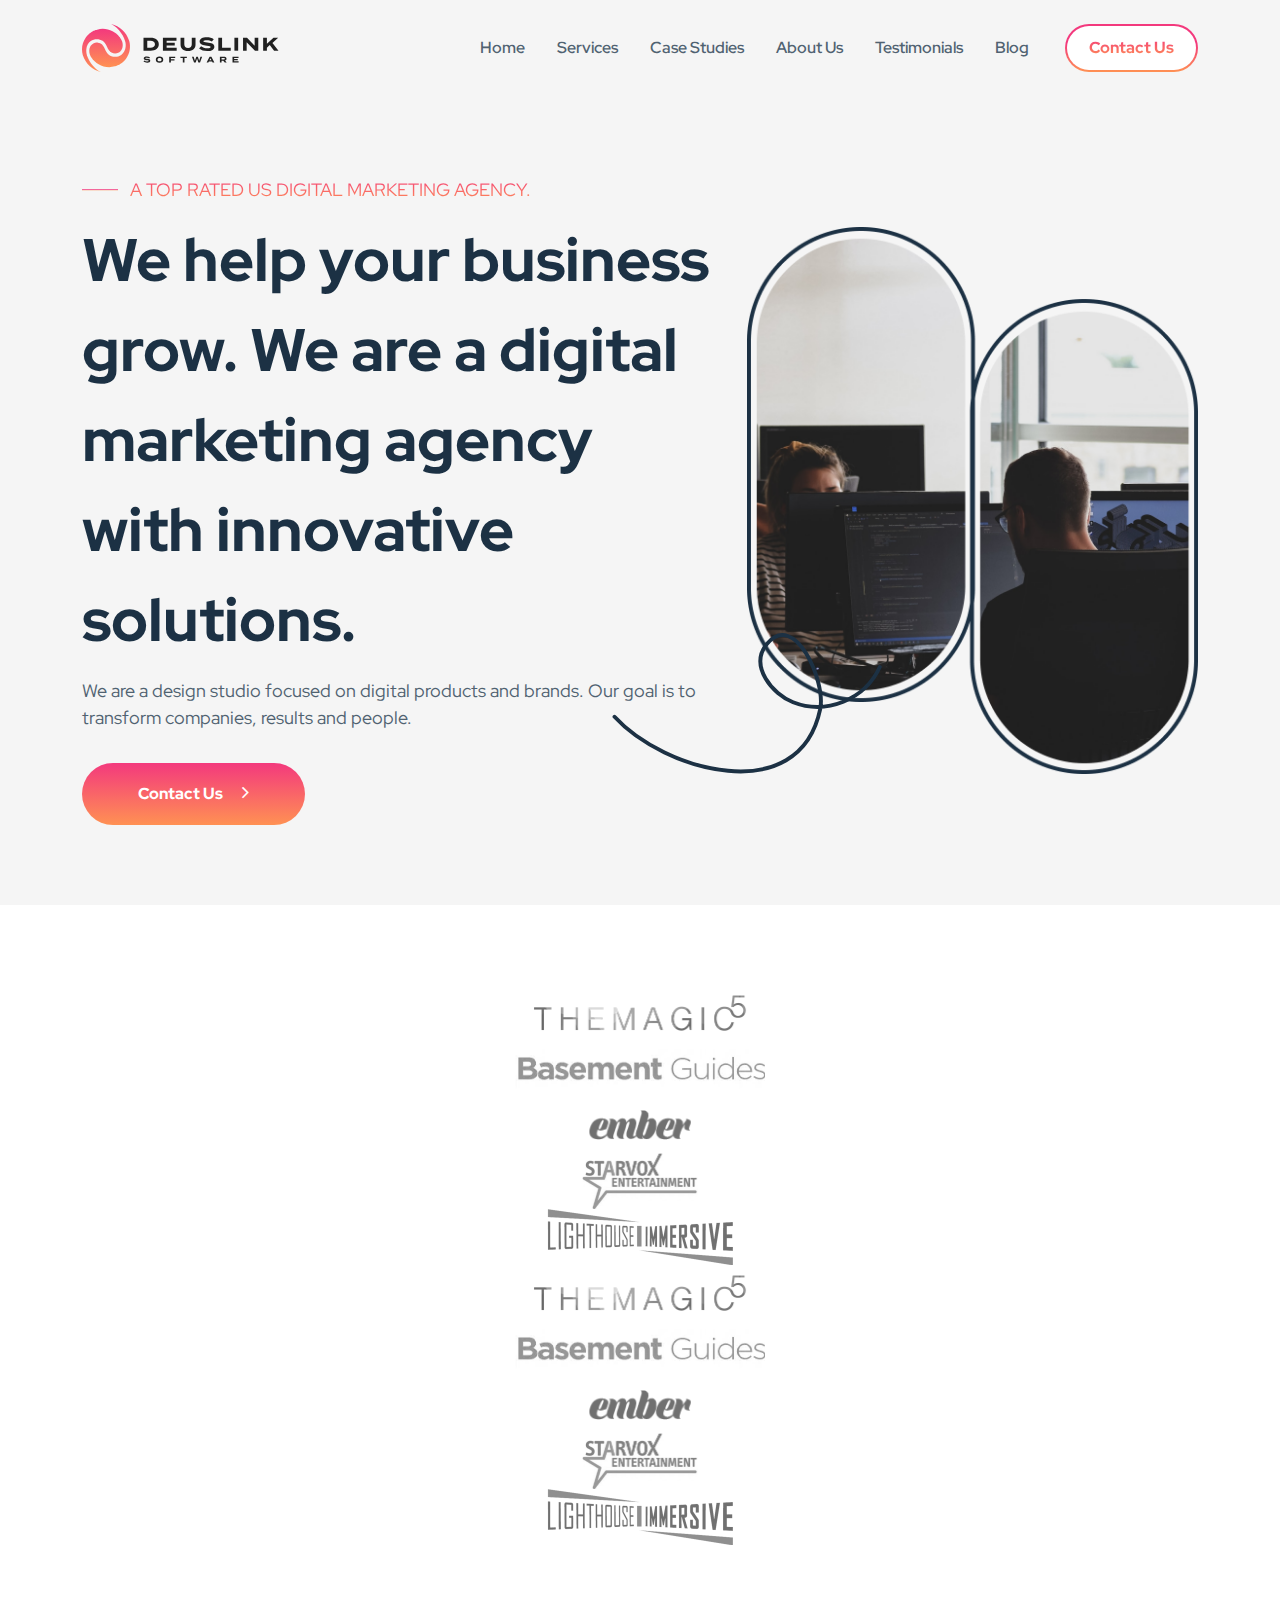
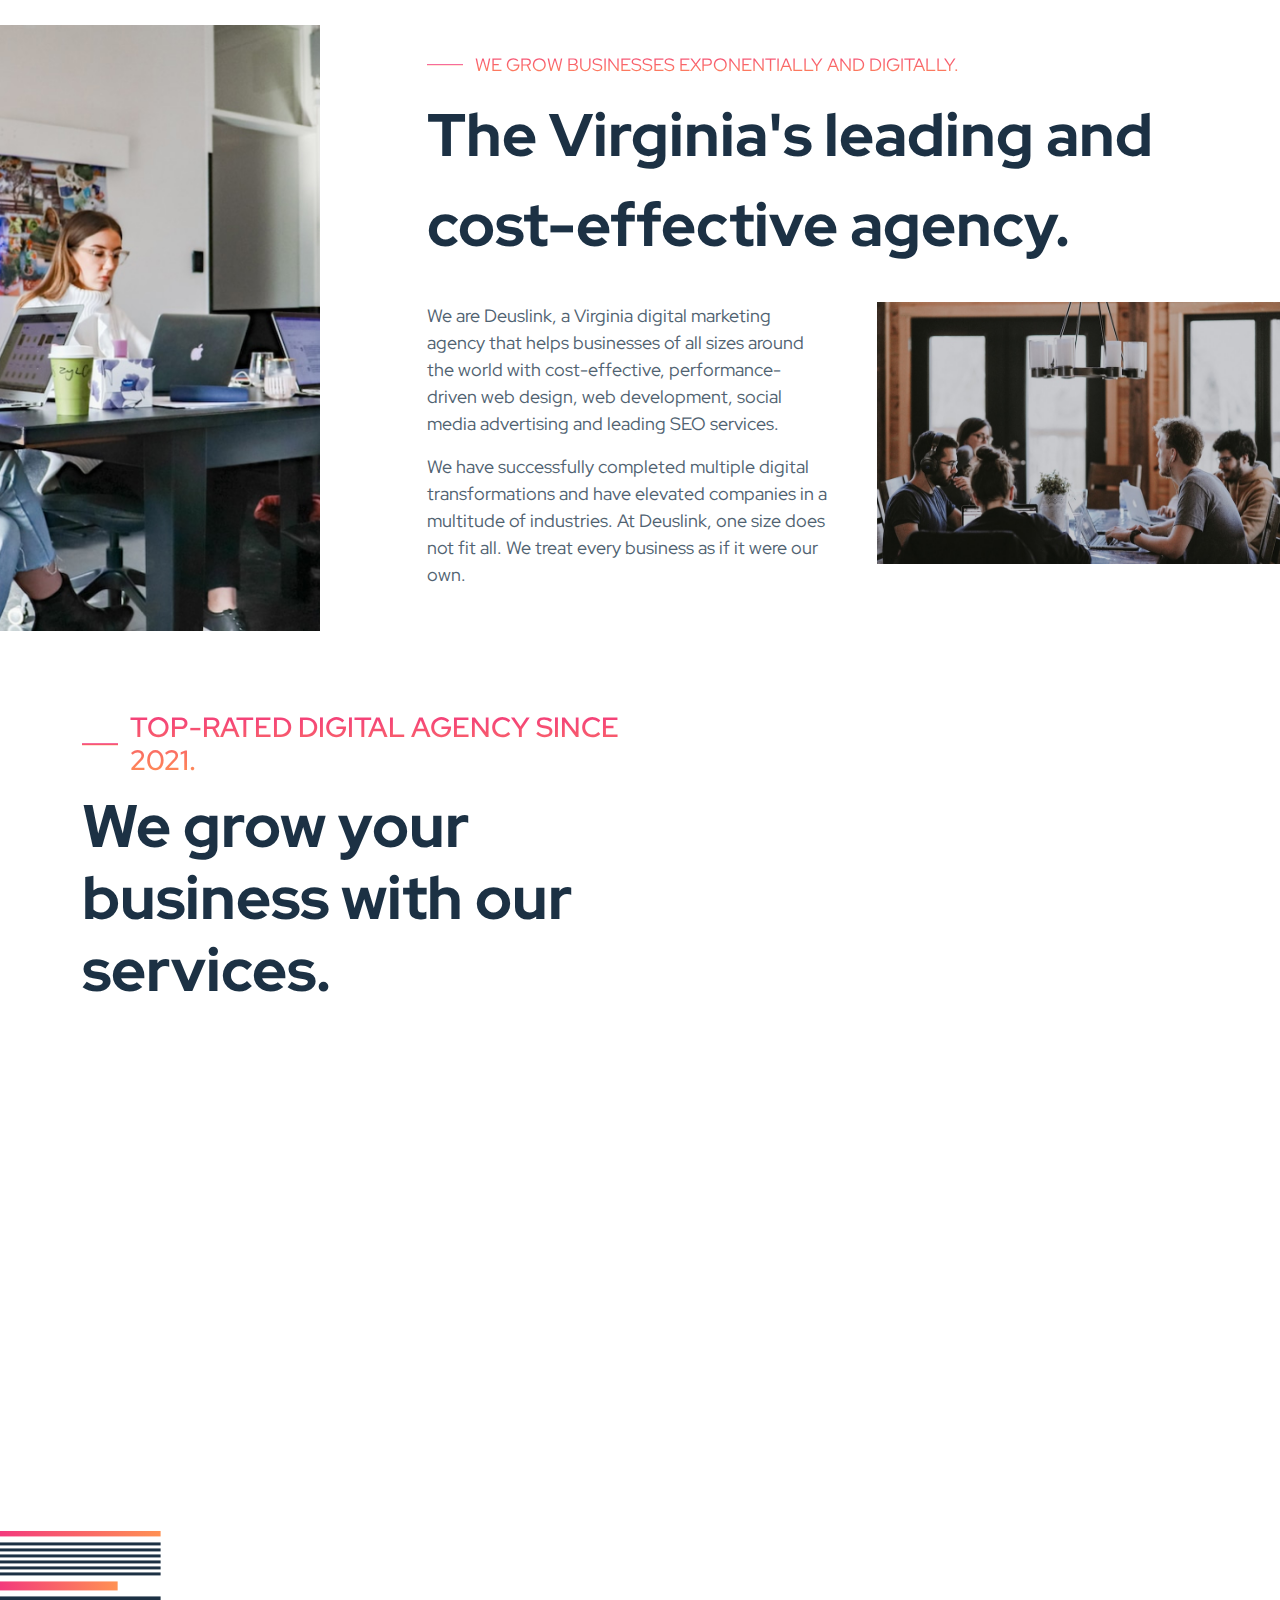
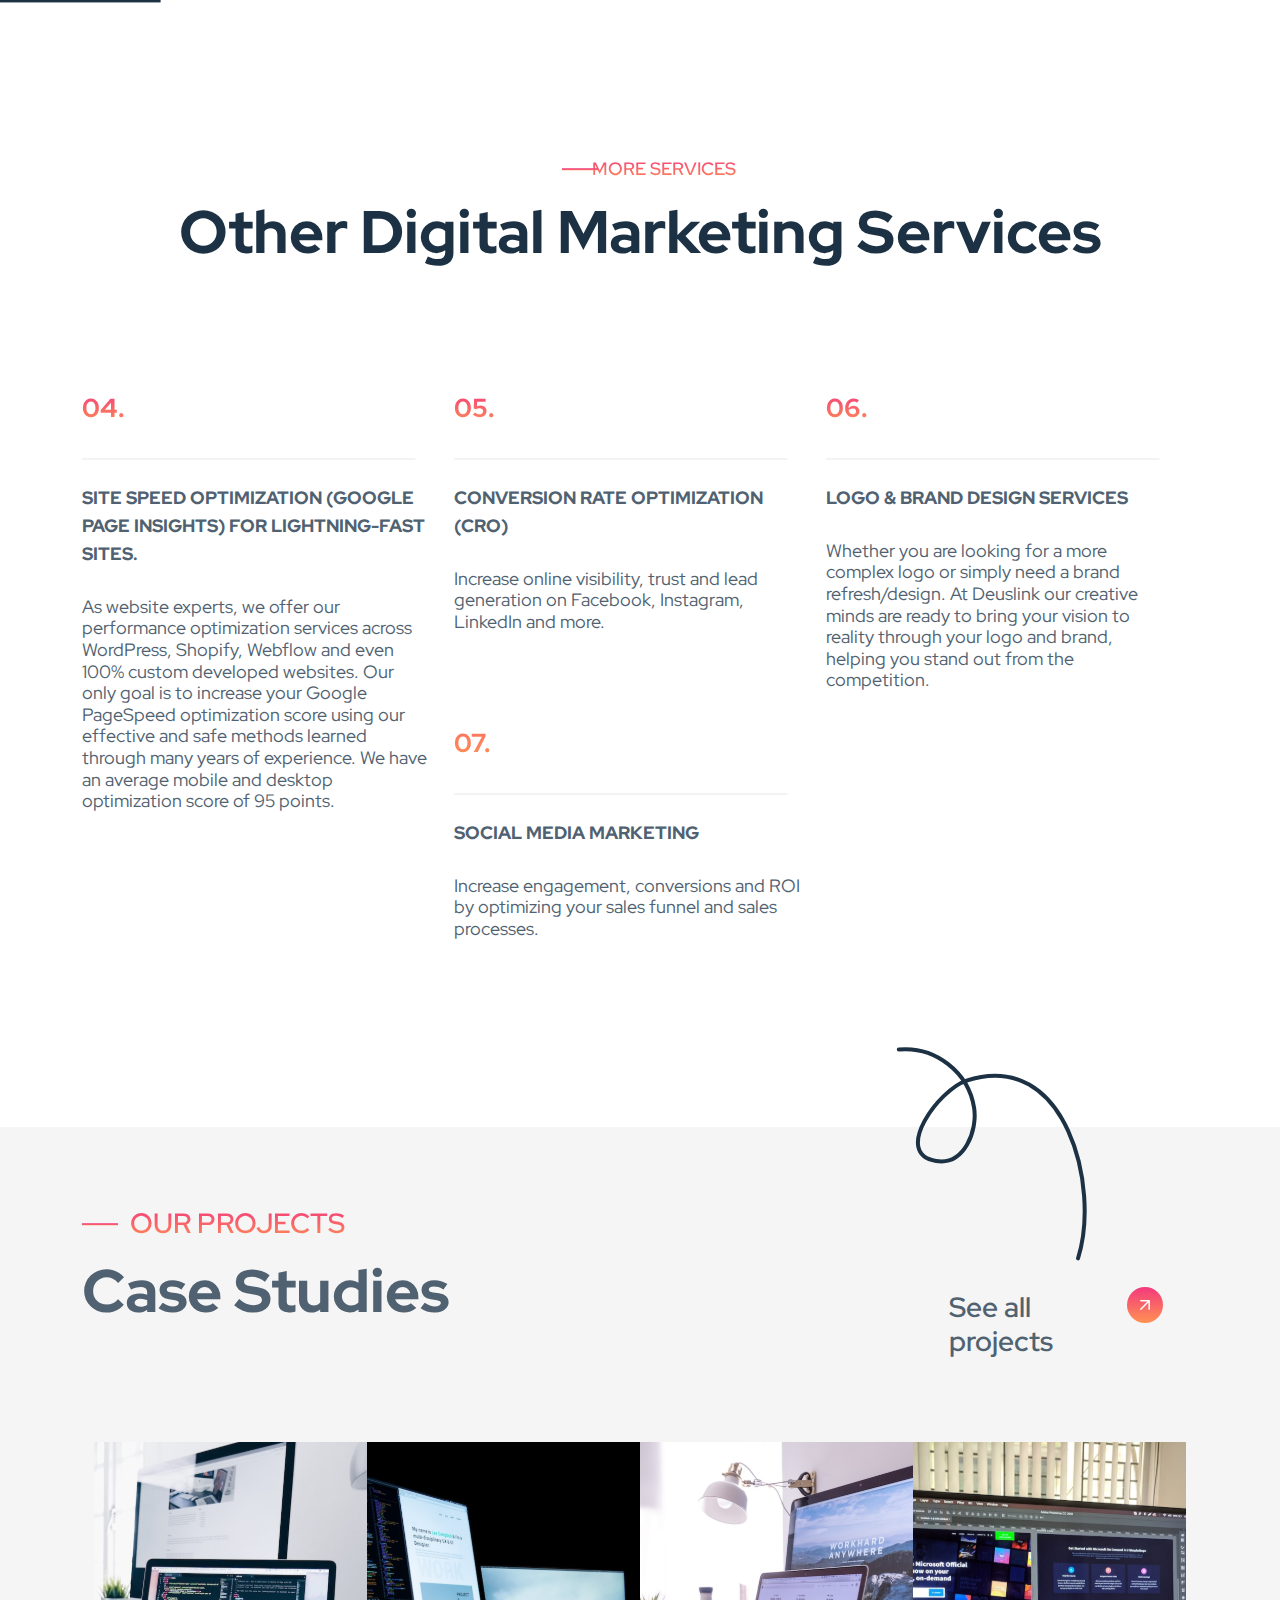
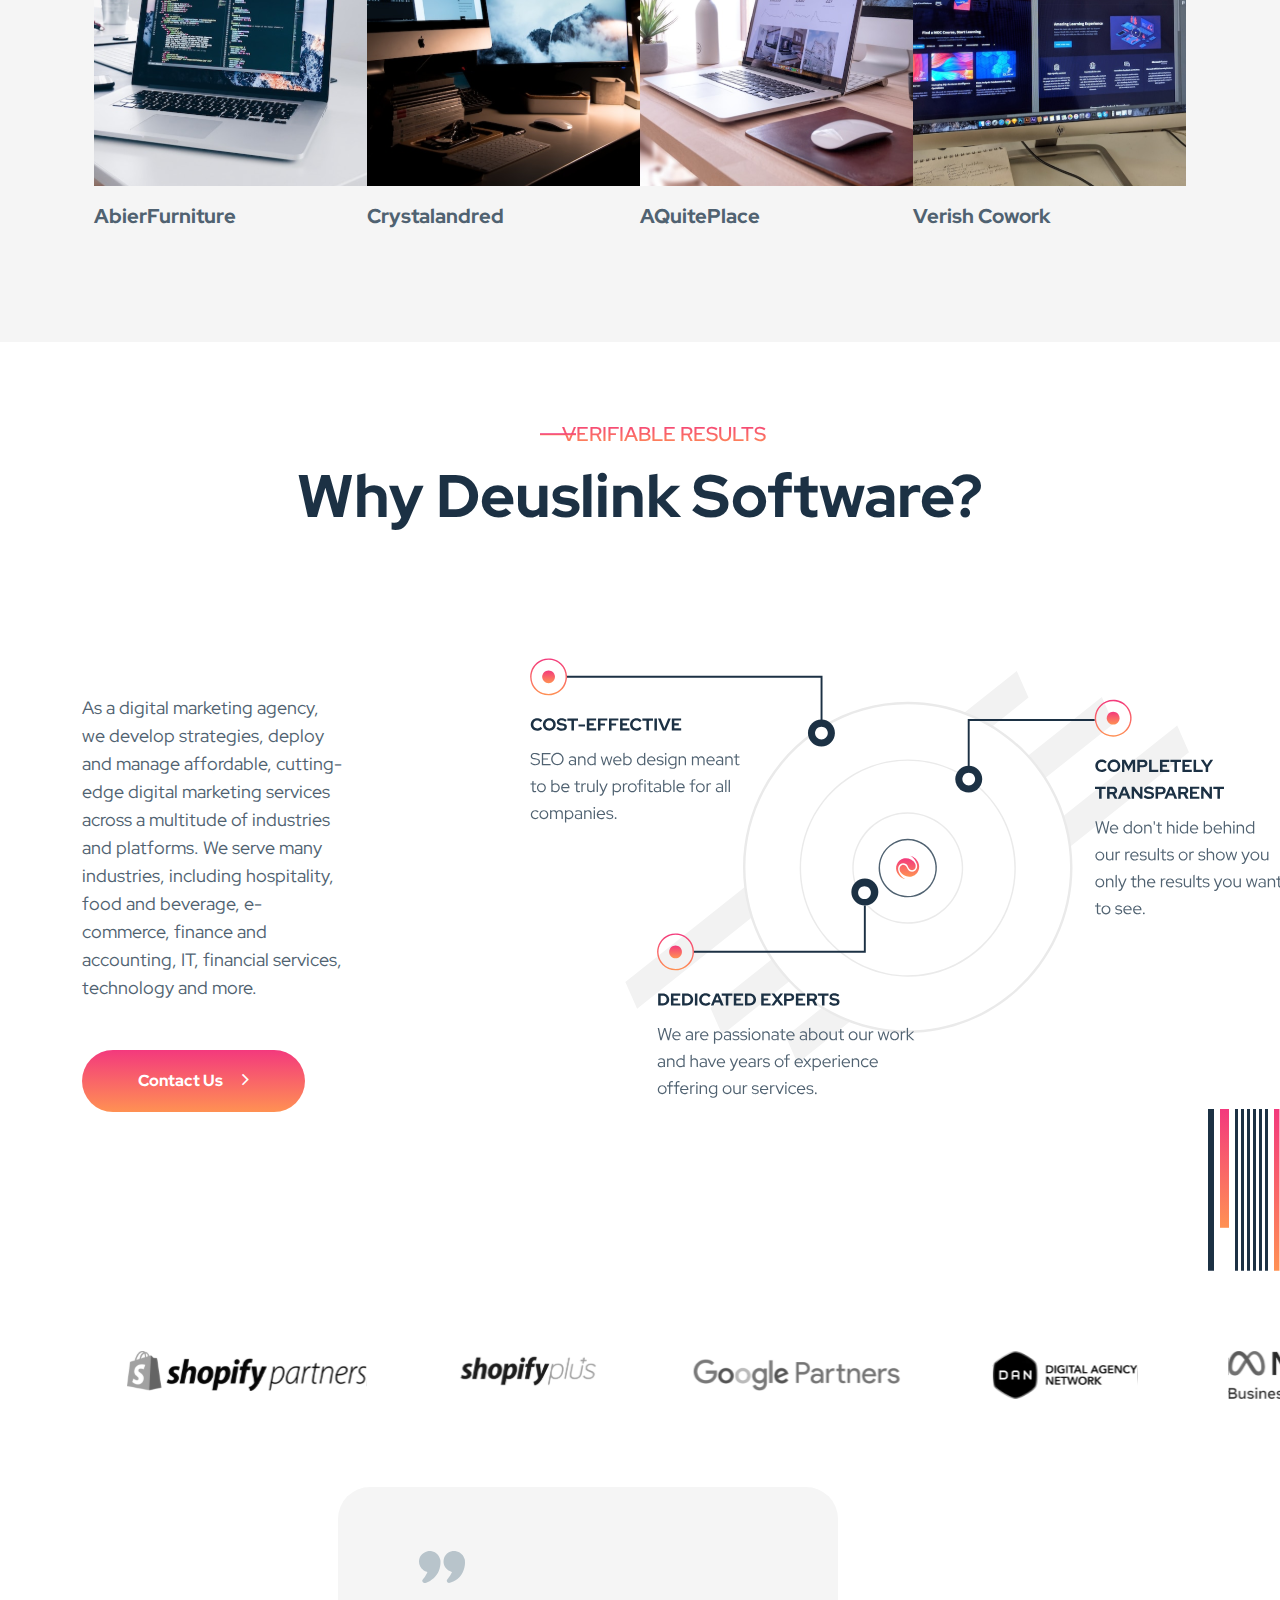
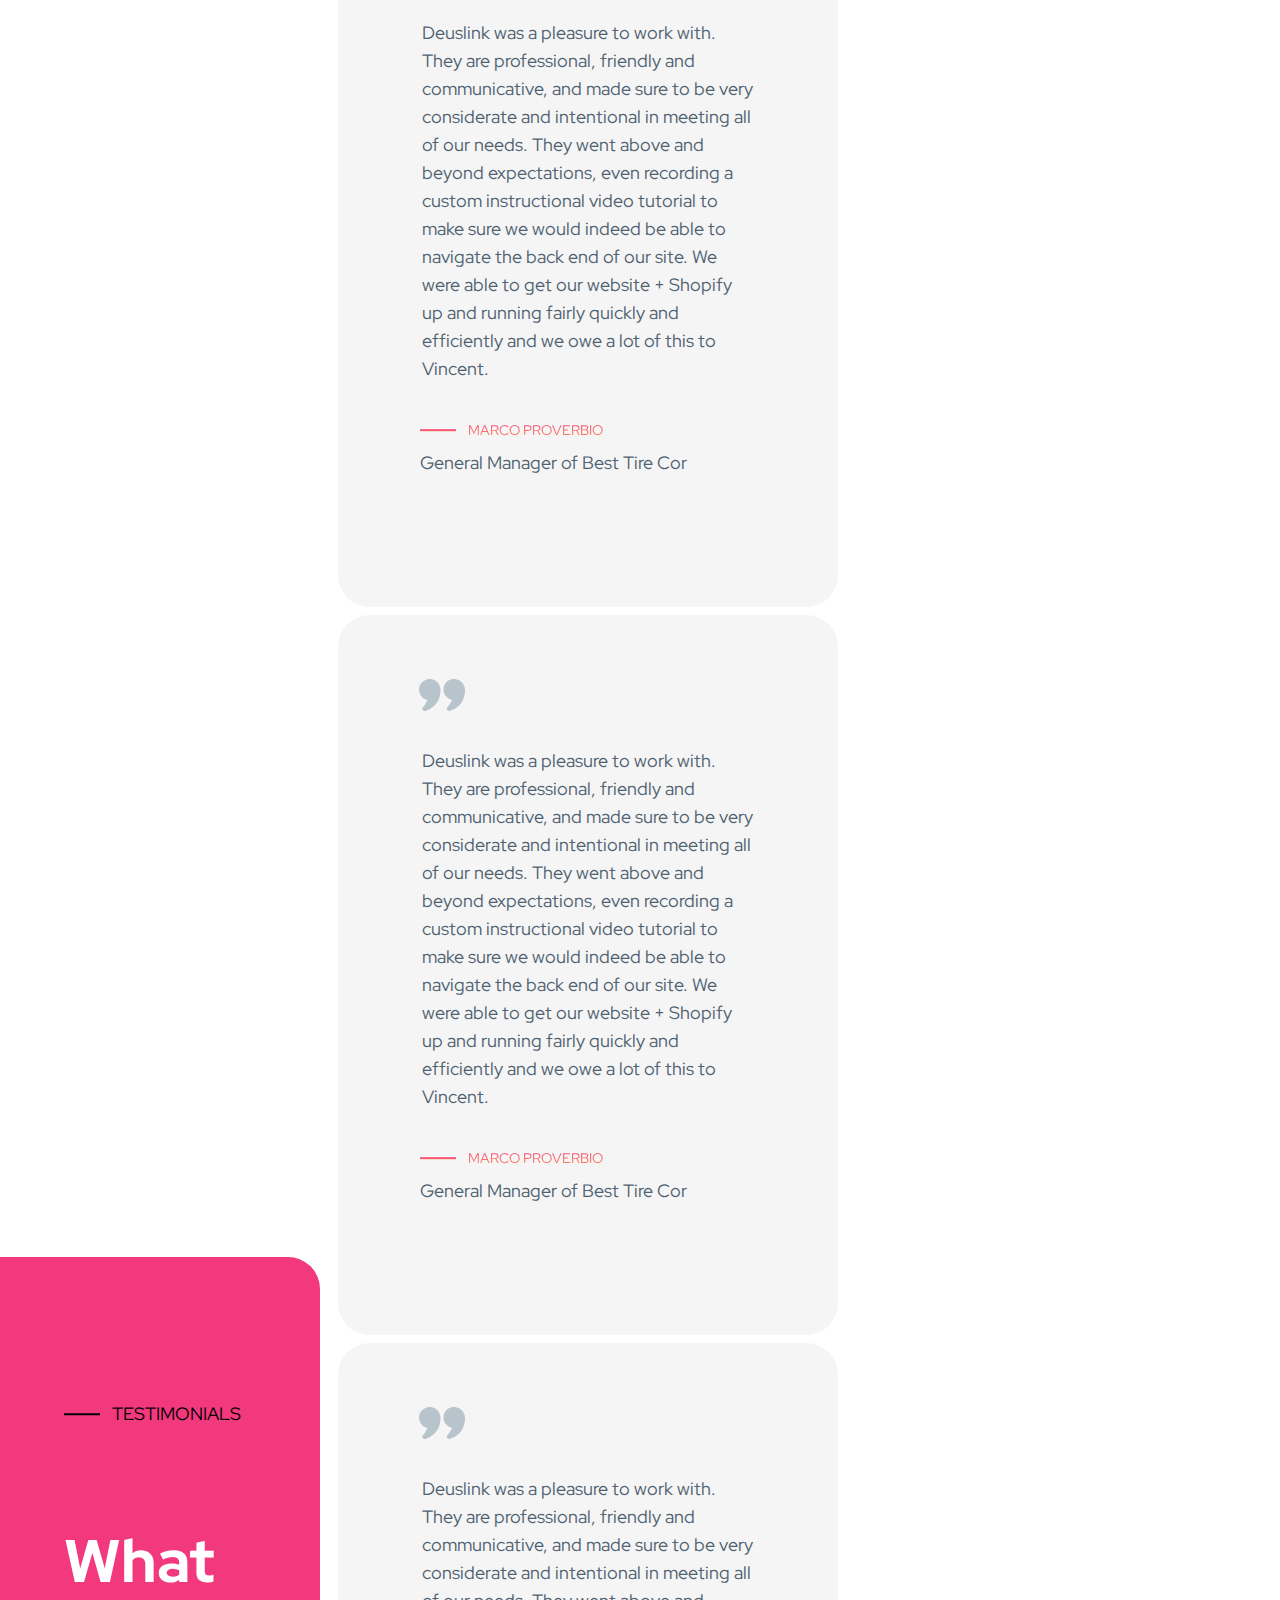
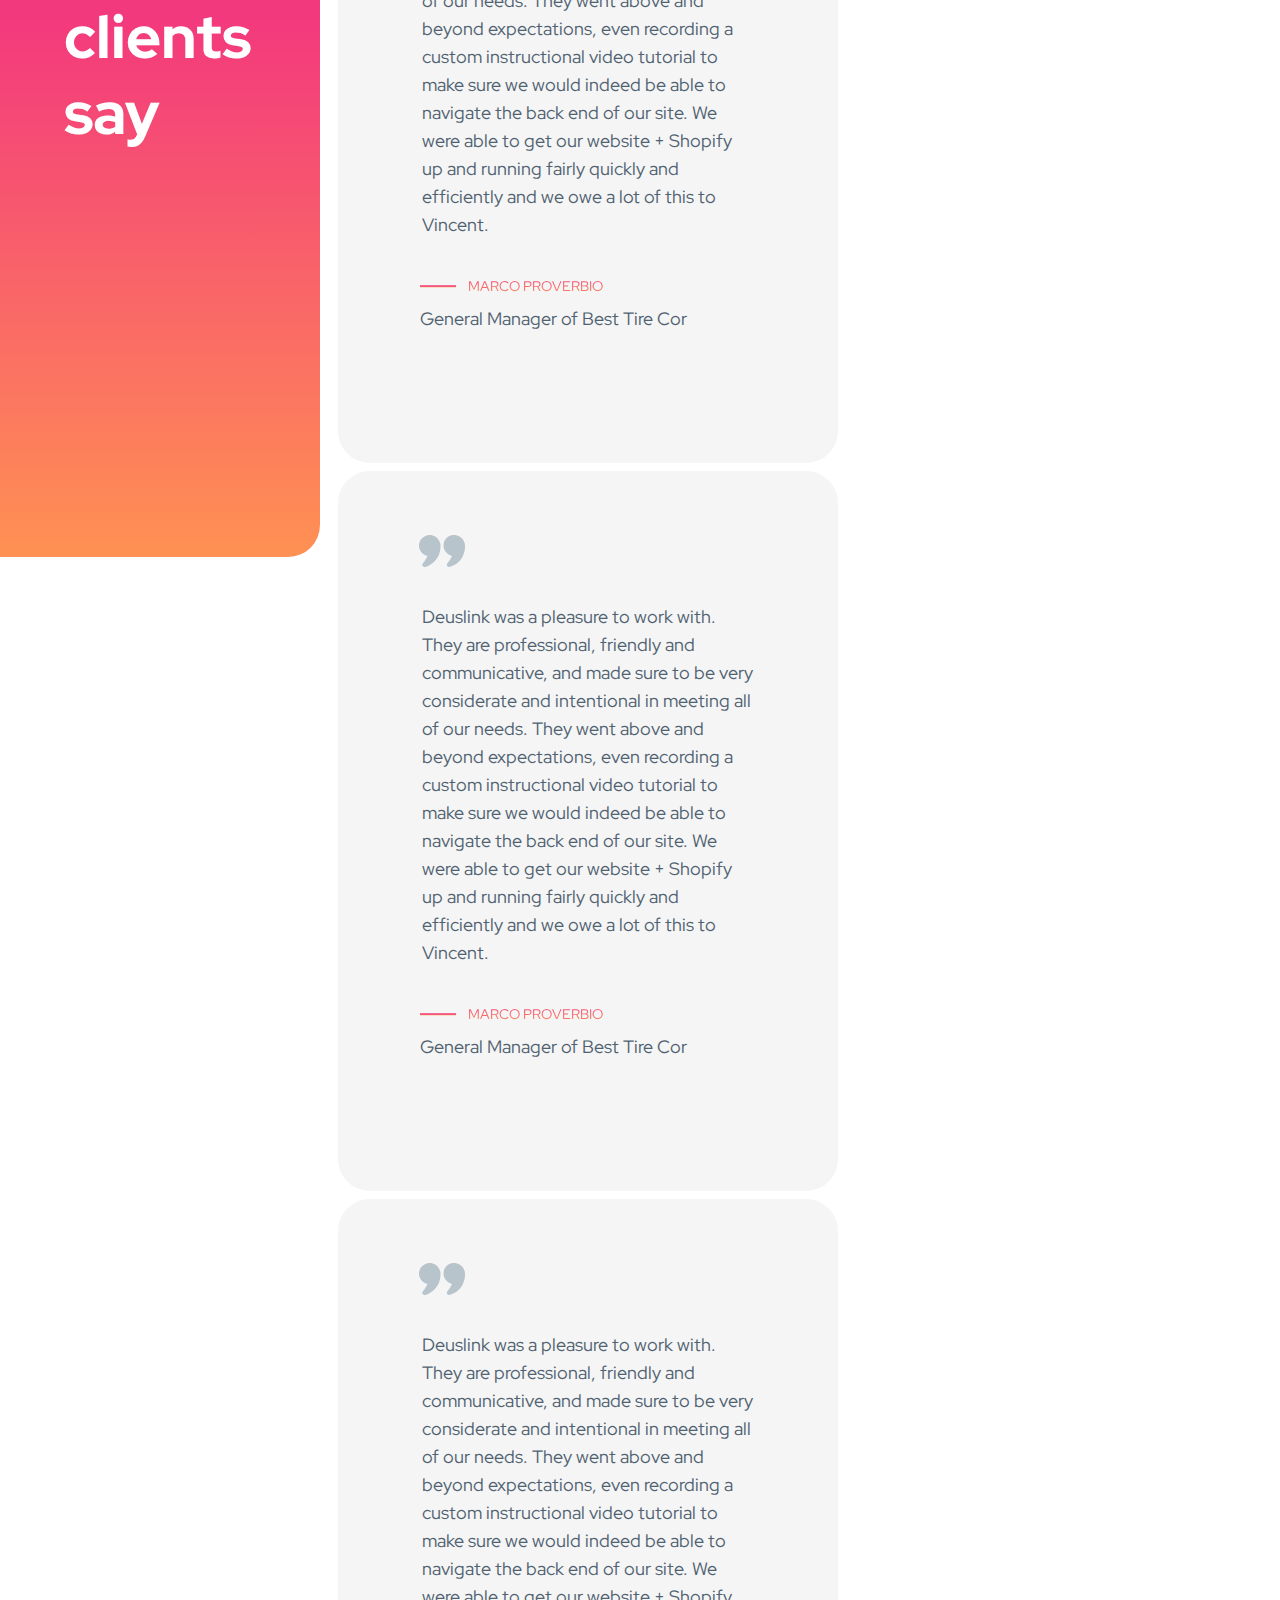
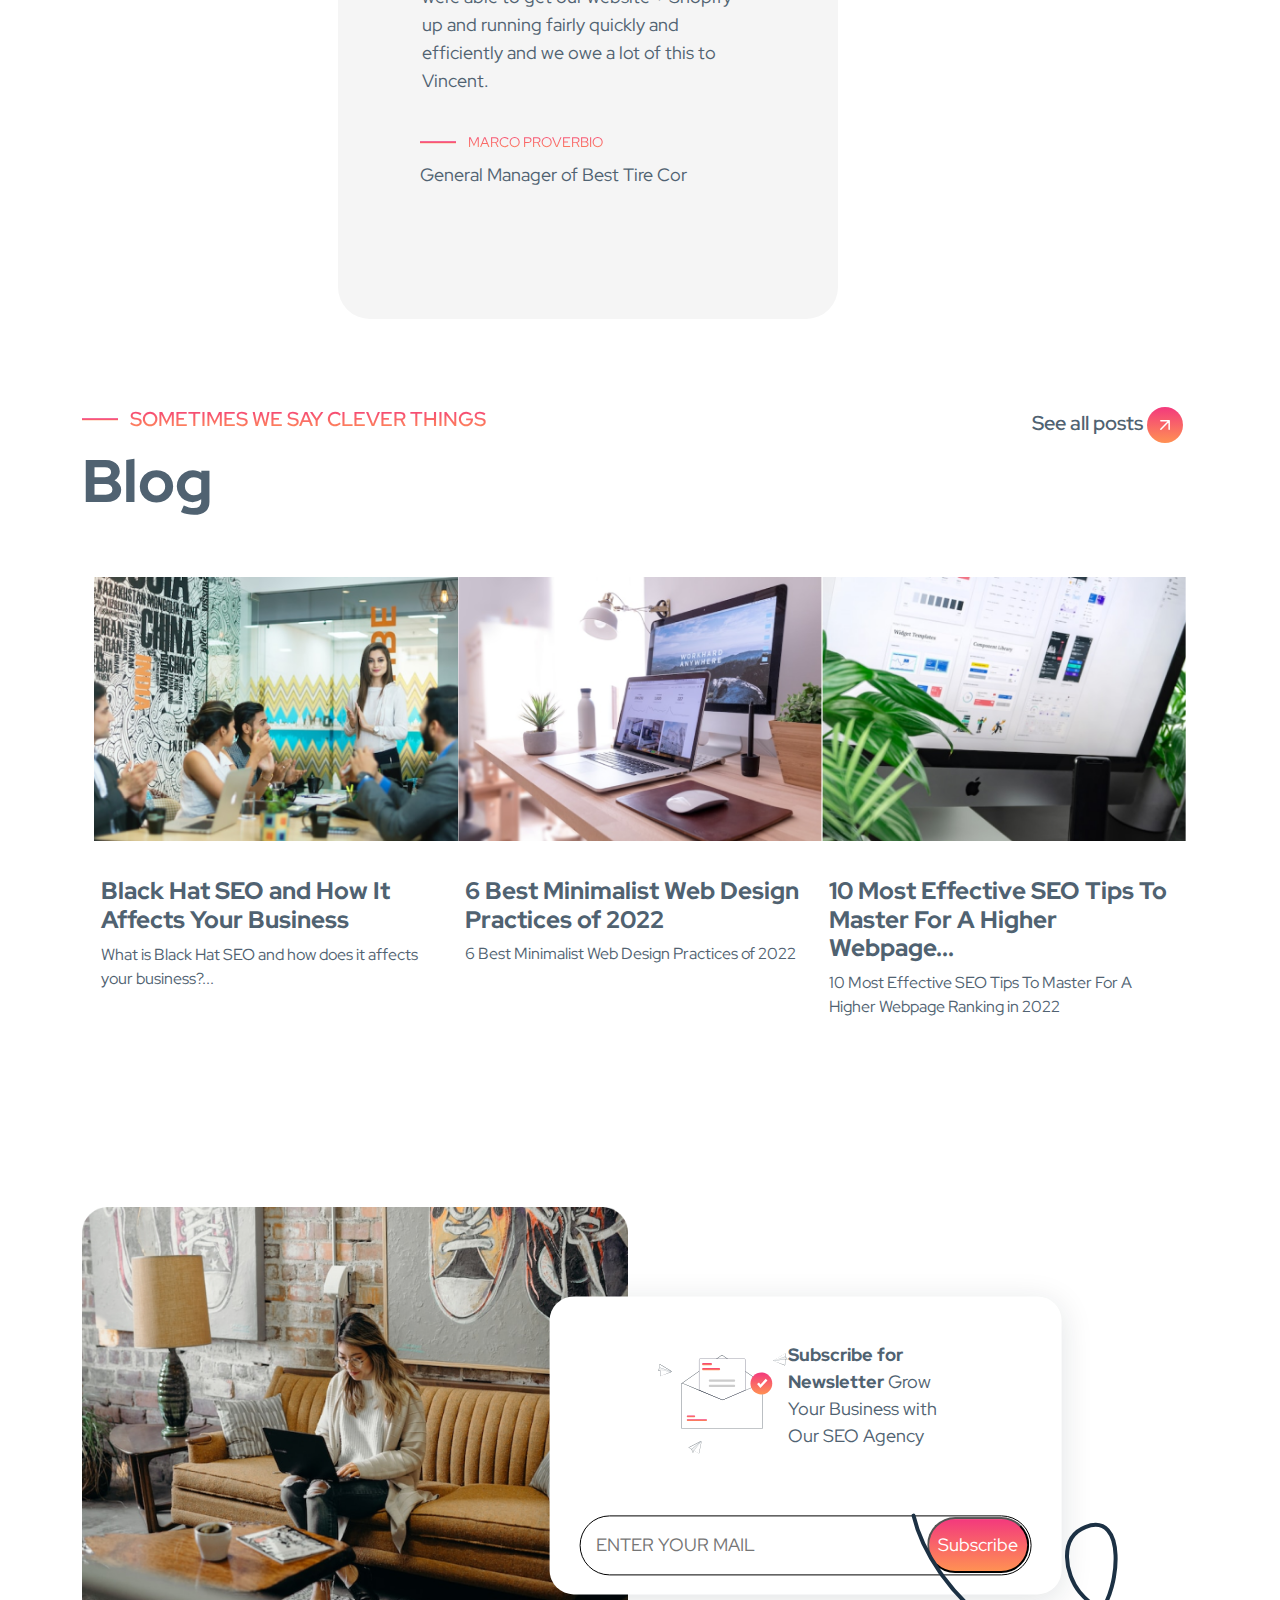
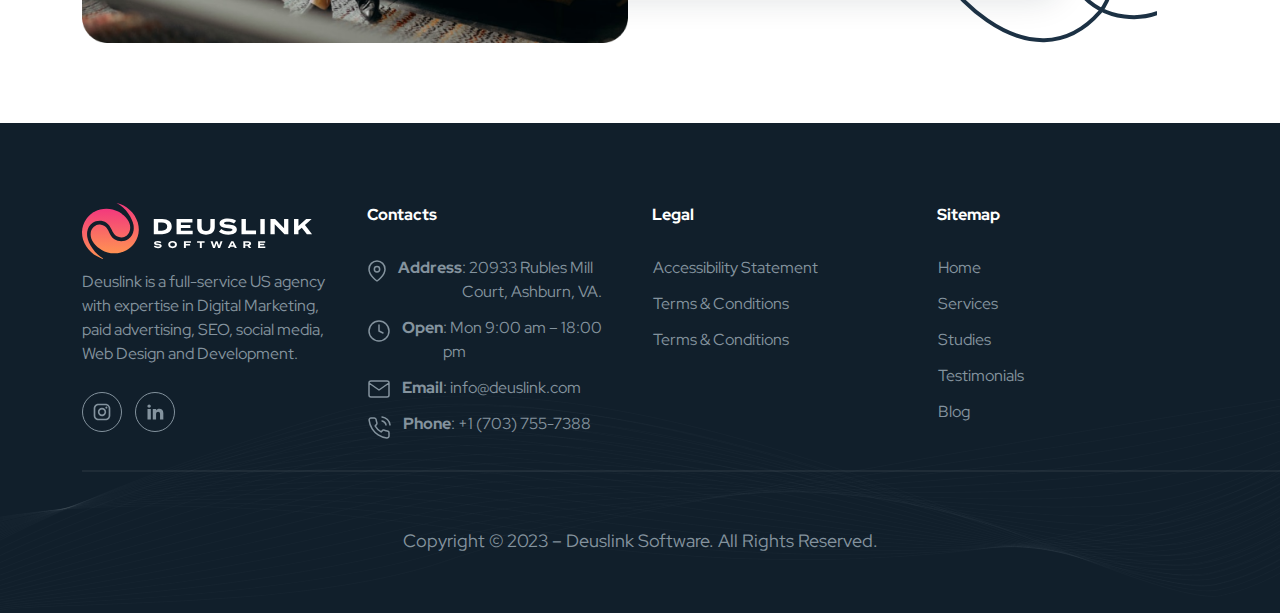
==== commit 6249b32d: "ver3" ====
--- a/index.html
+++ b/index.html
@@ -15,22 +15,22 @@
   <body>
     <header id="header_site" class="sticky-top">
         <div class="container">
-            <div class="row align-items-center">
-                <div class="col-lg-auto">
-                    <a href="" class="logo_site">
-                        <img src="assets/images/logo.svg" class="img-fluid" alt="">
-                    </a>
-                </div>
-                <div class="col-lg">
-                    <ul class="menu_site">
-                        <li><a href="">Home</a></li>
-                        <li><a href="">Services</a></li>
-                        <li><a href="">Case Studies</a></li>
-                        <li><a href="">About Us</a></li>
-                        <li><a href="">Testimonials</a></li>
-                        <li><a href="">Blog</a></li>
-                    </ul>
-                </div>
+                <div class="row align-items-center">
+                    <div class="col-lg-auto">
+                        <a href="" class="logo_site">
+                            <img src="assets/images/logo.svg" class="img-fluid" alt="">
+                        </a>
+                    </div>
+                    <div class="col-lg">
+                        <ul class="menu_site">
+                            <li><a href="">Home</a></li>
+                            <li><a href="">Services</a></li>
+                            <li><a href="">Case Studies</a></li>
+                            <li><a href="">About Us</a></li>
+                            <li><a href="">Testimonials</a></li>
+                            <li><a href="">Blog</a></li>
+                        </ul>
+                    </div>
                 <div class="col-lg-auto">
                     <a href="" class="btn btn-line-gradient"><span>Contact Us</span></a>
                 </div>
